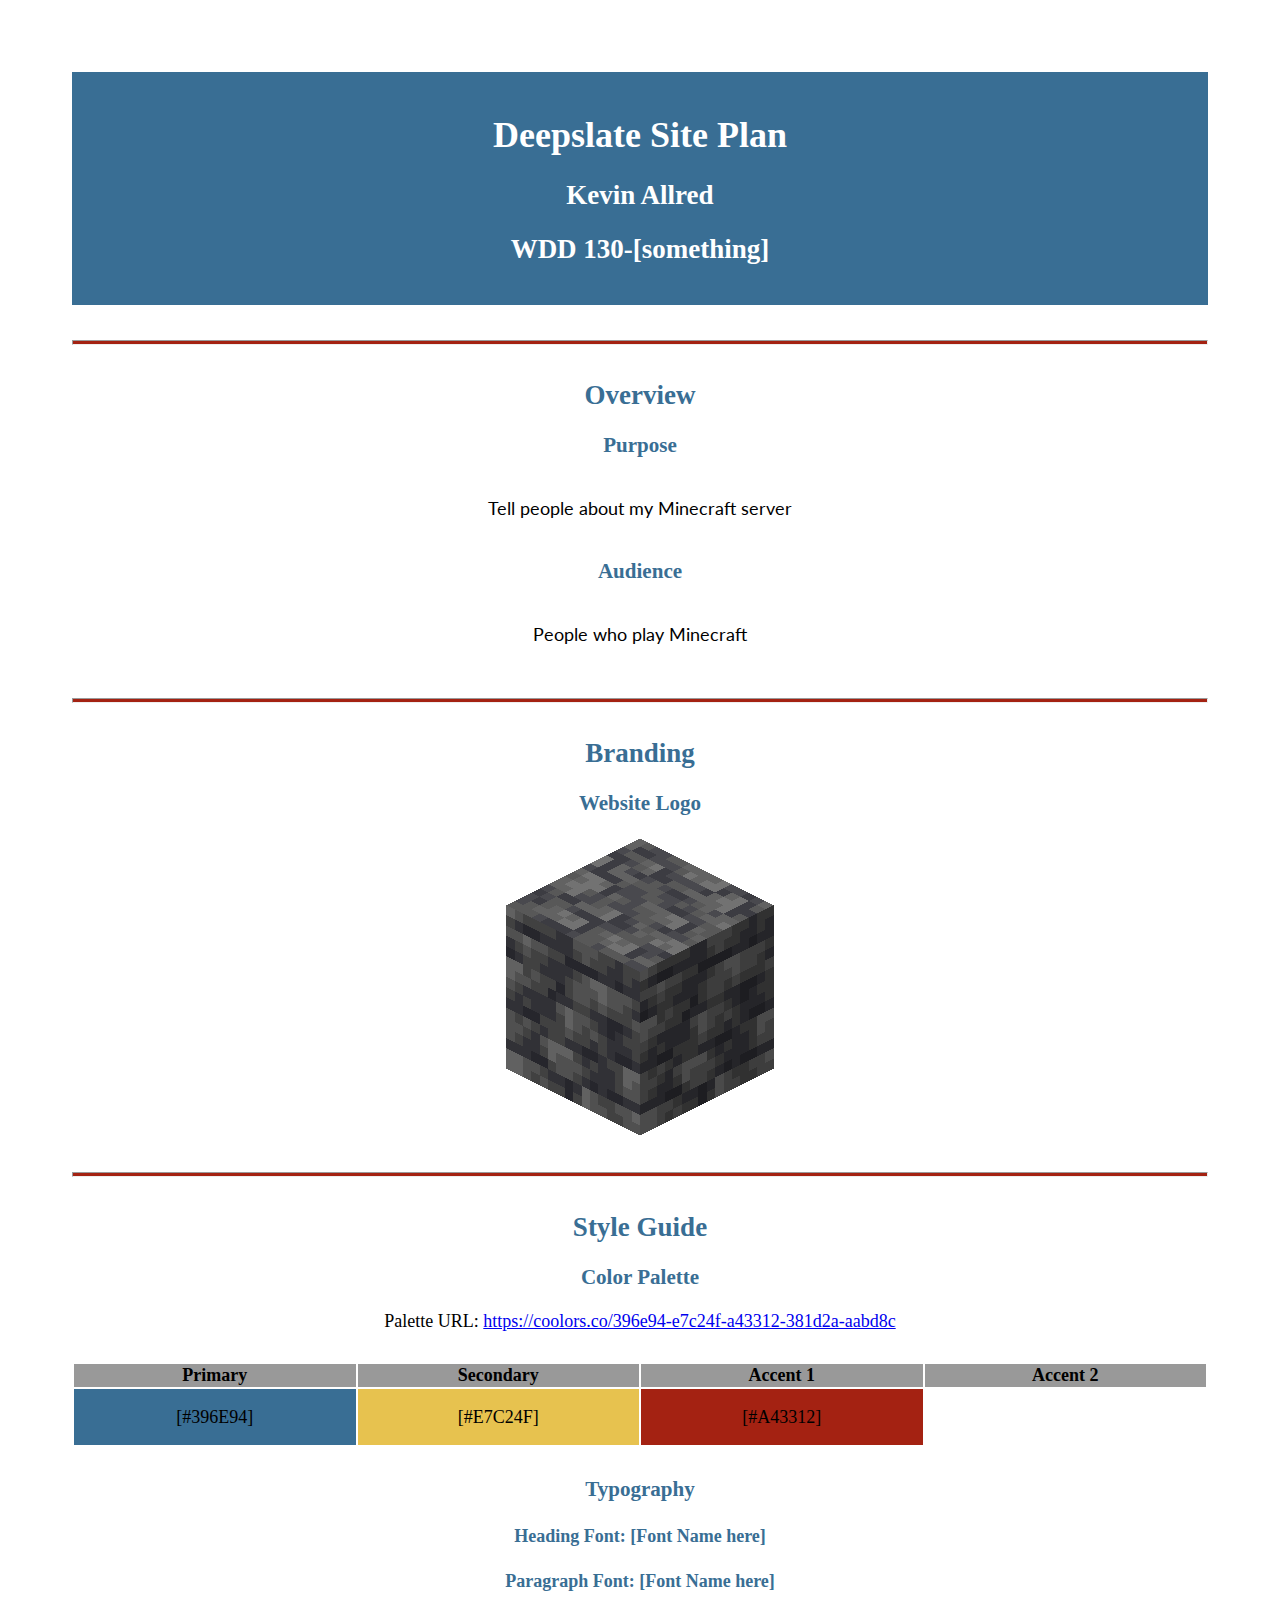
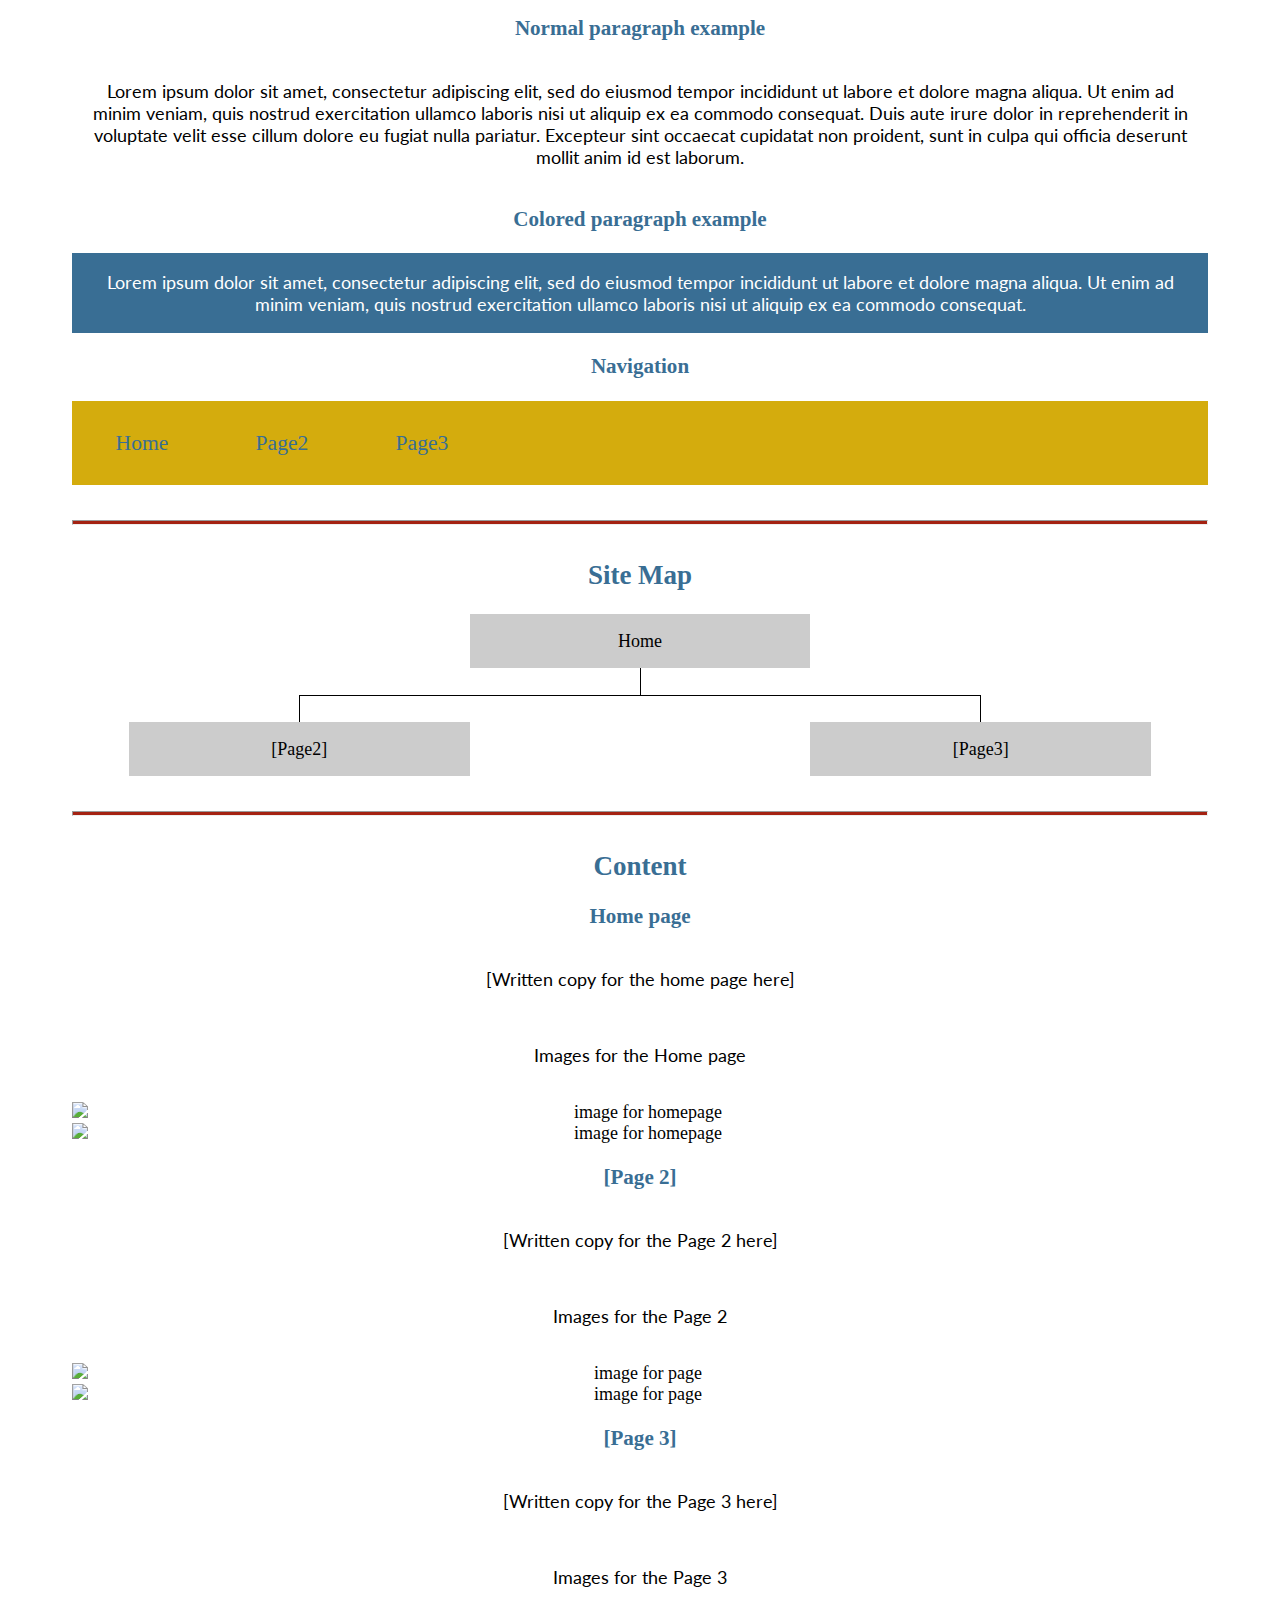
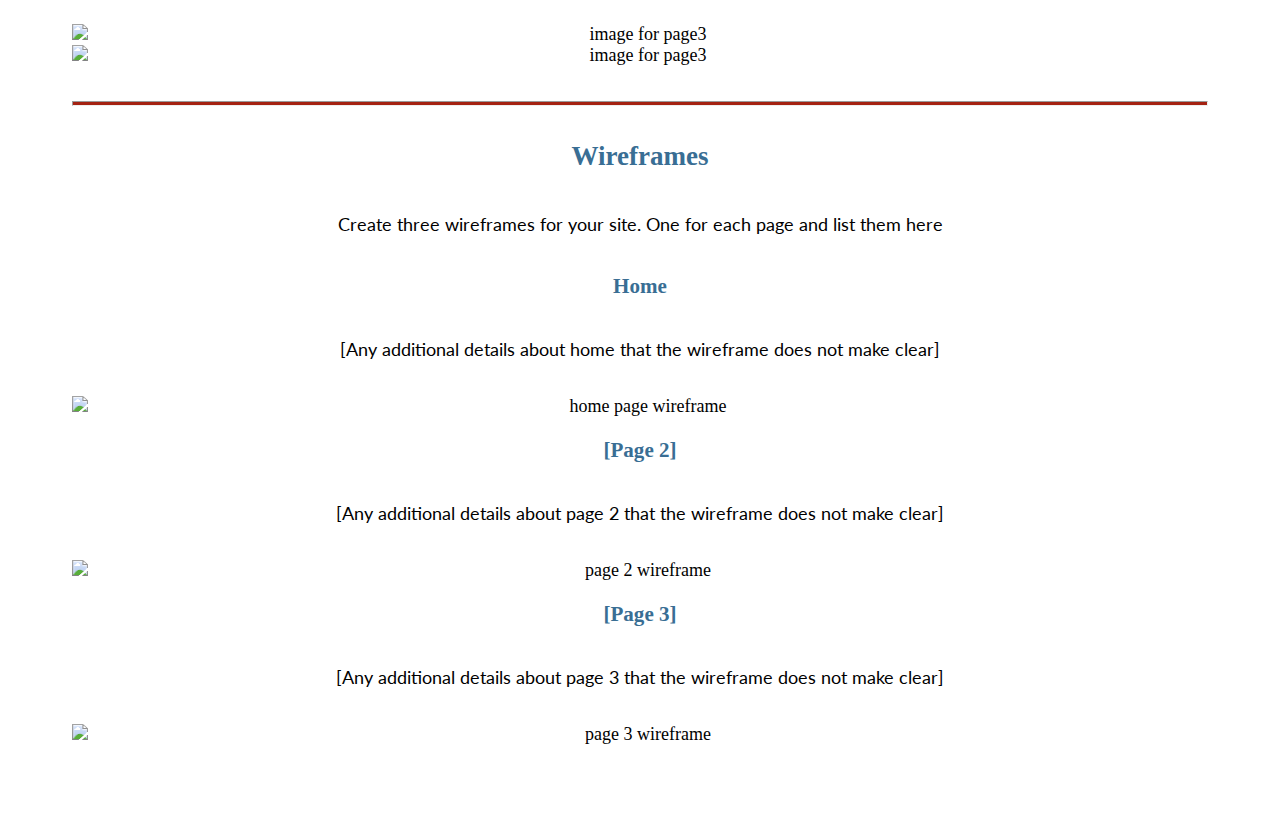
==== site-plan.html @ f1f27e2b "MUCHO PROGRESS" ====
<!DOCTYPE html>
<html lang="en-us">
    
  <head>
    <meta charset="utf-8">
    <title>Site Plan</title>
    <link type="text/css" rel="stylesheet" href="styles/site-plan.css">
  </head>

  <body>
    <header>
      <h1>Deepslate Site Plan</h1>
      <h2>Kevin Allred</h2>
      <h2>WDD 130-[something]</h2>
      <!-- In the header above, add the name or your site, your name and class number. For example if you are in section 3 you would put WDD 130.03 -->
    </header>
    <main>

      <!-- ------------------------Steps 2-3------------------------------ -->
      <hr>
      <h2>Overview</h2>
      <h3>Purpose</h3>
      <p>Tell people about my Minecraft server</p>  <!-- change this -->


      <h3>Audience</h3>
      <p>People who play Minecraft</p>  <!-- change this -->

      <hr>
      <h2>Branding</h2>
      <h3>Website Logo</h3>
      <!-- Replace this with some sort of logo for your site.  A logo can be as simple as the name of your site in a nice font :) -->
      <img src="images/deepslate copy.png" alt="Logo image">
      <hr>
      <h2>
        Style Guide
      </h2>

      <!-- ------------------------Steps 4-8------------------------------ -->

      <h3>
        Color Palette
      </h3>
      <!--  The colors you choose for a website are one of the most important decisions you will make. Follow the instructions on the activity in iLearn then return and replace the color codes below with the hex color codes (the 6 digit numbers that show at the bottom of each color) for the colors you have chosen below.  You should have at least 2 colors but do not have to fill in all 4 if you do not need them.  -->

      <!-- Copy and paste the URL to your finished palette below Make sure to paste it into both spots -->
      Palette URL: <a href="https://coolors.co/396e94-e7c24f-a43312-381d2a-aabd8c" target="_blank">https://coolors.co/396e94-e7c24f-a43312-381d2a-aabd8c</a>


      <table class="colors">
        <tr><th>Primary</th><th>Secondary</th><th>Accent 1</th><th>Accent 2</th></tr>
        <!-- Replace the numbers in the boxes below with your hex color codes. Then switch to the site-plan.css file and change your colors there as well. -->
        <tr><td class="primary">[#396E94]</td><td class="secondary">[#E7C24F]</td><td class="accent1">[#A43312]</td><td class="accent2"></td></tr>
      </table>

      <!-- ------------------------Step 9------------------------------ -->

      <h3>
        Typography
      </h3>
      <!-- Choose a font for your paragraphs (body copy) and headlines. What font(s) have you chosen? Why did you choose what you did?  Make sure to review the list of web safe fonts at W3Schools.org as a starting point.  Think also about which of your colors above you might use for background and font colors. -->

      <h4>
        Heading Font: [Font Name here]  <!-- change this -->
      </h4>
      <h4>
        Paragraph Font: [Font Name here]  <!-- change this -->
      </h4>
      <h3>
        Normal paragraph example
      </h3>
      <p>
        Lorem ipsum dolor sit amet, consectetur adipiscing elit, sed do eiusmod tempor incididunt ut labore et dolore magna aliqua. Ut enim ad minim veniam, quis nostrud exercitation ullamco laboris nisi ut aliquip ex ea commodo consequat. Duis aute irure dolor in reprehenderit in voluptate velit esse cillum dolore eu fugiat nulla pariatur. Excepteur sint occaecat cupidatat non proident, sunt in culpa qui officia deserunt mollit anim id est laborum.
      </p>
      <h3>
        Colored paragraph example
      </h3>
      <p class="colored">
        Lorem ipsum dolor sit amet, consectetur adipiscing elit, sed do eiusmod tempor incididunt ut labore et dolore magna aliqua. Ut enim ad minim veniam, quis nostrud exercitation ullamco laboris nisi ut aliquip ex ea commodo consequat. 
      </p>

      <!-- ------------------------Step 10------------------------------ -->

      <h3>
        Navigation
      </h3>
      <!-- Think about how you want your navigation bar to look. In the site-plan.css file change the colors to your colors to get the look you desire. --> 
      <nav>
        <a href="#">Home</a>
        <a href="#">Page2</a>
        <a href="#">Page3</a>
      </nav>
      <hr>
      <h2>
        Site Map
      </h2>
      <div class="sitemap">
        <div class="sm-home">
          Home
        </div>
        <div class="sm-page2">
          [Page2] <!-- change this -->
        </div>
        <div class="sm-page3">
          [Page3]  <!-- change this -->
        </div>

        <div class="top">
          &nbsp;
        </div>
        <div class="left">
          &nbsp;
        </div>
        <div class="right">
          &nbsp;
        </div>

      </div>

      <!-- --------Content Section -------------- -->
      <hr>
      <h2>
        Content
      </h2>
      <h3>Home page</h3>
      <p>
        [Written copy for the home page here]
      </p>
      <p>Images for the Home page</p>
        <img src="#" alt="image for homepage">
        <img src="#" alt="image for homepage">

      </ul>
      <h3>[Page 2]</h3>
      <p>
        [Written copy for the Page 2 here]
      </p>
      <p>Images for the Page 2</p>
        <img src="#" alt="image for page">
        <img src="#" alt="image for page">

      </ul>
      <h3>[Page 3]</h3>
      <p>
        [Written copy for the Page 3 here]
      </p>
      <p>Images for the Page 3</p>
        <img src="#" alt="image for page3">
        <img src="#" alt="image for page3">

      </ul>
      <hr>
      <h2>
        Wireframes
      </h2>
      <p>
        Create three wireframes for your site. One for each page and list them here</p>

      <h3>Home</h3>
      <p>         
        [Any additional details about home that the wireframe does not make clear]
      </p>
      <img src="#" alt="home page wireframe">

      <h3>[Page 2]</h3>
      <p>         
        [Any additional details about page 2 that the wireframe does not make clear]
      </p>
      <img src="#" alt="page 2 wireframe">

      <h3>[Page 3]</h3>
      <p>         
        [Any additional details about page 3 that the wireframe does not make clear]
      </p>
      <img src="#" alt="page 3 wireframe">
    </main>
  </body>

</html>
---- styles/site-plan.css ----
/* if you are using any Google fonts change the font names below to your fonts. 
Any spaces in your font name should be replaced with a +. 
Fonts are separated by a | */
@import url("https://fonts.googleapis.com/css?family=IM+Fell+French+Canon+SC|Lato");

:root {
  /* change the values below to your colors from your palette */
  --primary-color: #396e94;
  --secondary-color: #e7c24f;
  --accent1-color: #a42212;
  --accent2-color: white;

  /* change the values below to your chosen font(s) */
  --heading-font: "IM Fell French Canon SC";
  --paragraph-font: Lato, Helvetica, sans-serif;

  /* these colors below should be chosen from among your palette colors above */
  --headline-color-on-white: #396e94; /* headlines on a white background */
  --headline-color-on-color: white; /* headlines on a colored background */
  --paragraph-color-on-white: #396e94; /* paragraph text on a white background */
  --paragraph-color-on-color: white; /* paragraph text on a colored background */
  --paragraph-background-color: #396e94;
  --nav-link-color: #396e94;
  --nav-background-color: #d4ac0d;
  --nav-hover-link-color: white;
  --nav-hover-background-color: #396e94;
}

/*  Look around below...but DON'T CHANGE ANYTHING! */

body {
  max-width: 1200px;
  margin: 0 auto;
  padding: 4em;
  font-size: 18px;
  text-align: center;
}
img {
  display: block;
  margin: 0 auto;
}
h1,
h2,
h3,
h4,
h5,
h6 {
  font-family: var(--heading-font);
  color: var(--headline-color-on-white);
}
h2 {
  text-align: center;
}
hr {
  height: 3px;
  margin: 35px 0;
  background: var(--accent1-color);
}
header {
  padding: 1em;
  text-align: center;
  color: var(--paragraph-color-on-color);
  background-color: var(--paragraph-background-color);
}
header > h1,
header > h2 {
  color: var(--headline-color-on-color);
}

p {
  font-family: var(--paragraph-font);
  color: var(--paragraph-color);
  padding: 1em;
}
.colors {
  width: 100%;
  min-width: 350px;
  margin: 30px auto;
  text-align: center;
}
.colors th {
  background-color: #999;
}
.colors td {
  width: 25%;
  height: 3em;
}

.primary {
  background-color: var(--primary-color);
}
.secondary {
  background-color: var(--secondary-color);
}
.accent1 {
  background-color: var(--accent1-color);
}
.accent2 {
  background-color: var(--accent2-color);
}

p.colored {
  background-color: var(--paragraph-background-color);
  color: var(--paragraph-color-on-color);
}

nav {
  background-color: var(--nav-background-color);
  line-height: 3em;
  text-align: center;
  font-size: 1.2em;
}
nav {
  list-style-type: none;
  display: flex;
}
nav a {
  padding: 1em;
  min-width: 120px;
  text-decoration: none;
  padding: 10px;
}
nav a:link,
nav a:visited {
  color: var(--nav-link-color);
}
nav a:hover {
  color: var(--nav-hover-link-color);
  background-color: var(--nav-hover-background-color);
}

.sitemap {
  display: grid;
  justify-content: center;

  grid-template-columns: repeat(6, 15%);
  grid-template-rows: 3em 1.5em 1.5em 3em;
  grid-template-areas:
    ". . home home . ."
    ". . . top . ."
    ". left left right right ."
    "page2 page2 . . page3 page3";
}
.sitemap > div {
  text-align: center;
}
.sm-home {
  grid-area: home;
  background-color: #ccc;
  line-height: 3em;
}
.sm-page2 {
  grid-area: page2;
  background-color: #ccc;
  line-height: 3em;
}
.sm-page3 {
  grid-area: page3;
  background-color: #ccc;
  line-height: 3em;
}

.top {
  grid-area: top;
  border-left: 1px solid;
}

.left {
  grid-area: left;
  border-top: 1px solid;
  border-left: 1px solid;
}

.right {
  grid-area: right;
  border-top: 1px solid;
  border-right: 1px solid;
}
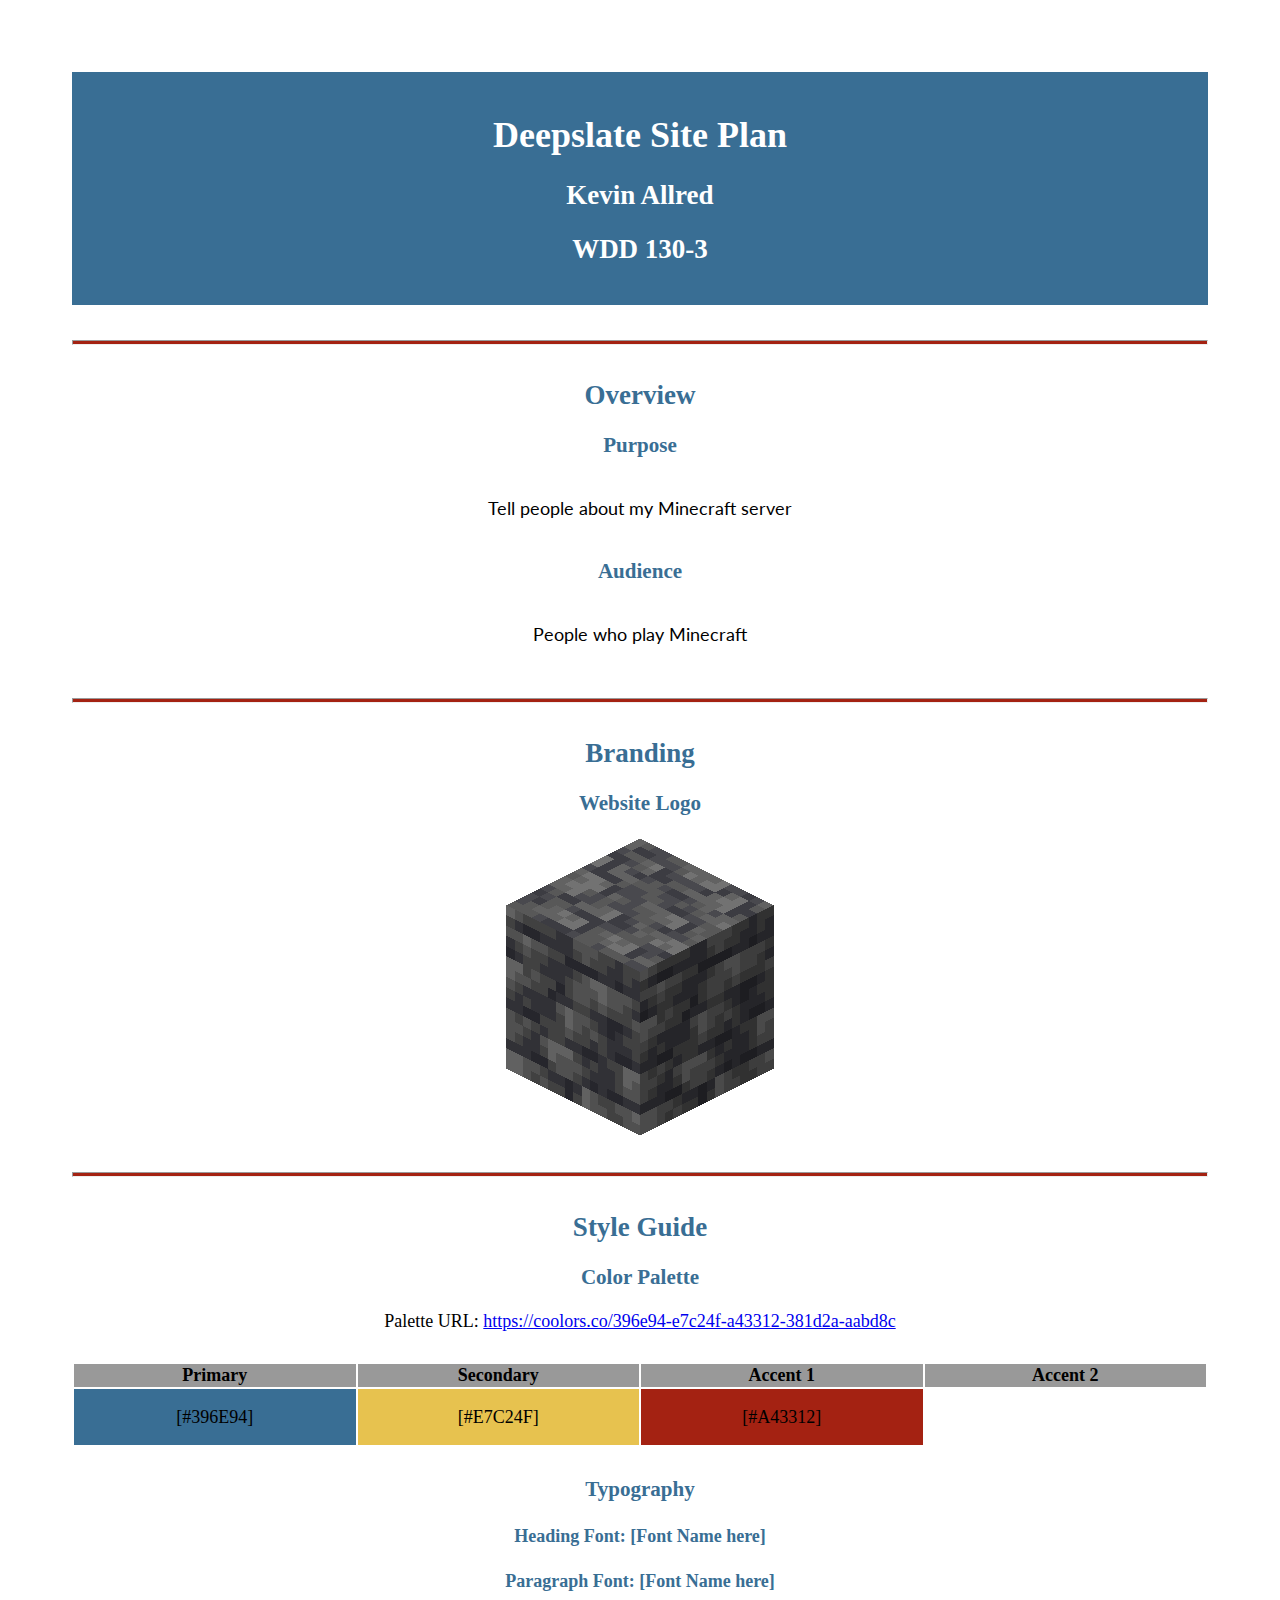
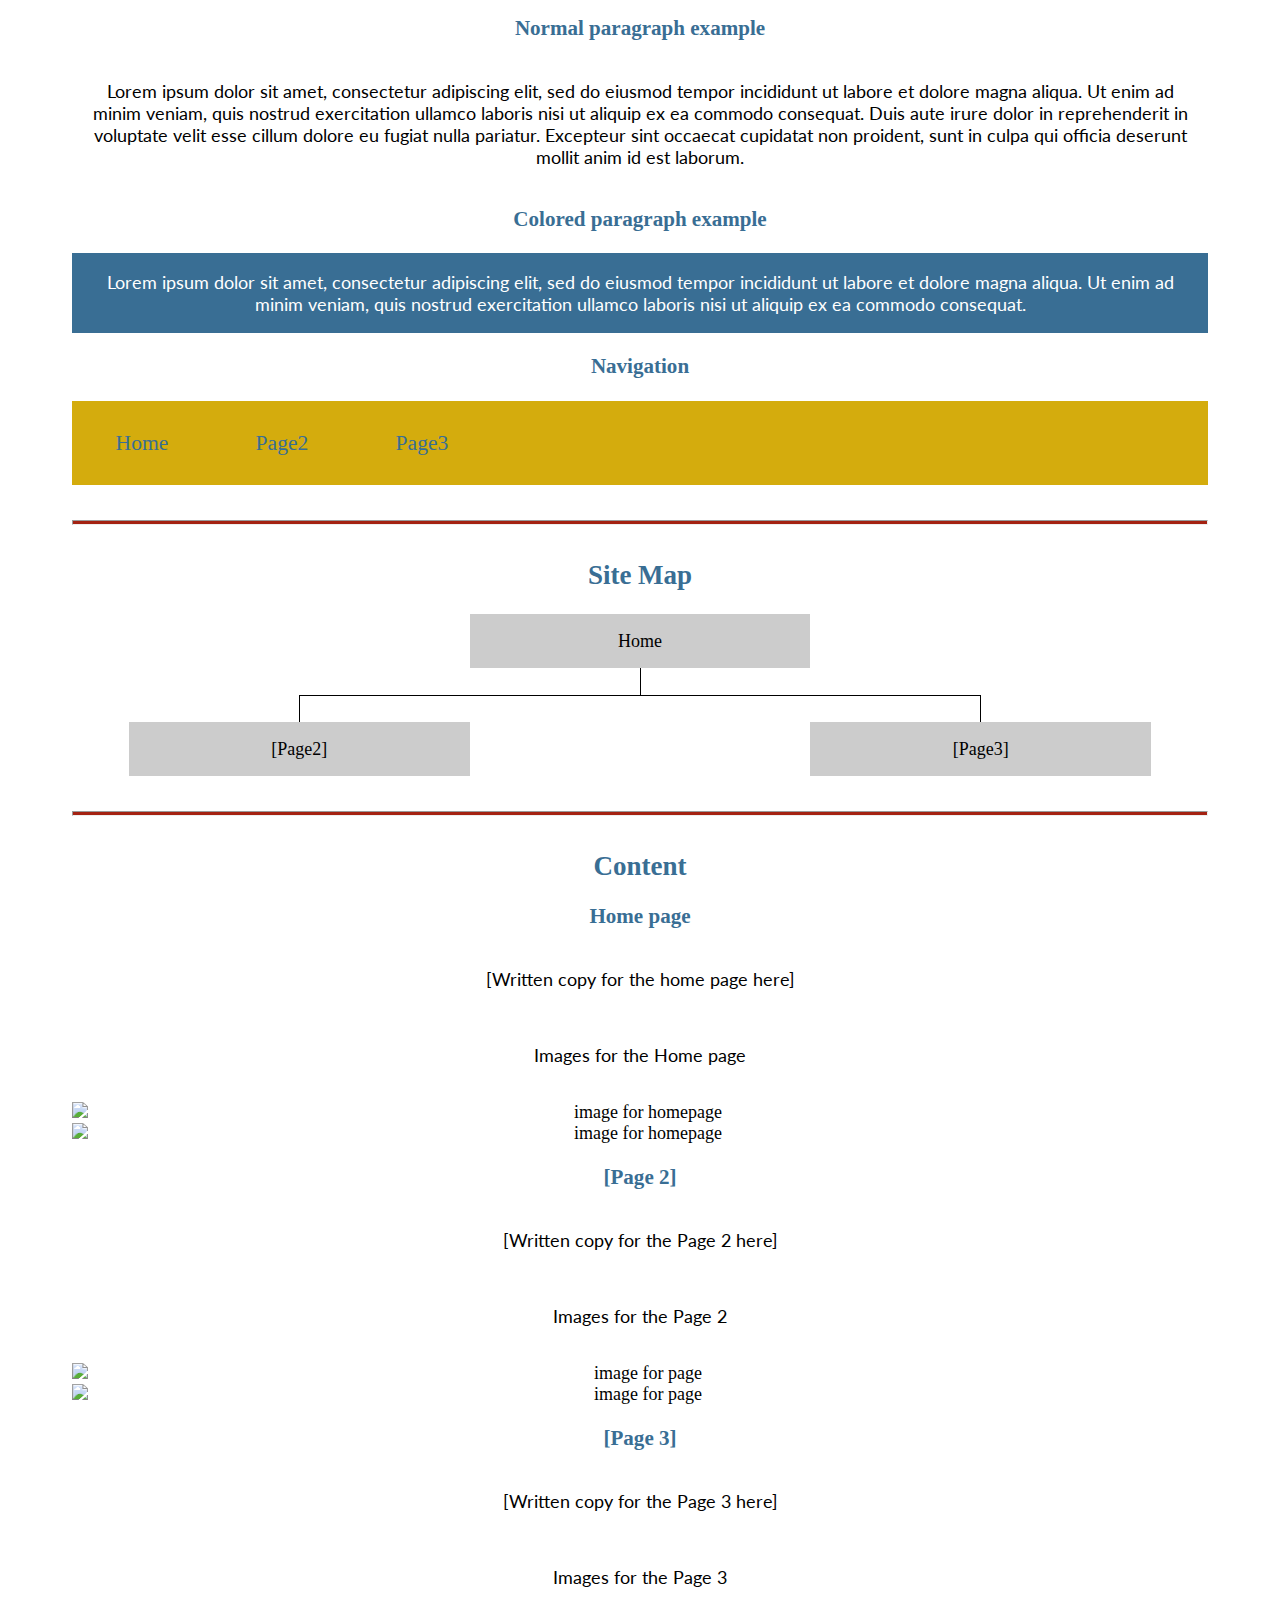
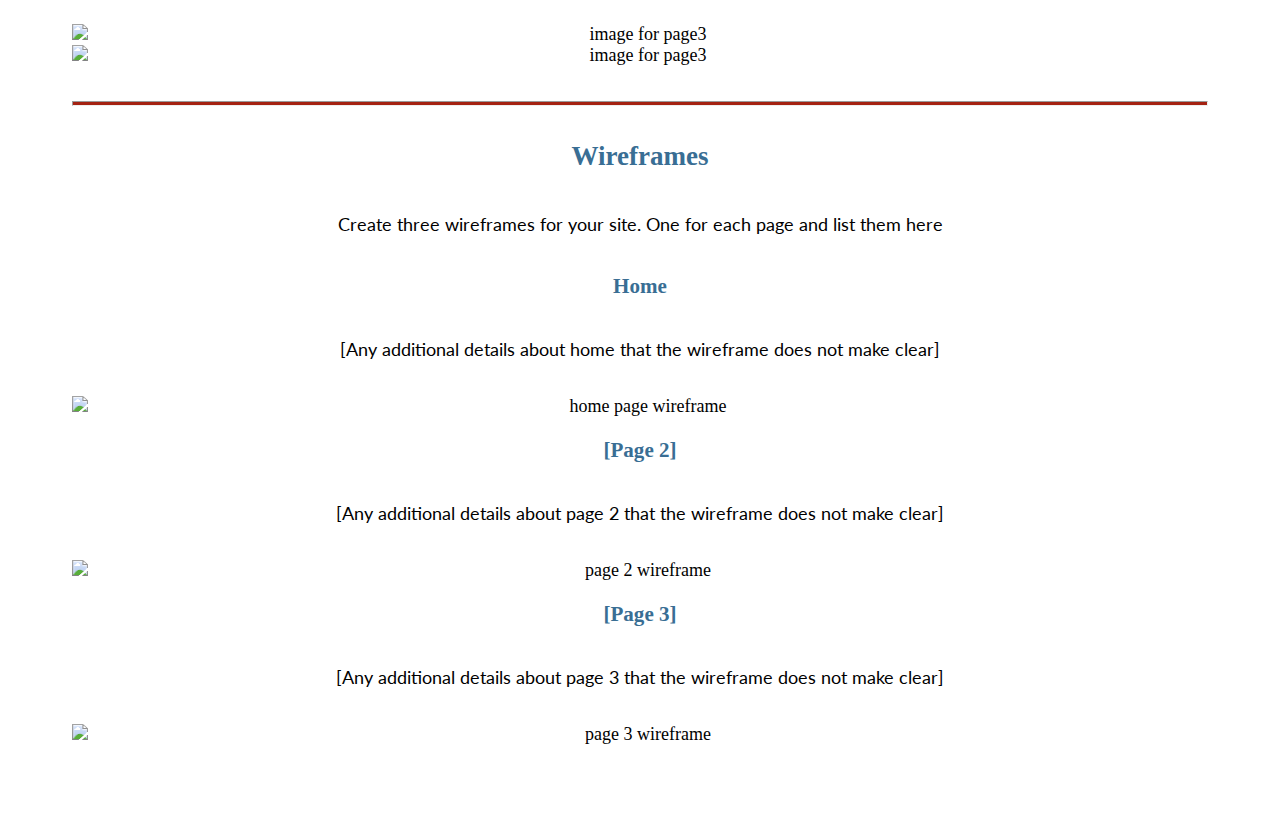
==== commit 3db3db19: "Section number" ====
--- a/site-plan.html
+++ b/site-plan.html
@@ -12,7 +12,7 @@
     <header>
       <h1>Deepslate Site Plan</h1>
       <h2>Kevin Allred</h2>
-      <h2>WDD 130-[something]</h2>
+      <h2>WDD 130-3</h2>
       <!-- In the header above, add the name or your site, your name and class number. For example if you are in section 3 you would put WDD 130.03 -->
     </header>
     <main>
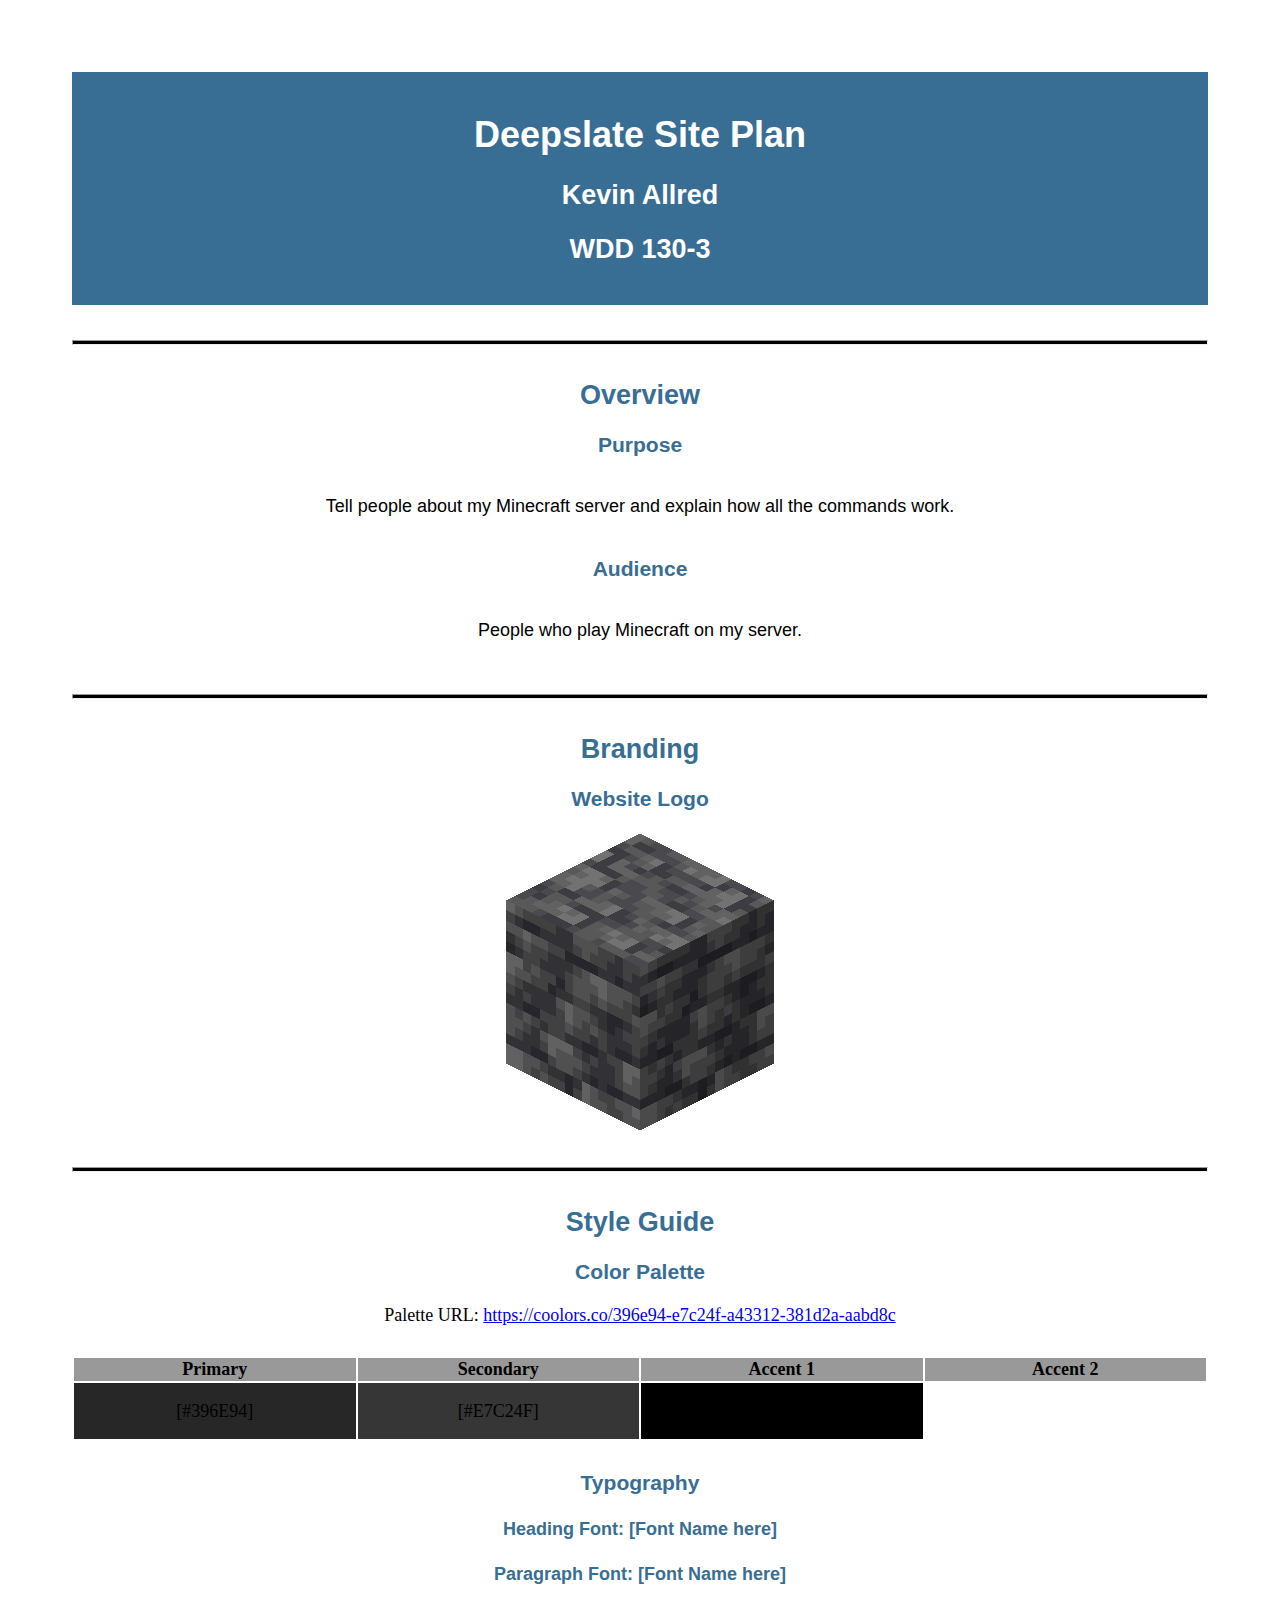
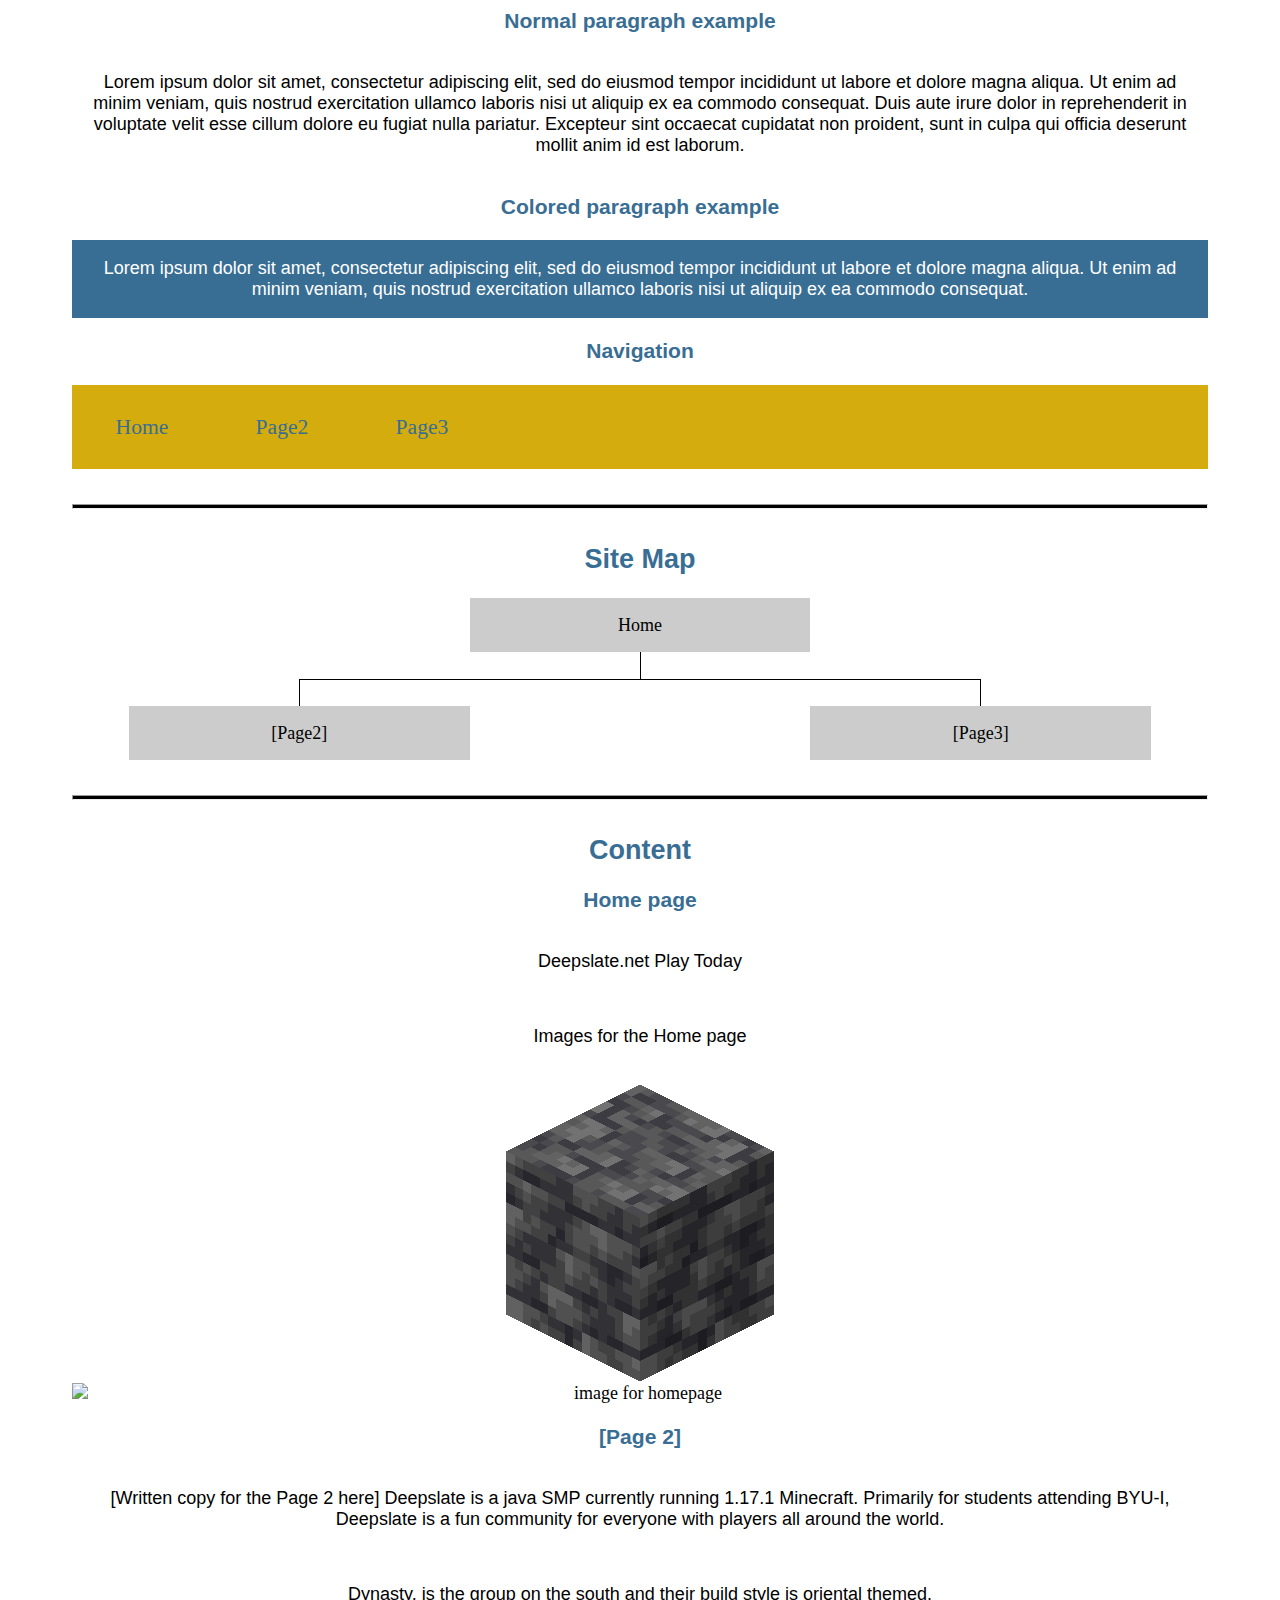
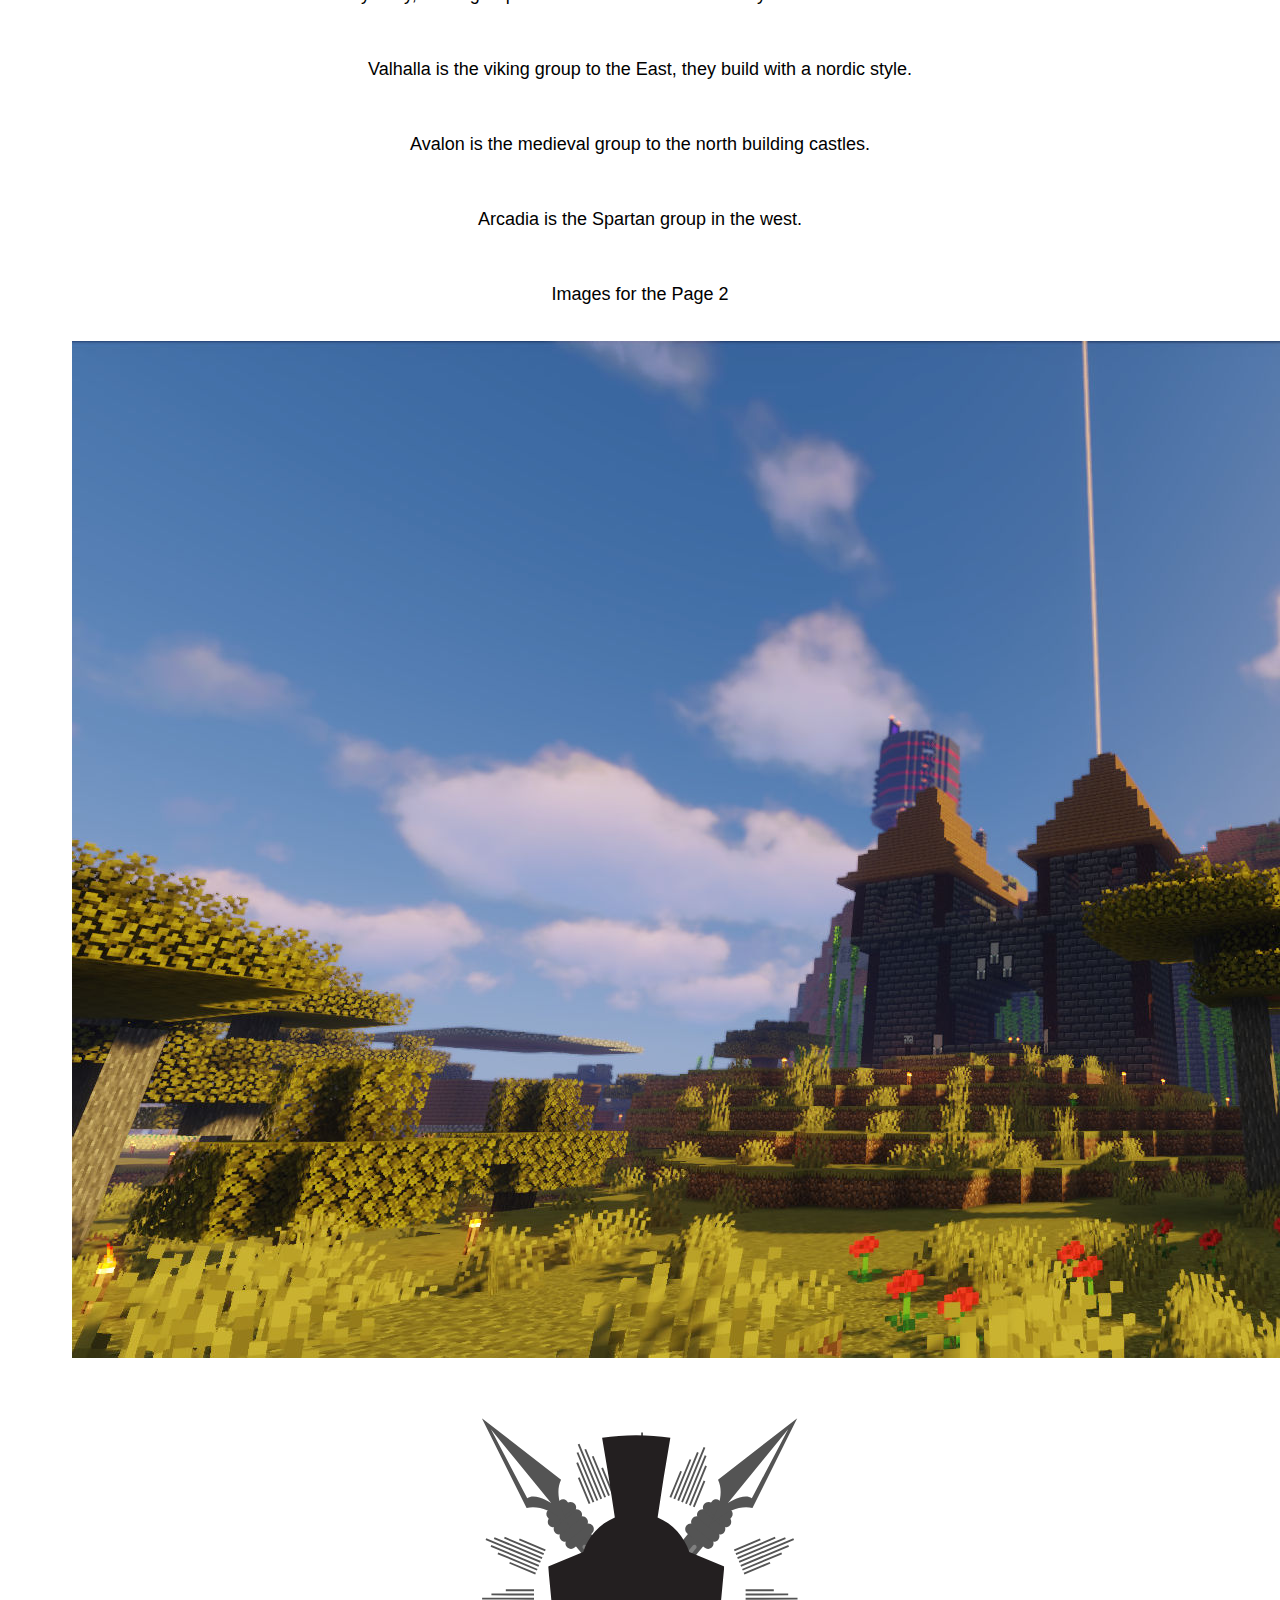
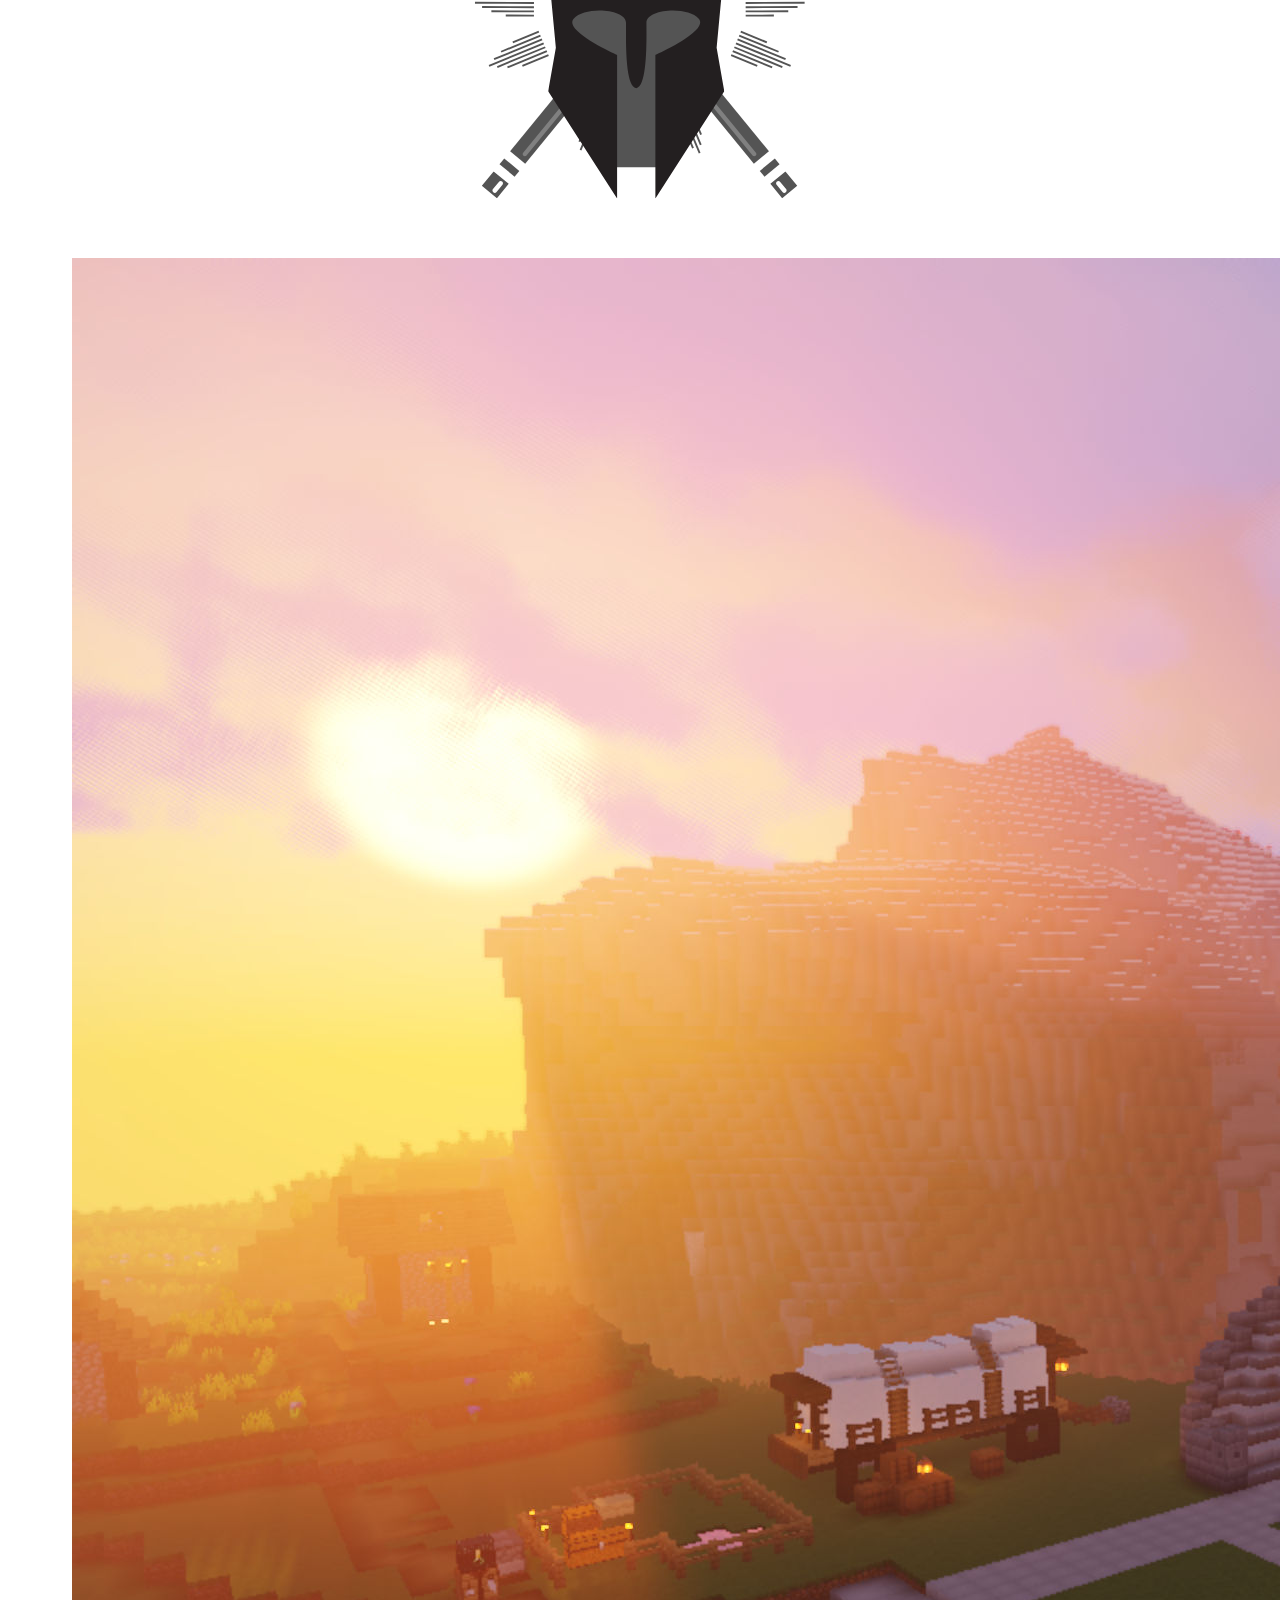
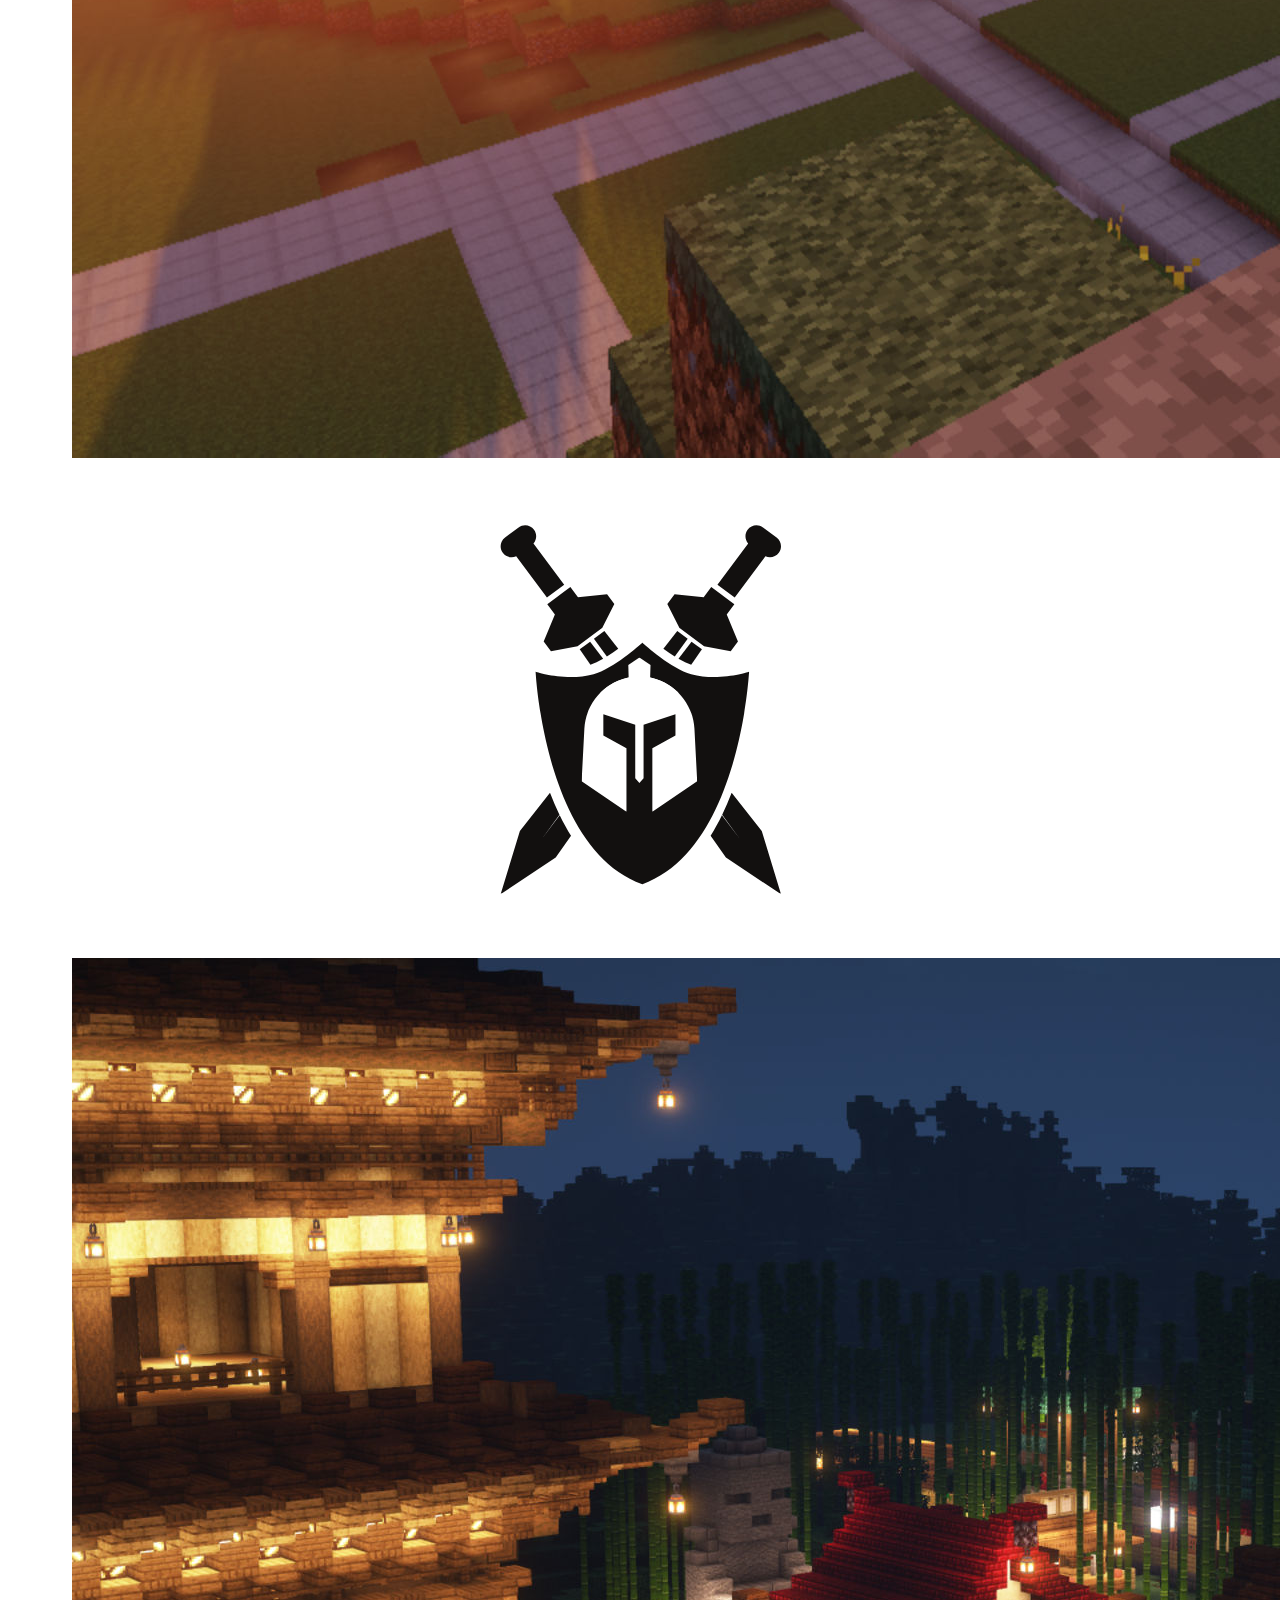
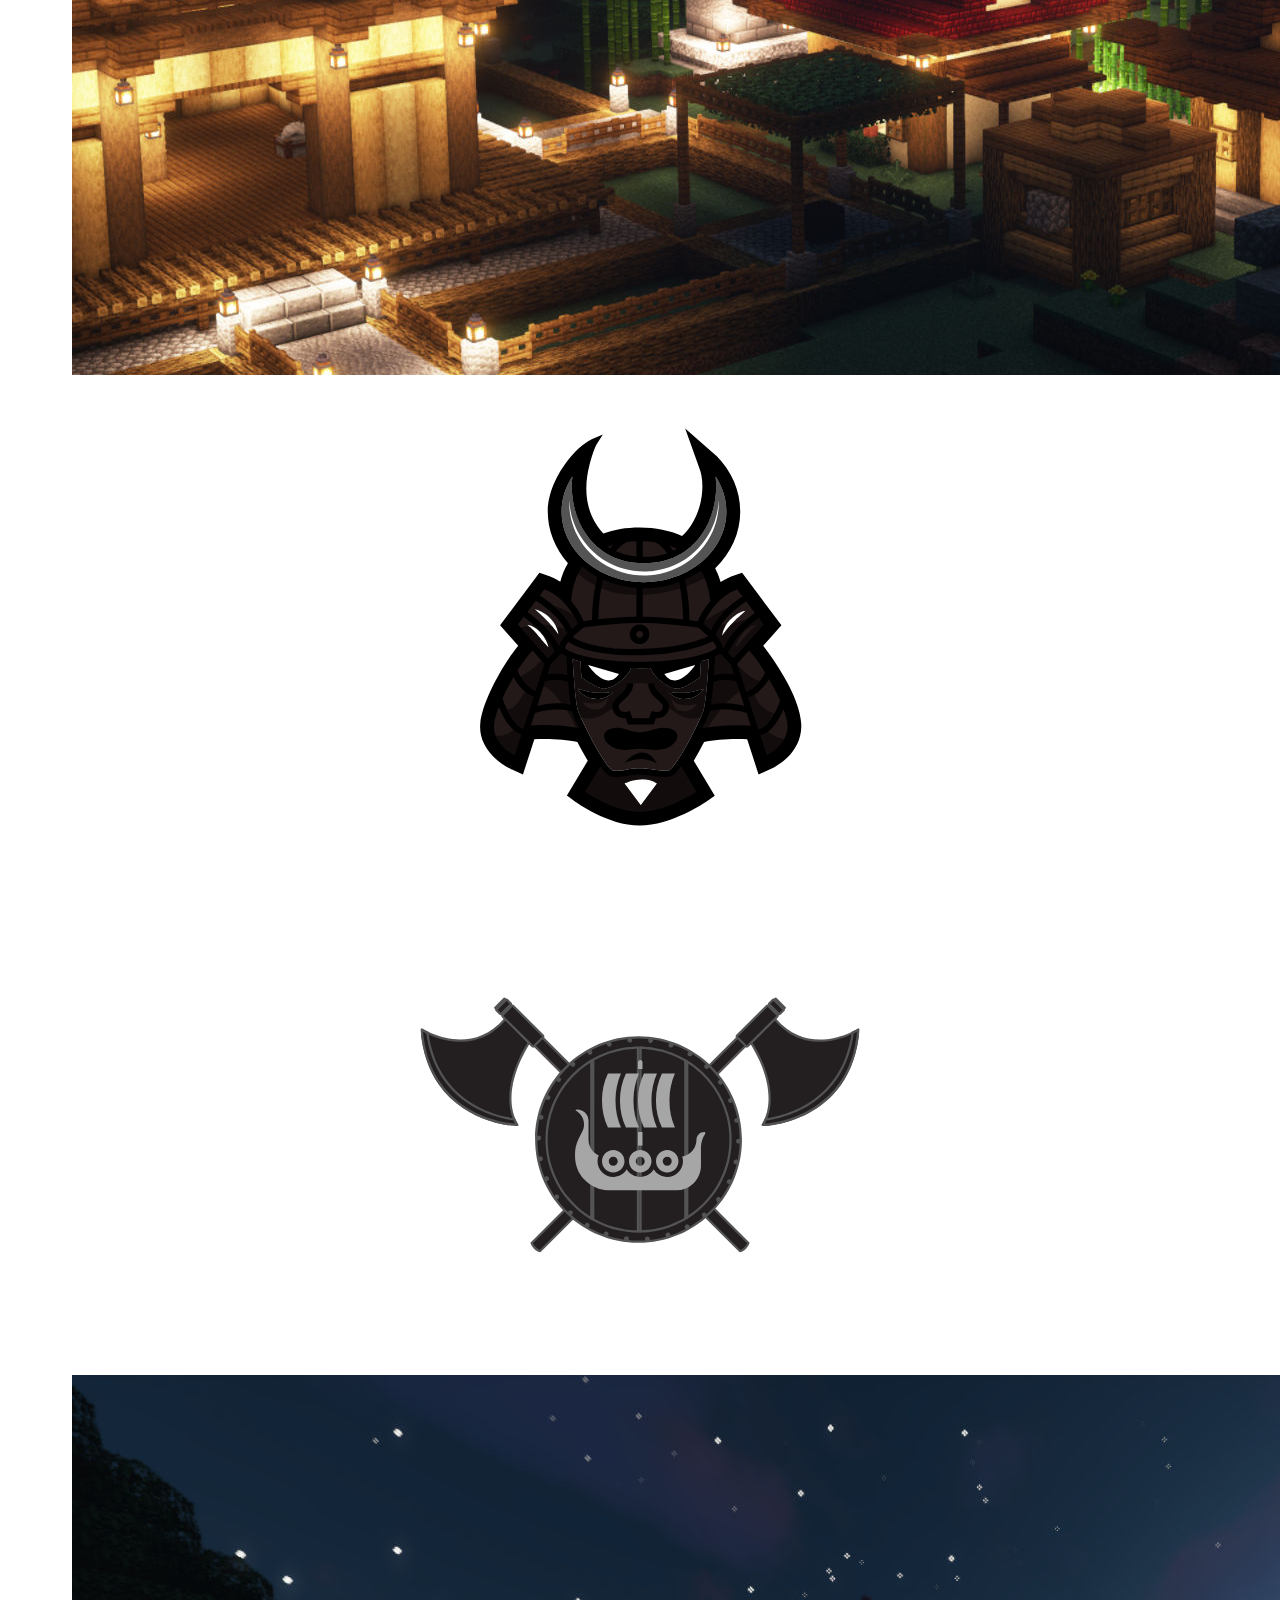
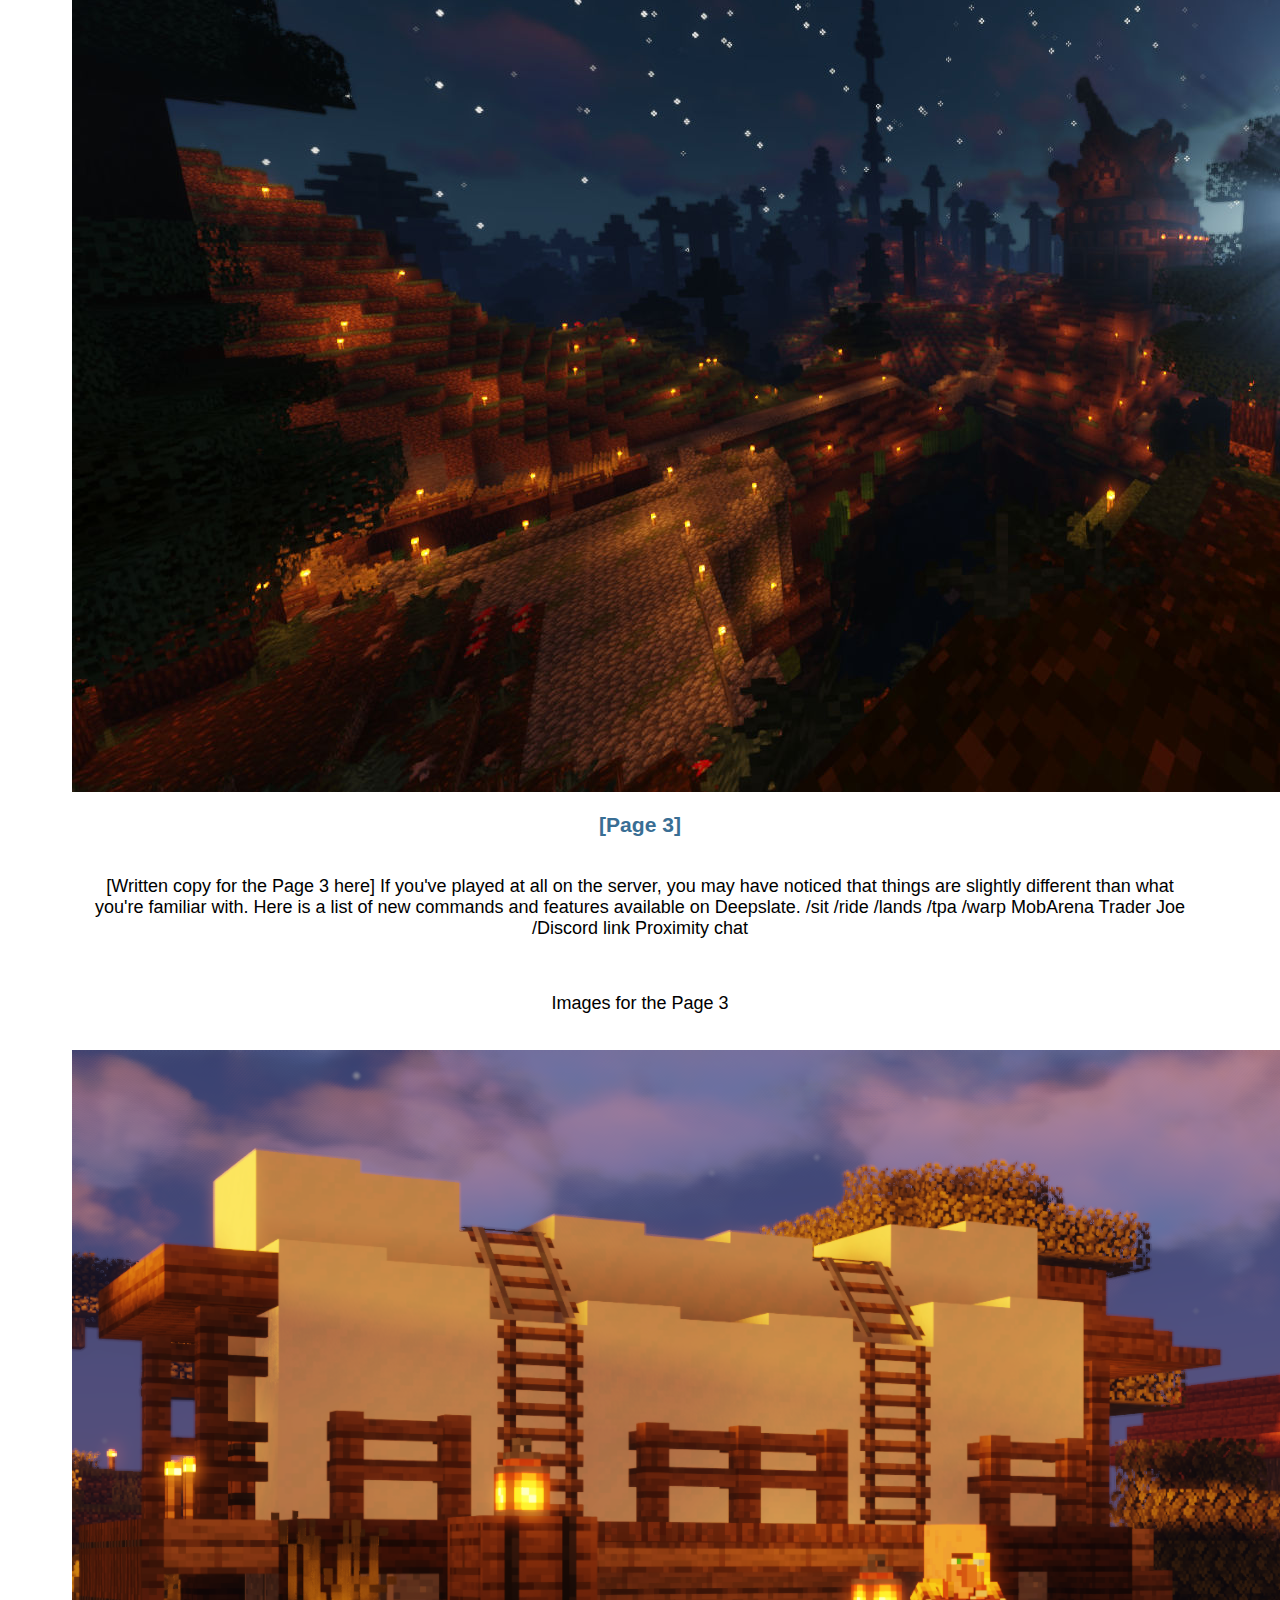
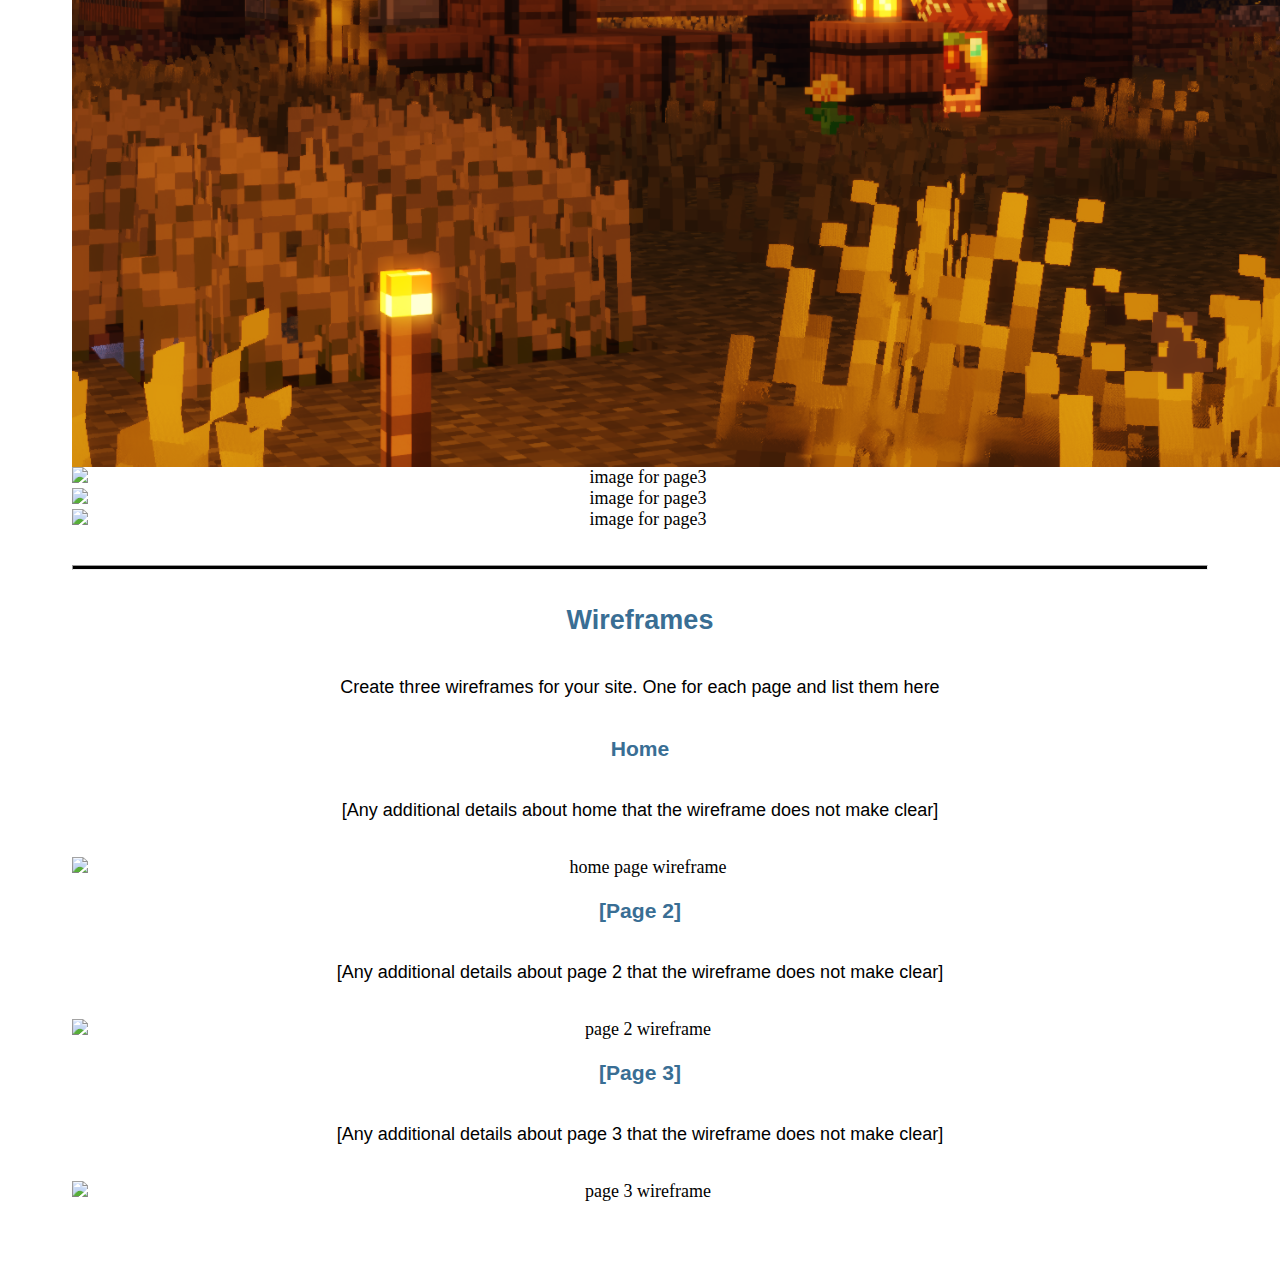
==== commit 0a488677: "Many things, Much Change" ====
--- a/site-plan.html
+++ b/site-plan.html
@@ -21,11 +21,11 @@
       <hr>
       <h2>Overview</h2>
       <h3>Purpose</h3>
-      <p>Tell people about my Minecraft server</p>  <!-- change this -->
+      <p>Tell people about my Minecraft server and explain how all the commands work.</p>  <!-- change this -->
 
 
       <h3>Audience</h3>
-      <p>People who play Minecraft</p>  <!-- change this -->
+      <p>People who play Minecraft on my server.</p>  <!-- change this -->
 
       <hr>
       <h2>Branding</h2>
@@ -125,30 +125,56 @@
       </h2>
       <h3>Home page</h3>
       <p>
-        [Written copy for the home page here]
+        Deepslate.net
+        
+        Play Today
       </p>
       <p>Images for the Home page</p>
-        <img src="#" alt="image for homepage">
+        <img src="images/deepslate copy.png" alt="image for homepage">
         <img src="#" alt="image for homepage">
 
       </ul>
       <h3>[Page 2]</h3>
       <p>
         [Written copy for the Page 2 here]
-      </p>
+        Deepslate is a java SMP currently running 1.17.1 Minecraft. Primarily for students attending BYU-I, Deepslate is a fun community for everyone with players all around the world. 
+      </p>
+      <p>Dynasty, is the group on the south and their build style is oriental themed. </p>
+      <p>Valhalla is the viking group to the East, they build with a nordic style. </p>
+      <p>Avalon is the medieval group to the north building castles. </p>
+      <p>Arcadia is the Spartan group in the west.</p>
       <p>Images for the Page 2</p>
-        <img src="#" alt="image for page">
-        <img src="#" alt="image for page">
-
+        <img src="images/ArcadiaDay copy.jpeg" alt="image for page">
+        <img src="images/arcadiaicon copy.svg" alt="image for page">
+        <img src="images/Avalon Day copy.jpeg" alt="image for page">
+        <img src="images/avalonicon copy.svg" alt="image for page">
+        <img src="images/Dynasty full copy.jpeg" alt="image for page">
+        <img src="images/dynastyicon copy.svg" alt="image for page">
+        <img src="images/valhallaicon copy.svg" alt="image for page">
+        <img src="images/ValhallaNight copy.jpeg" alt="image for page">
+      
       </ul>
       <h3>[Page 3]</h3>
       <p>
         [Written copy for the Page 3 here]
+        If you've played at all on the server, you may have noticed that things are slightly different than what you're familiar with. 
+        Here is a list of new commands and features available on Deepslate.
+        /sit
+        /ride
+        /lands
+        /tpa
+        /warp
+        MobArena
+        Trader Joe
+        /Discord link
+        Proximity chat
+
       </p>
       <p>Images for the Page 3</p>
-        <img src="#" alt="image for page3">
-        <img src="#" alt="image for page3">
-
+        <img src="images/TraderJoe copy.png" alt="image for page3">
+        <img src="https://cdn.discordapp.com/attachments/592218610664210443/898028314416013382/2021-10-13_20.00.35.jpeg" alt="image for page3">
+        <img src="https://cdn.discordapp.com/attachments/592218610664210443/884182680516853830/Screen_Shot_2021-09-05_at_3.04.49_PM.png" alt="image for page3">
+        <img src="https://cdn.discordapp.com/attachments/592218610664210443/883204628328611850/2021-09-02_22.19.25.png" alt="image for page3">
       </ul>
       <hr>
       <h2>
--- a/styles/site-plan.css
+++ b/styles/site-plan.css
@@ -1,18 +1,20 @@
 /* if you are using any Google fonts change the font names below to your fonts. 
 Any spaces in your font name should be replaced with a +. 
 Fonts are separated by a | */
-@import url("https://fonts.googleapis.com/css?family=IM+Fell+French+Canon+SC|Lato");
+/* @import url("https://fonts.googleapis.com/css?family=IM+Fell+French+Canon+SC|Lato"); */
 
 :root {
   /* change the values below to your colors from your palette */
-  --primary-color: #396e94;
-  --secondary-color: #e7c24f;
-  --accent1-color: #a42212;
+  --primary-color: rgb(39, 39, 39);
+  --secondary-color: rgb(54, 54, 54);
+  --accent1-color: black;
   --accent2-color: white;
 
   /* change the values below to your chosen font(s) */
-  --heading-font: "IM Fell French Canon SC";
-  --paragraph-font: Lato, Helvetica, sans-serif;
+  --heading-font: "Segoe UI", Roboto, Helvetica, Arial, sans-serif,
+    "Apple Color Emoji", "Segoe UI Emoji", "Segoe UI Symbol";
+  --paragraph-font: "Segoe UI", Roboto, Helvetica, Arial, sans-serif,
+    "Apple Color Emoji", "Segoe UI Emoji", "Segoe UI Symbol";
 
   /* these colors below should be chosen from among your palette colors above */
   --headline-color-on-white: #396e94; /* headlines on a white background */
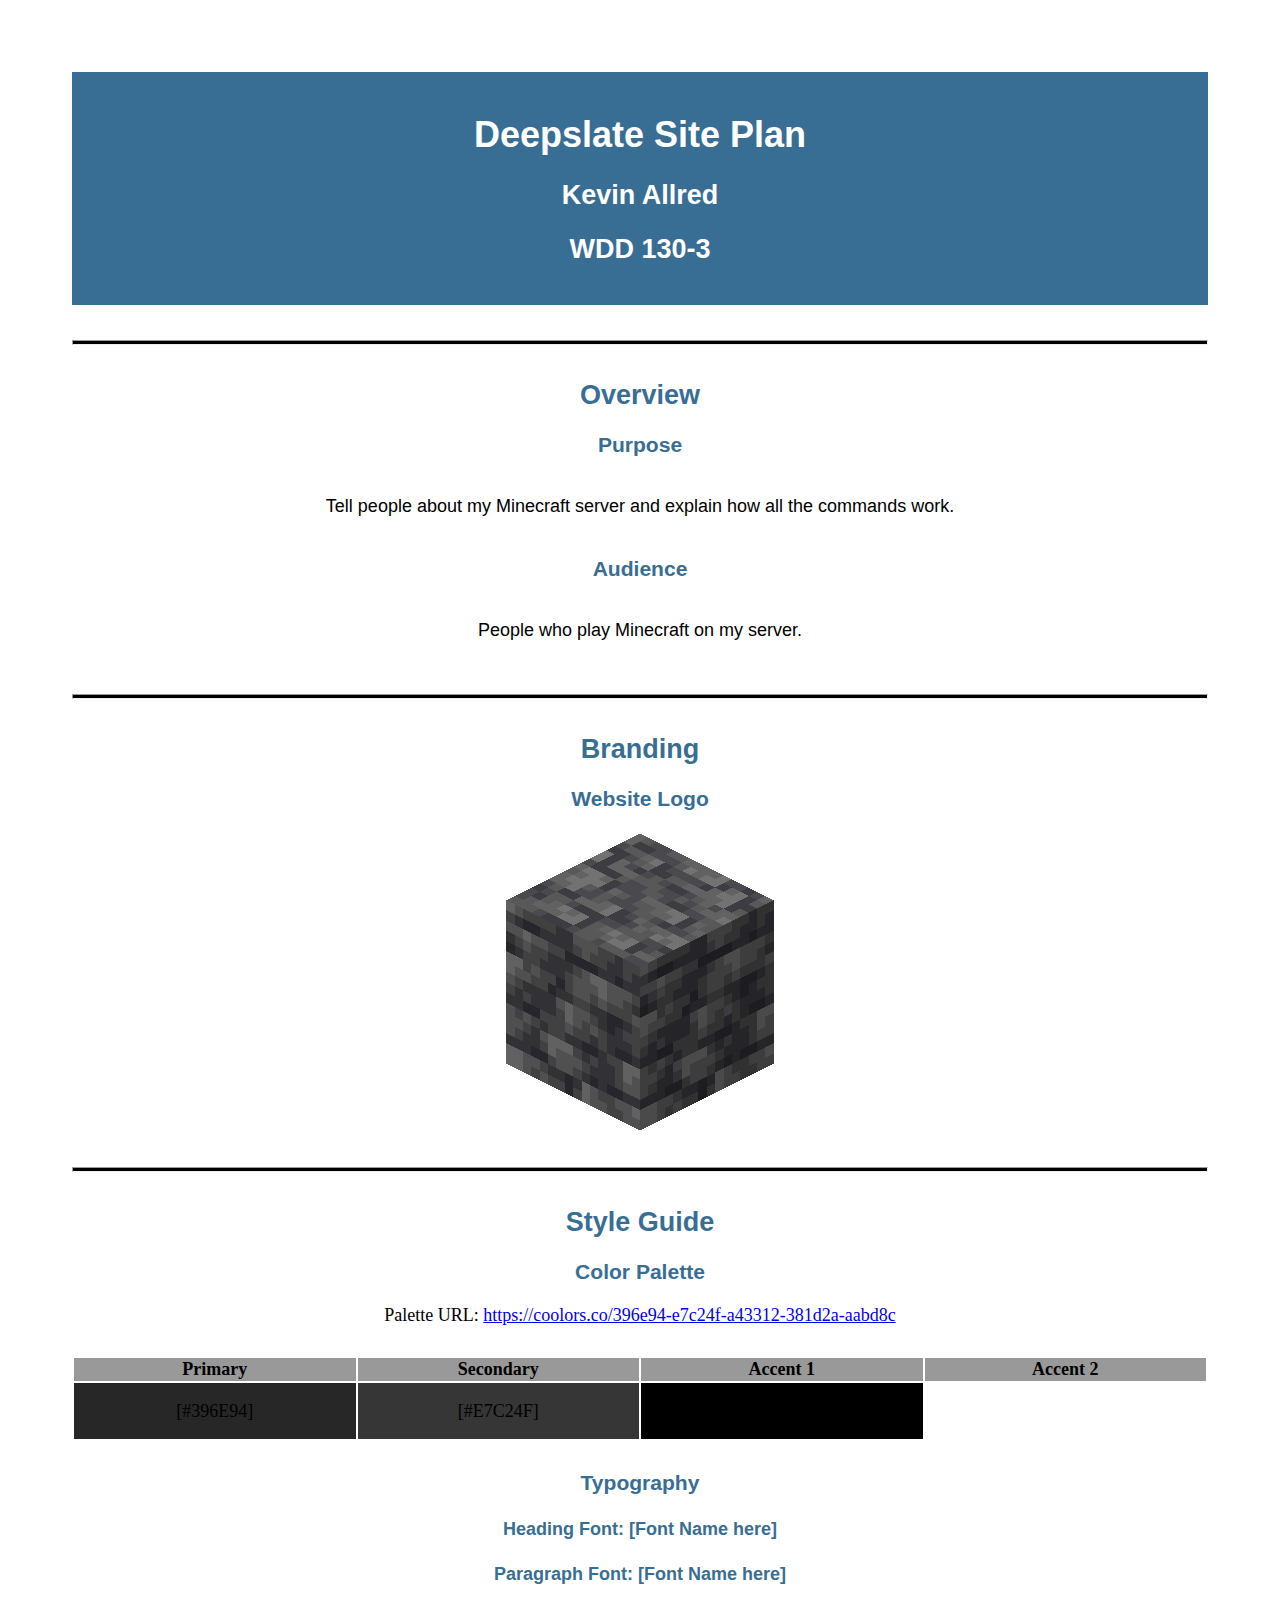
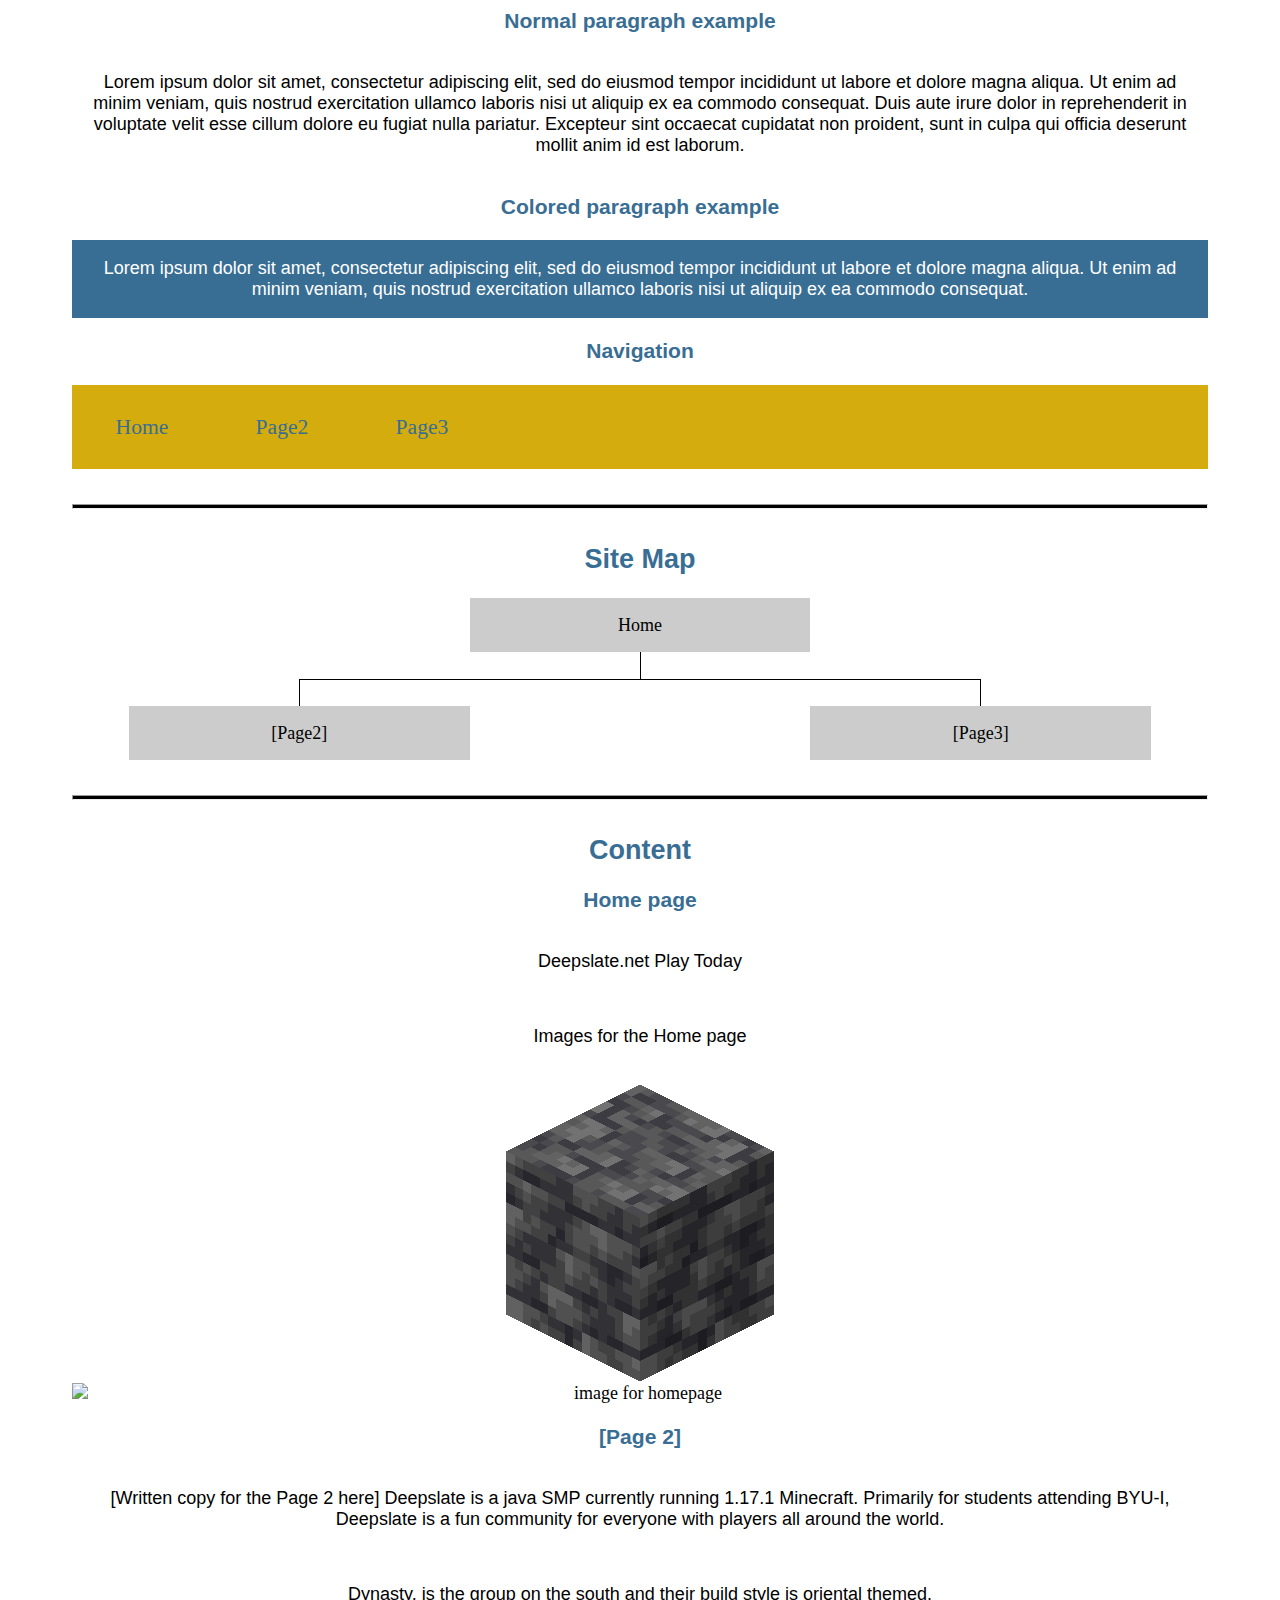
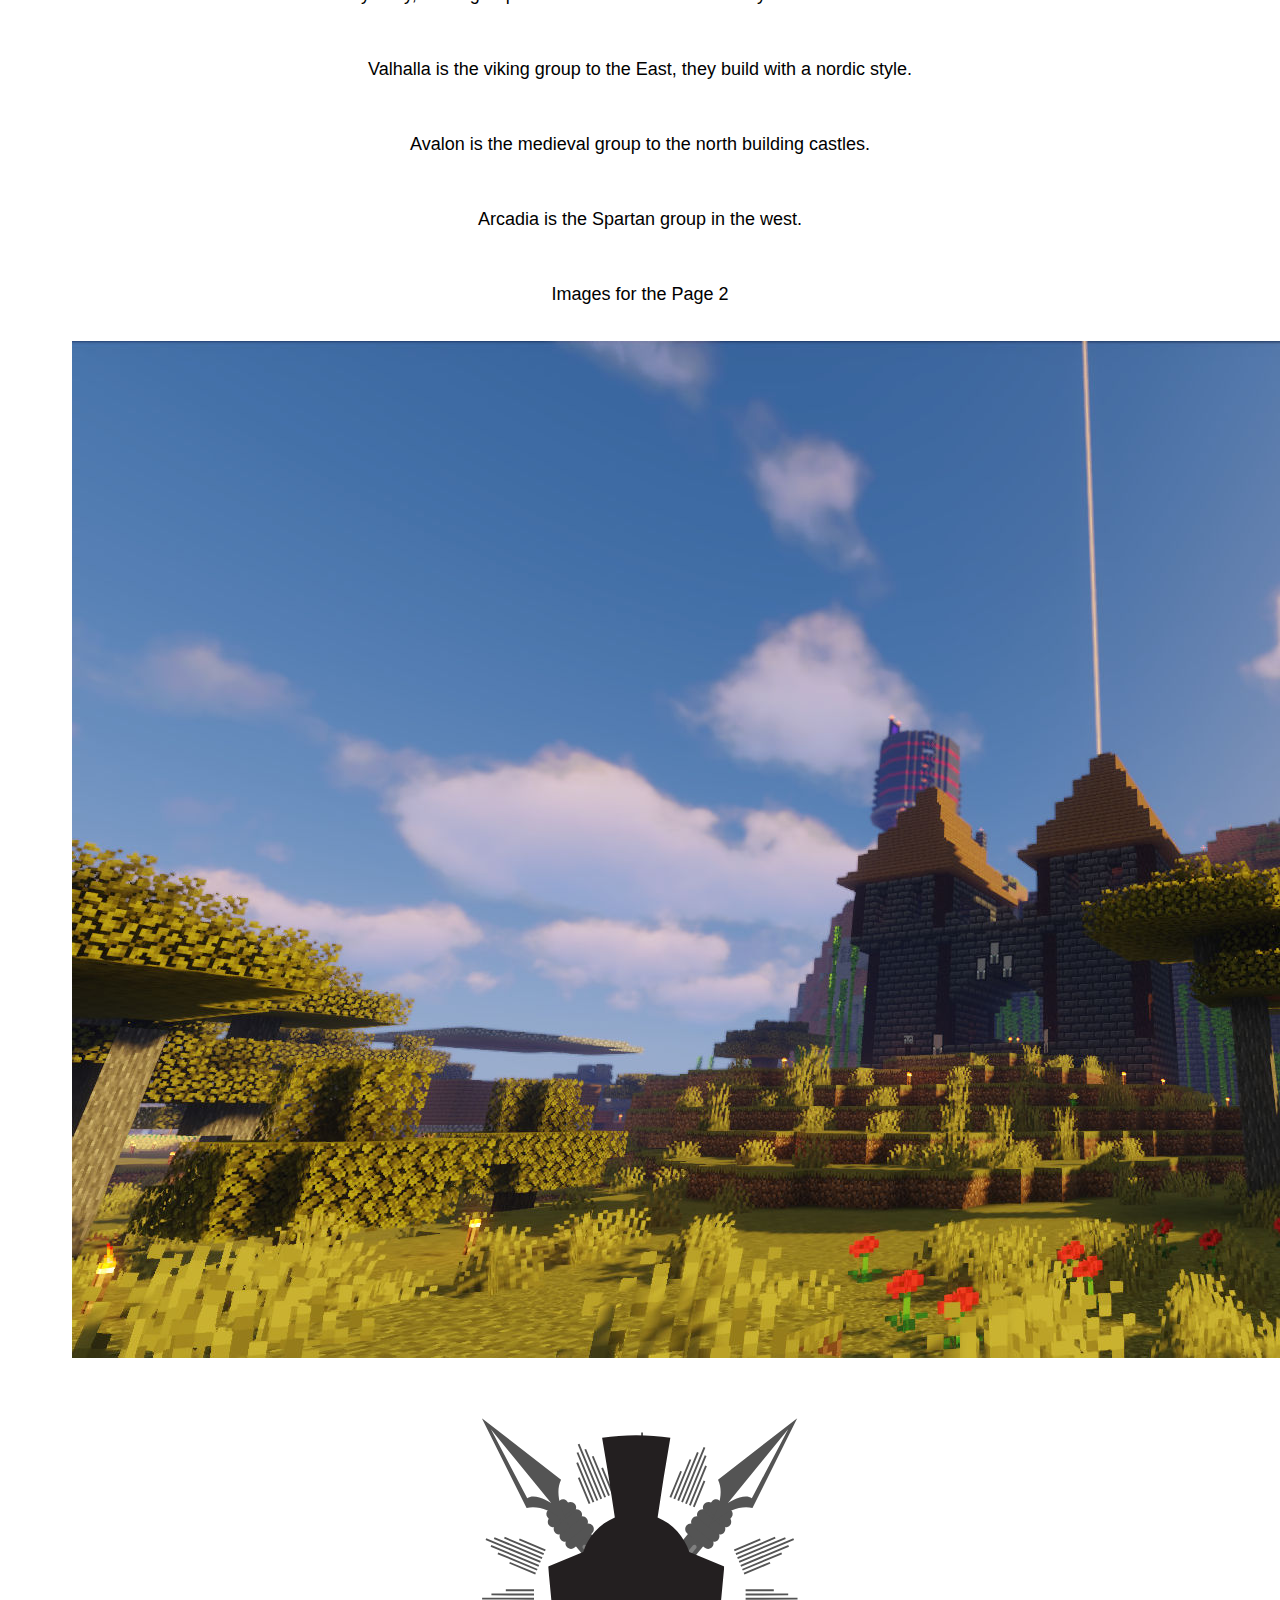
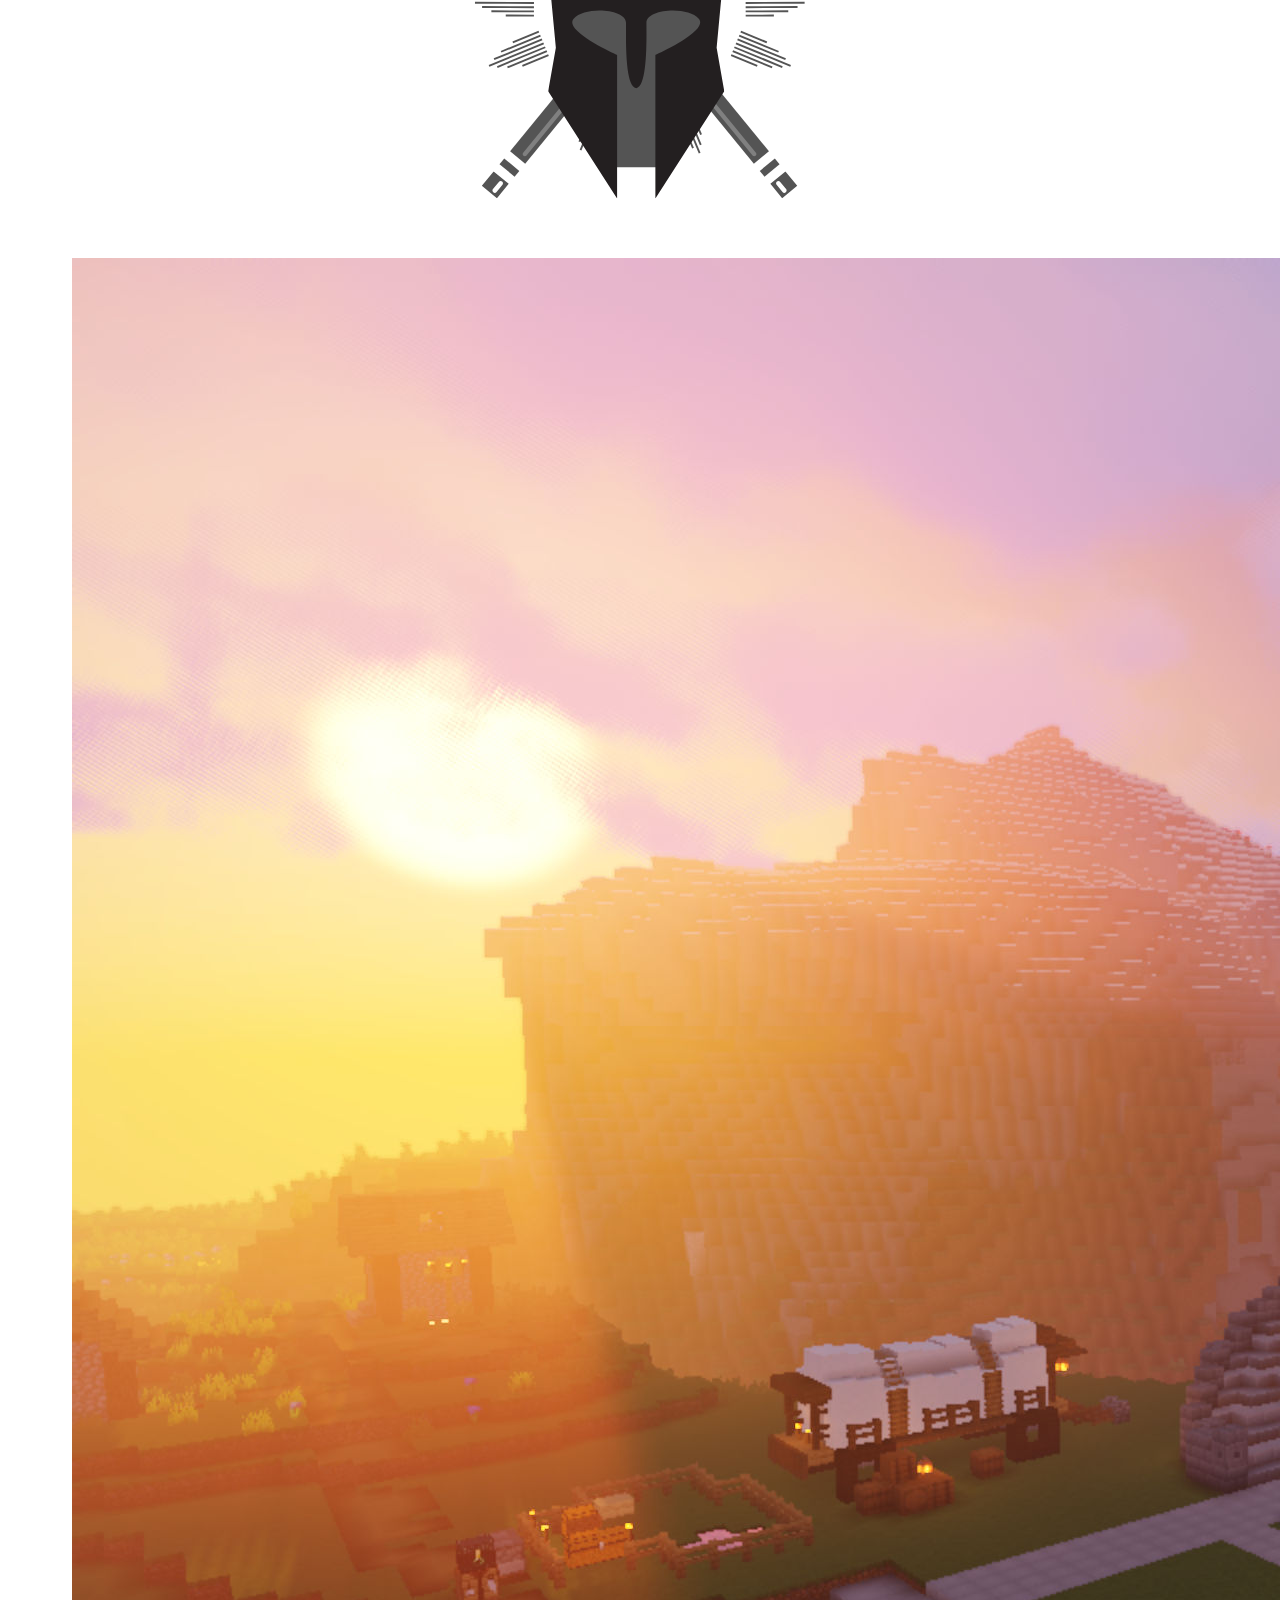
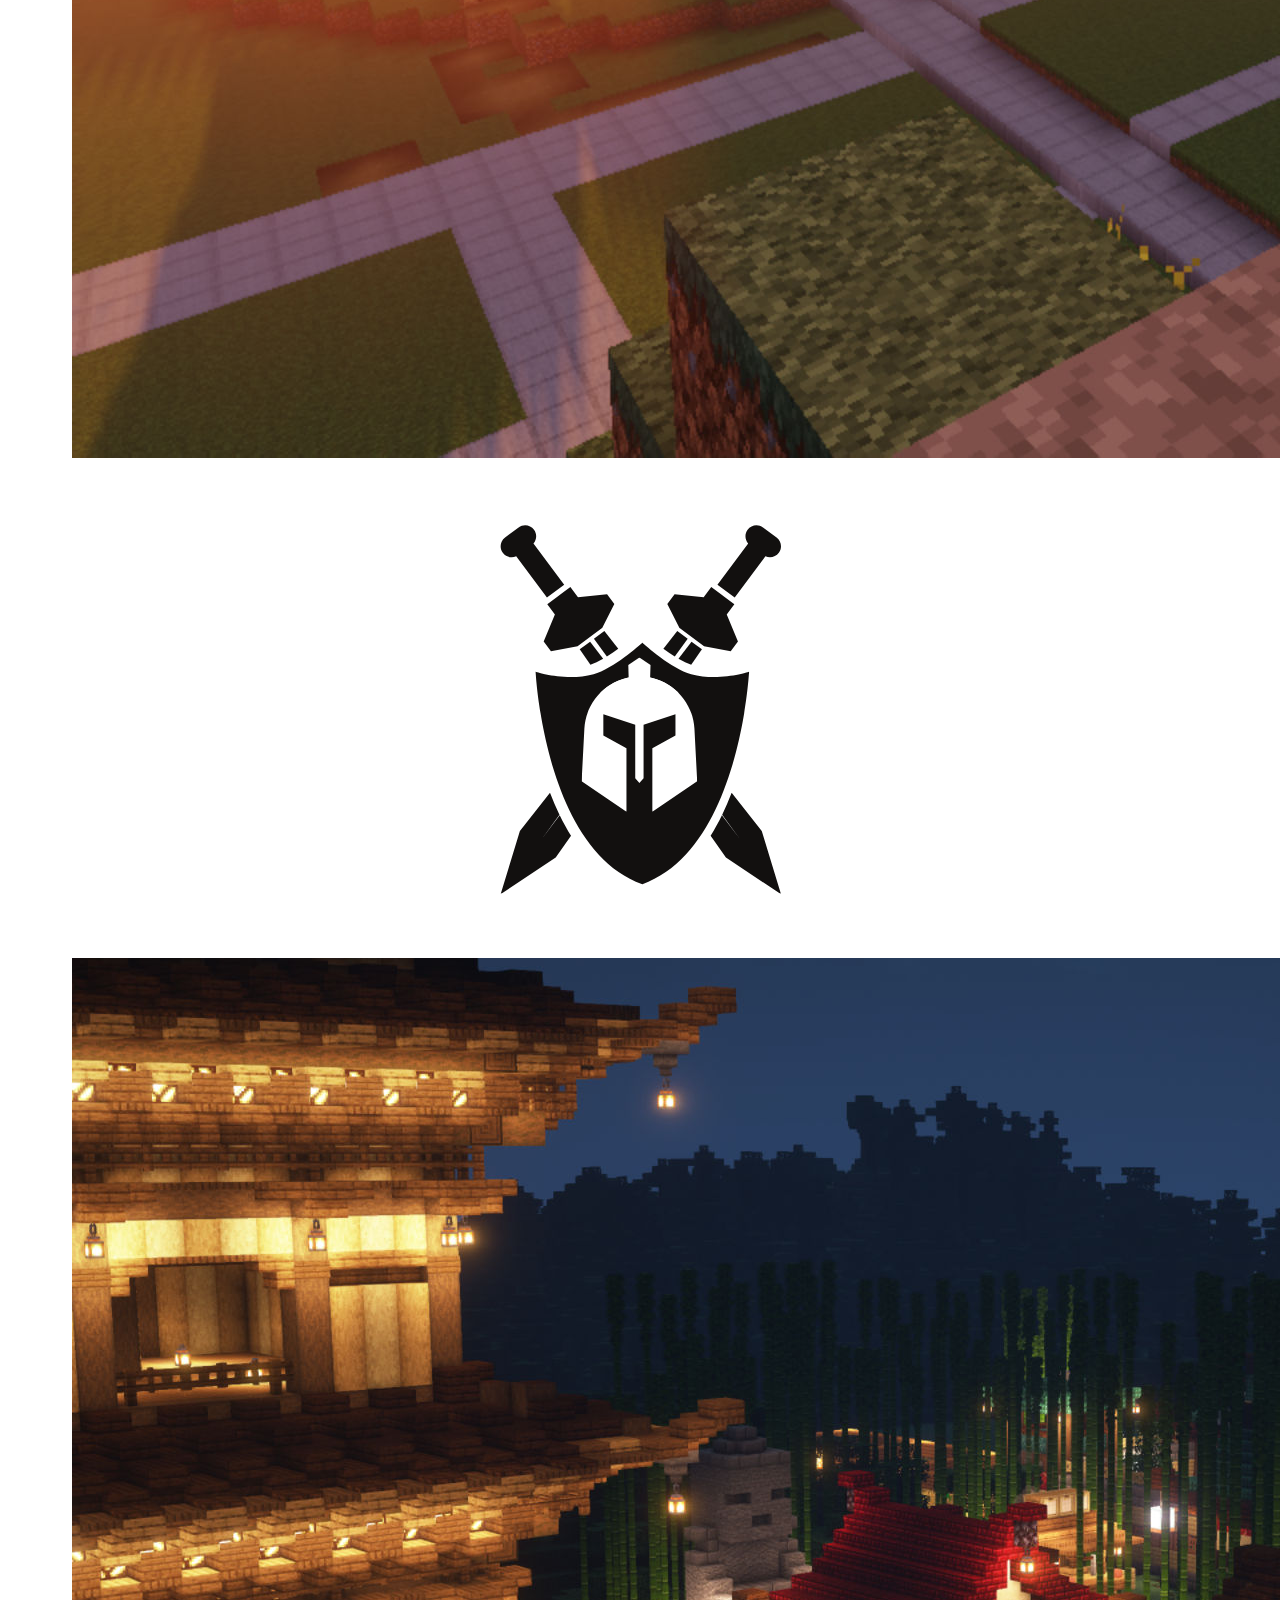
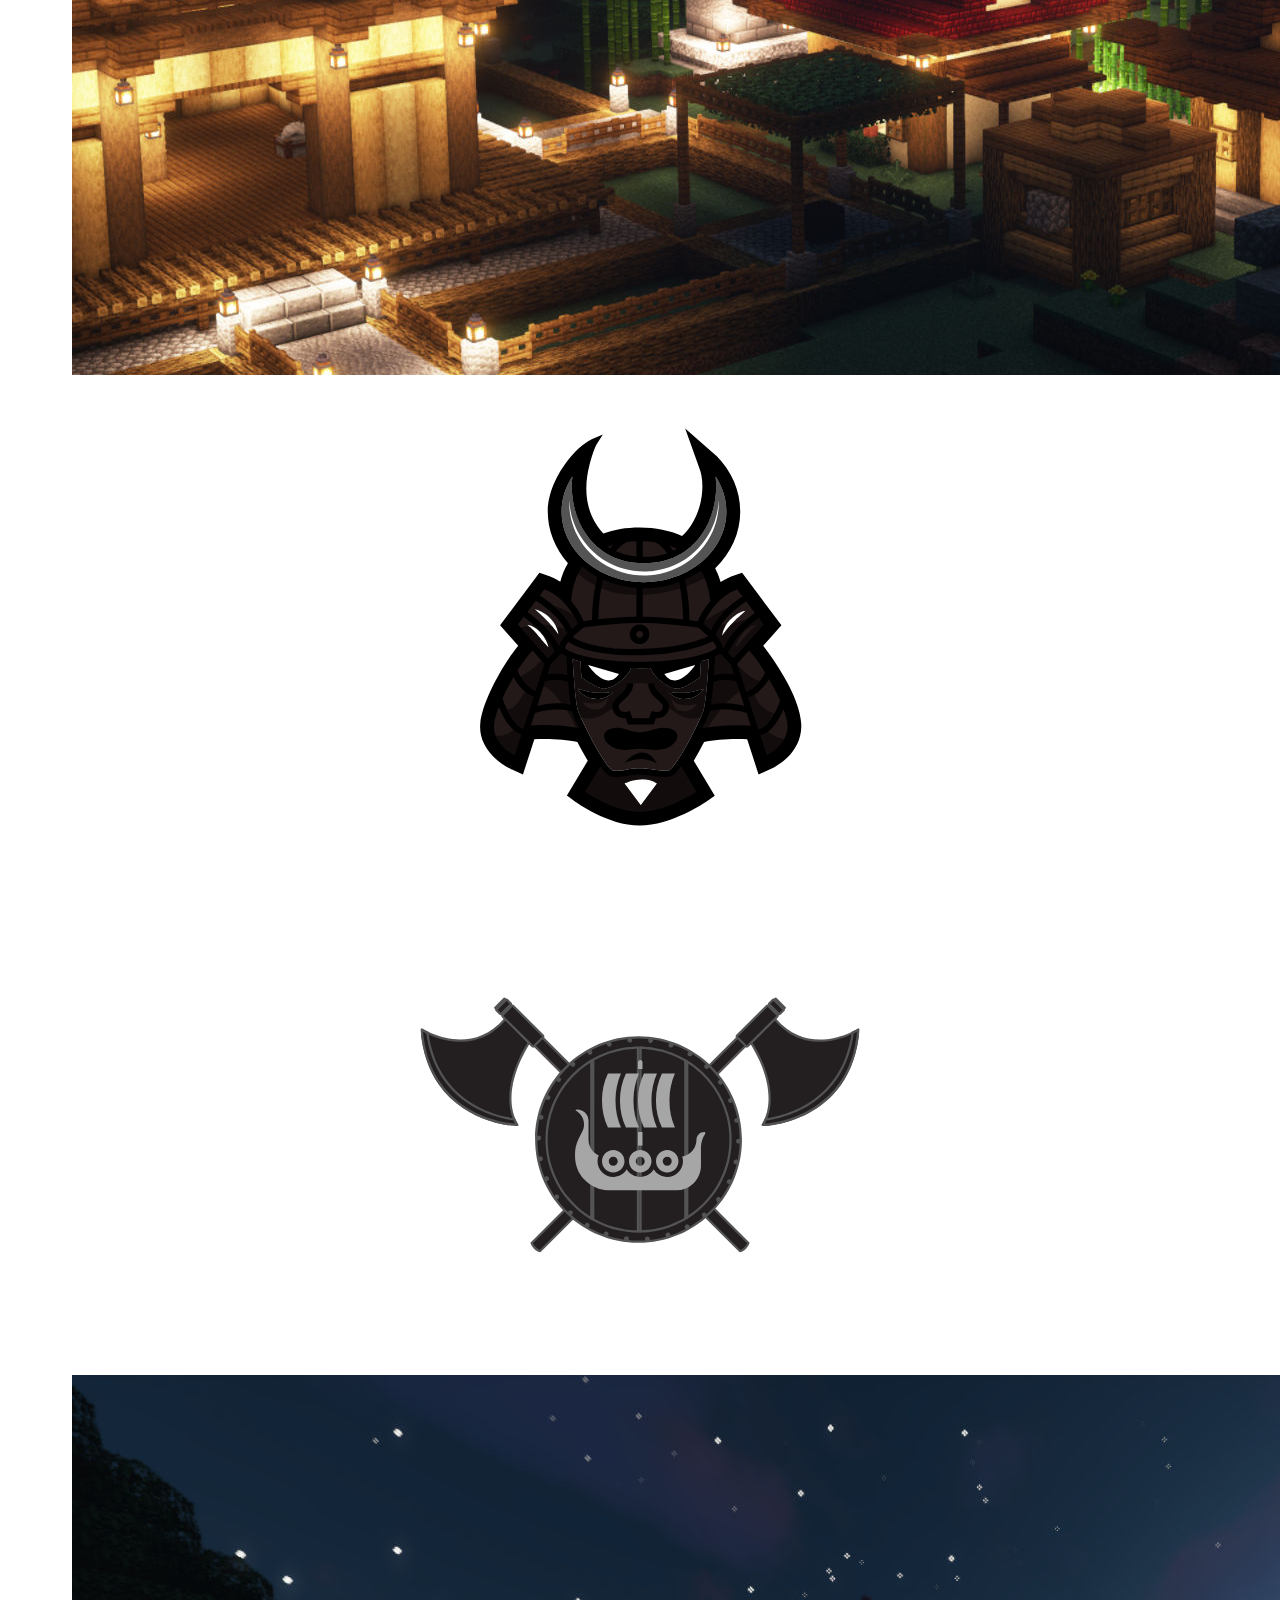
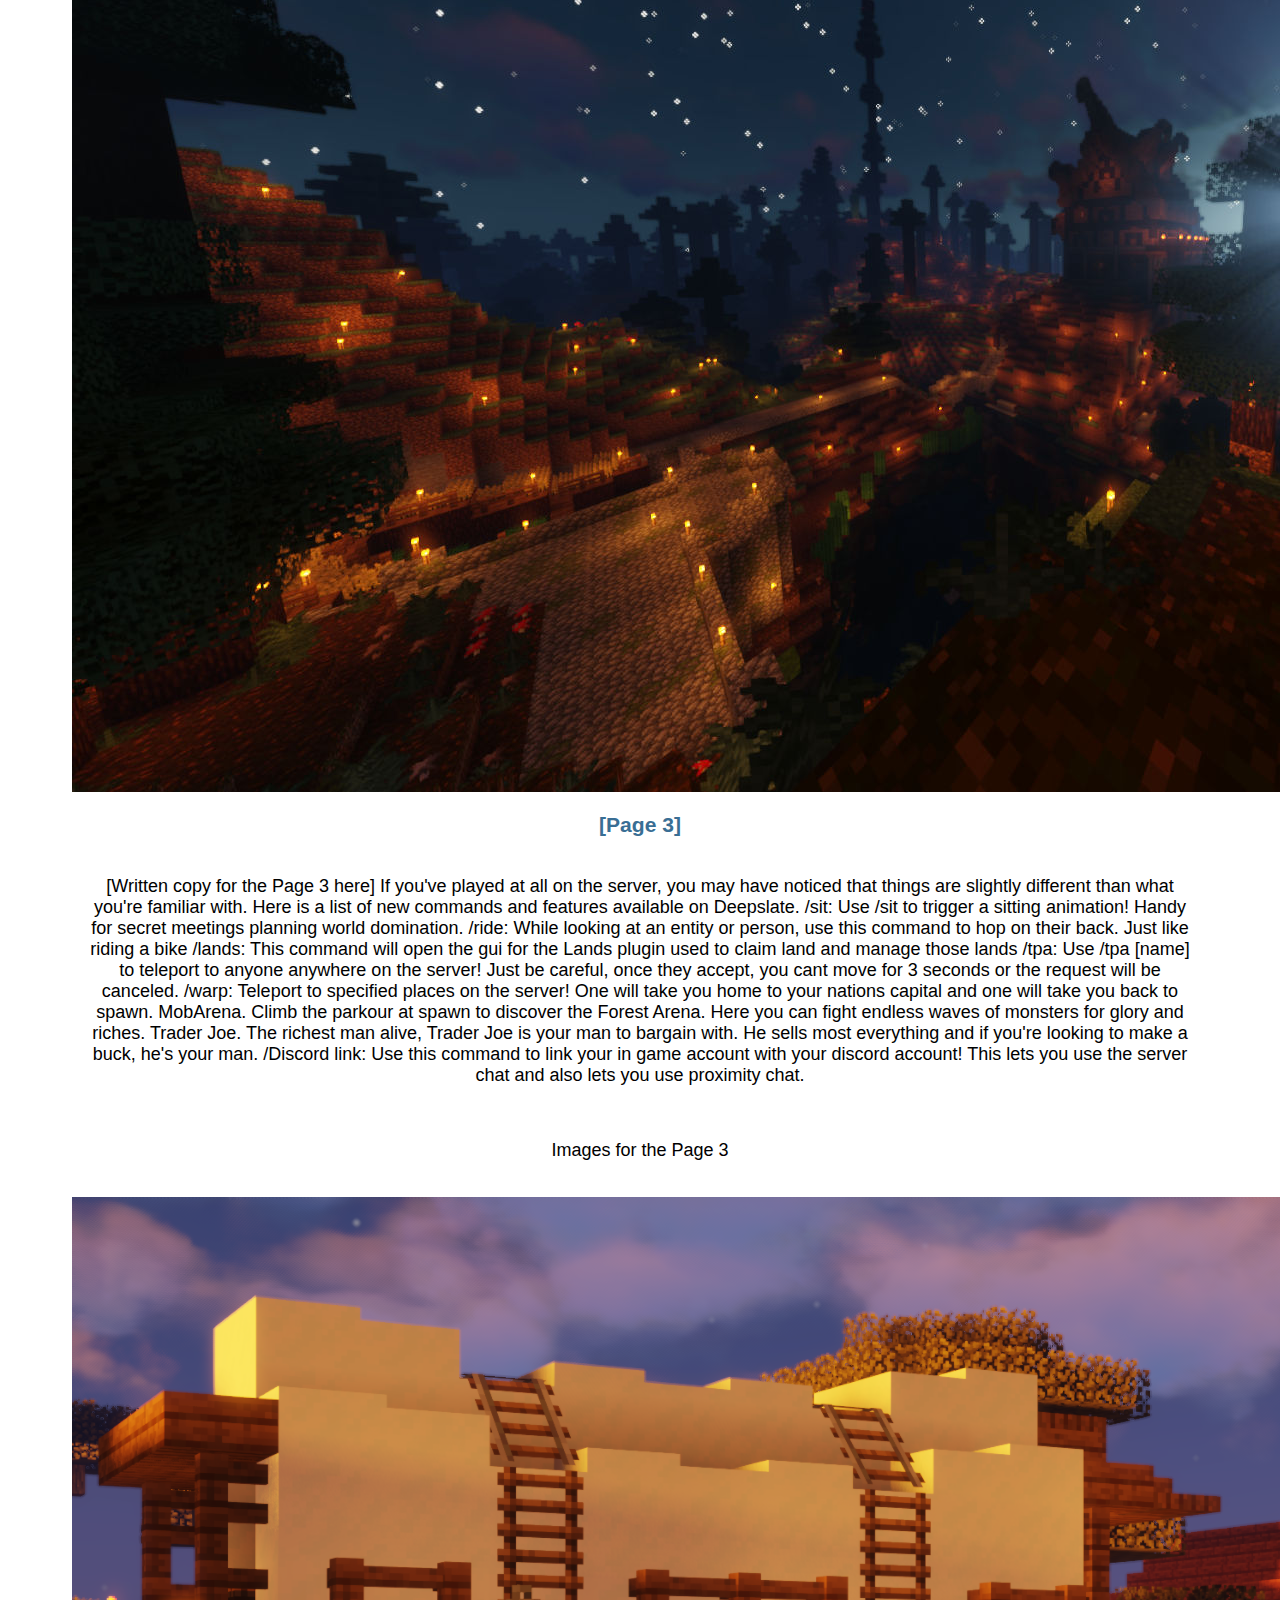
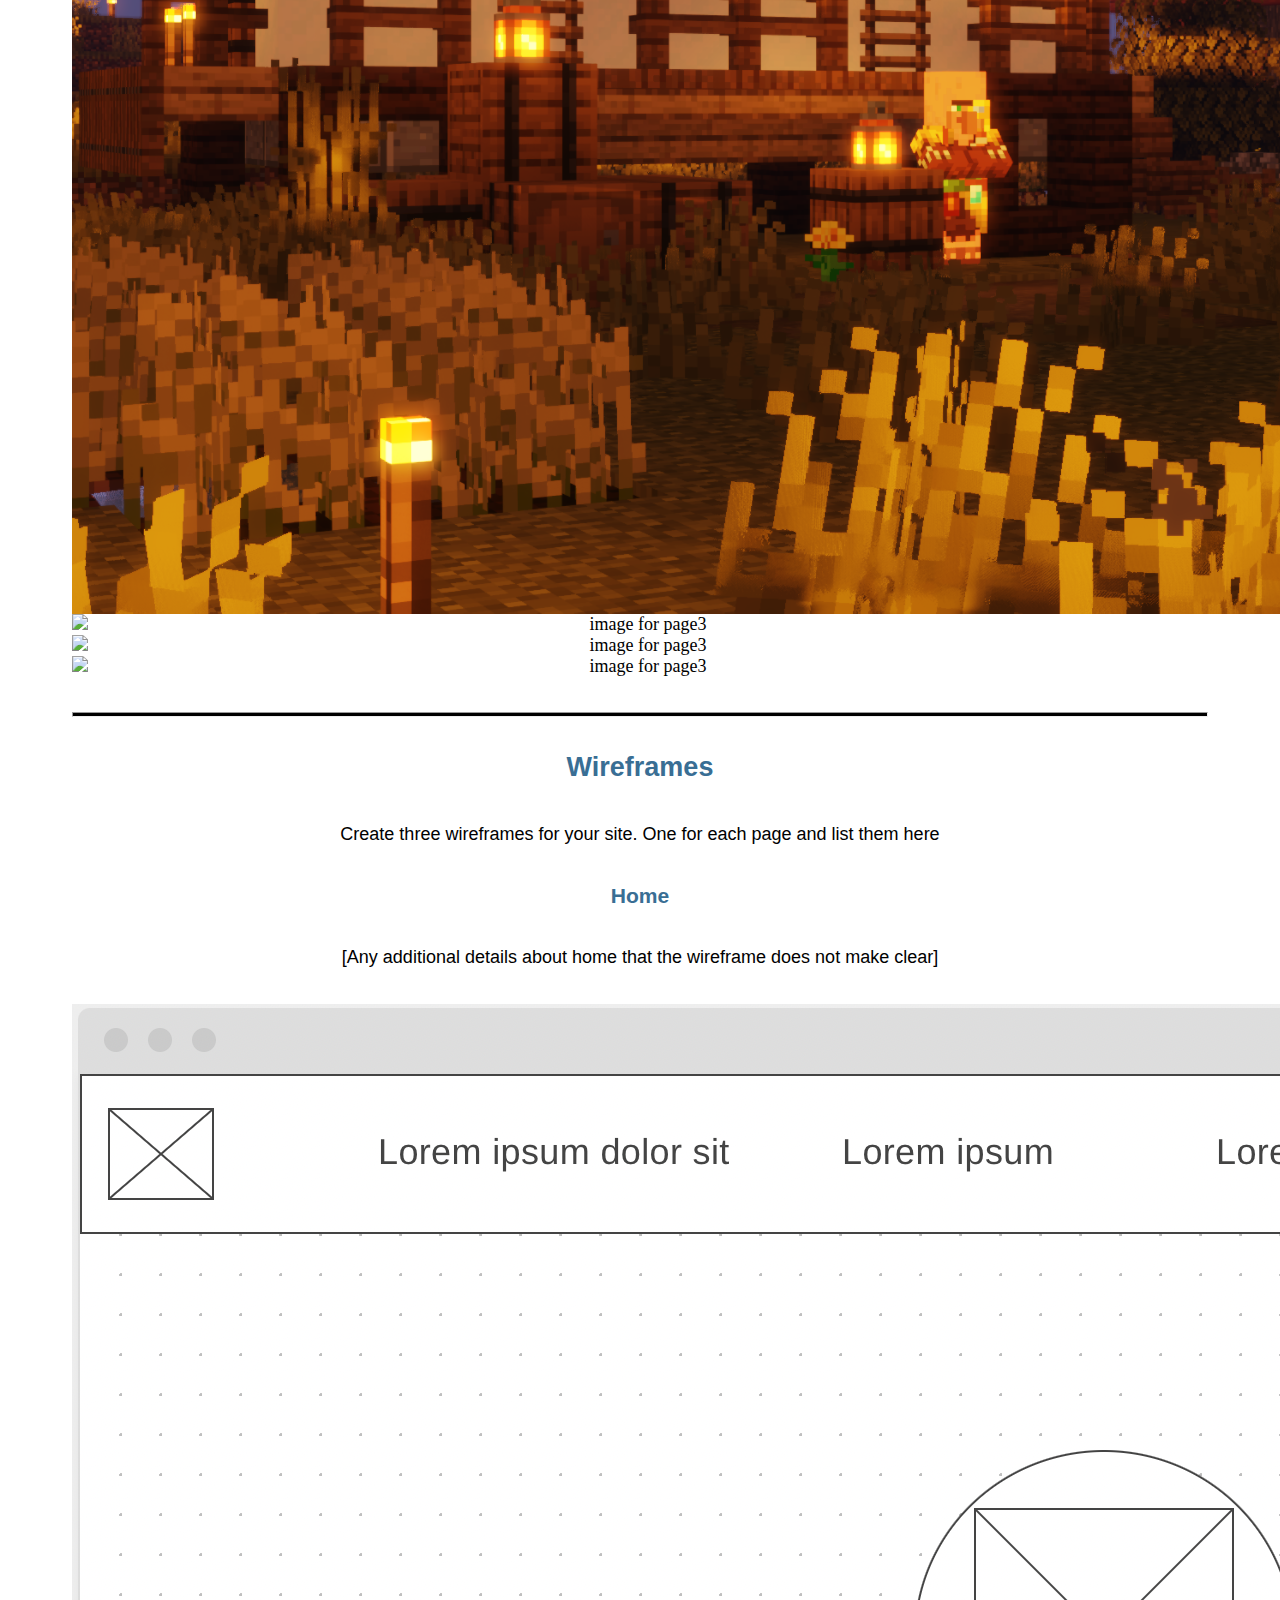
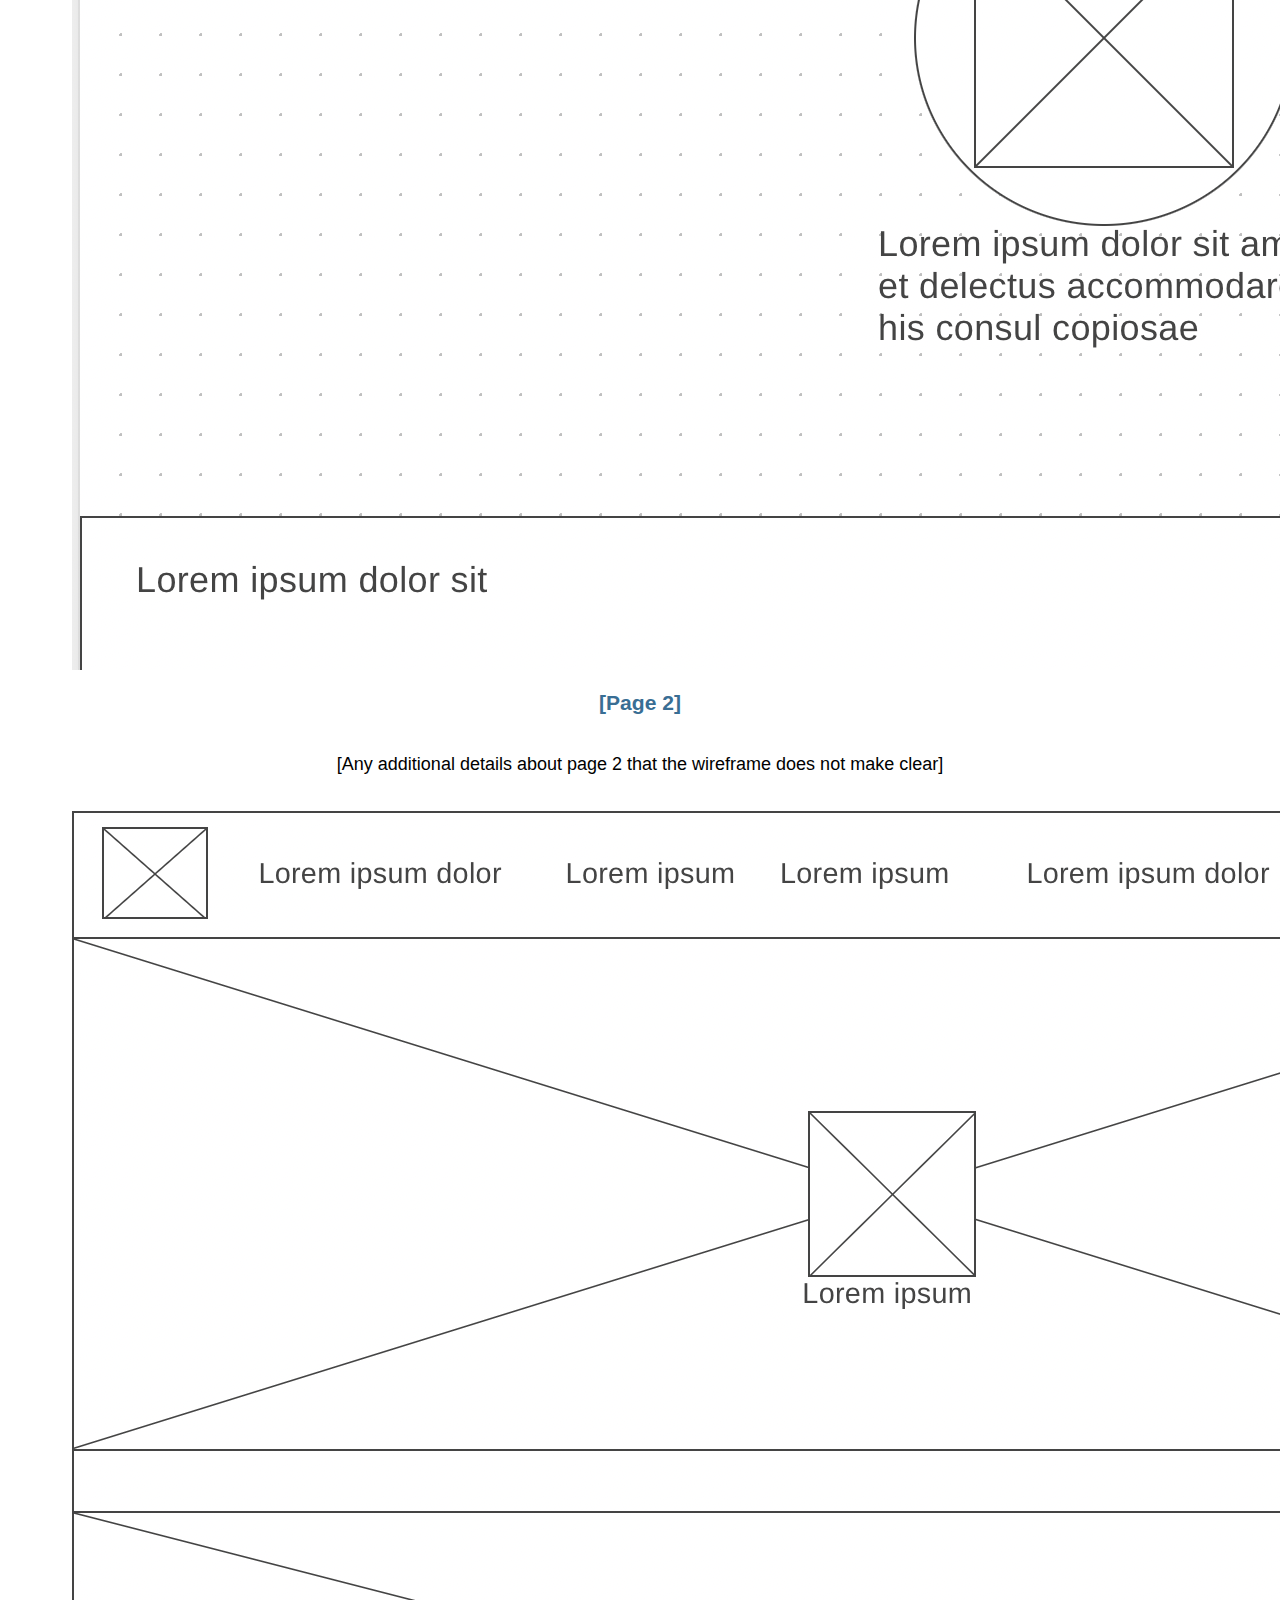
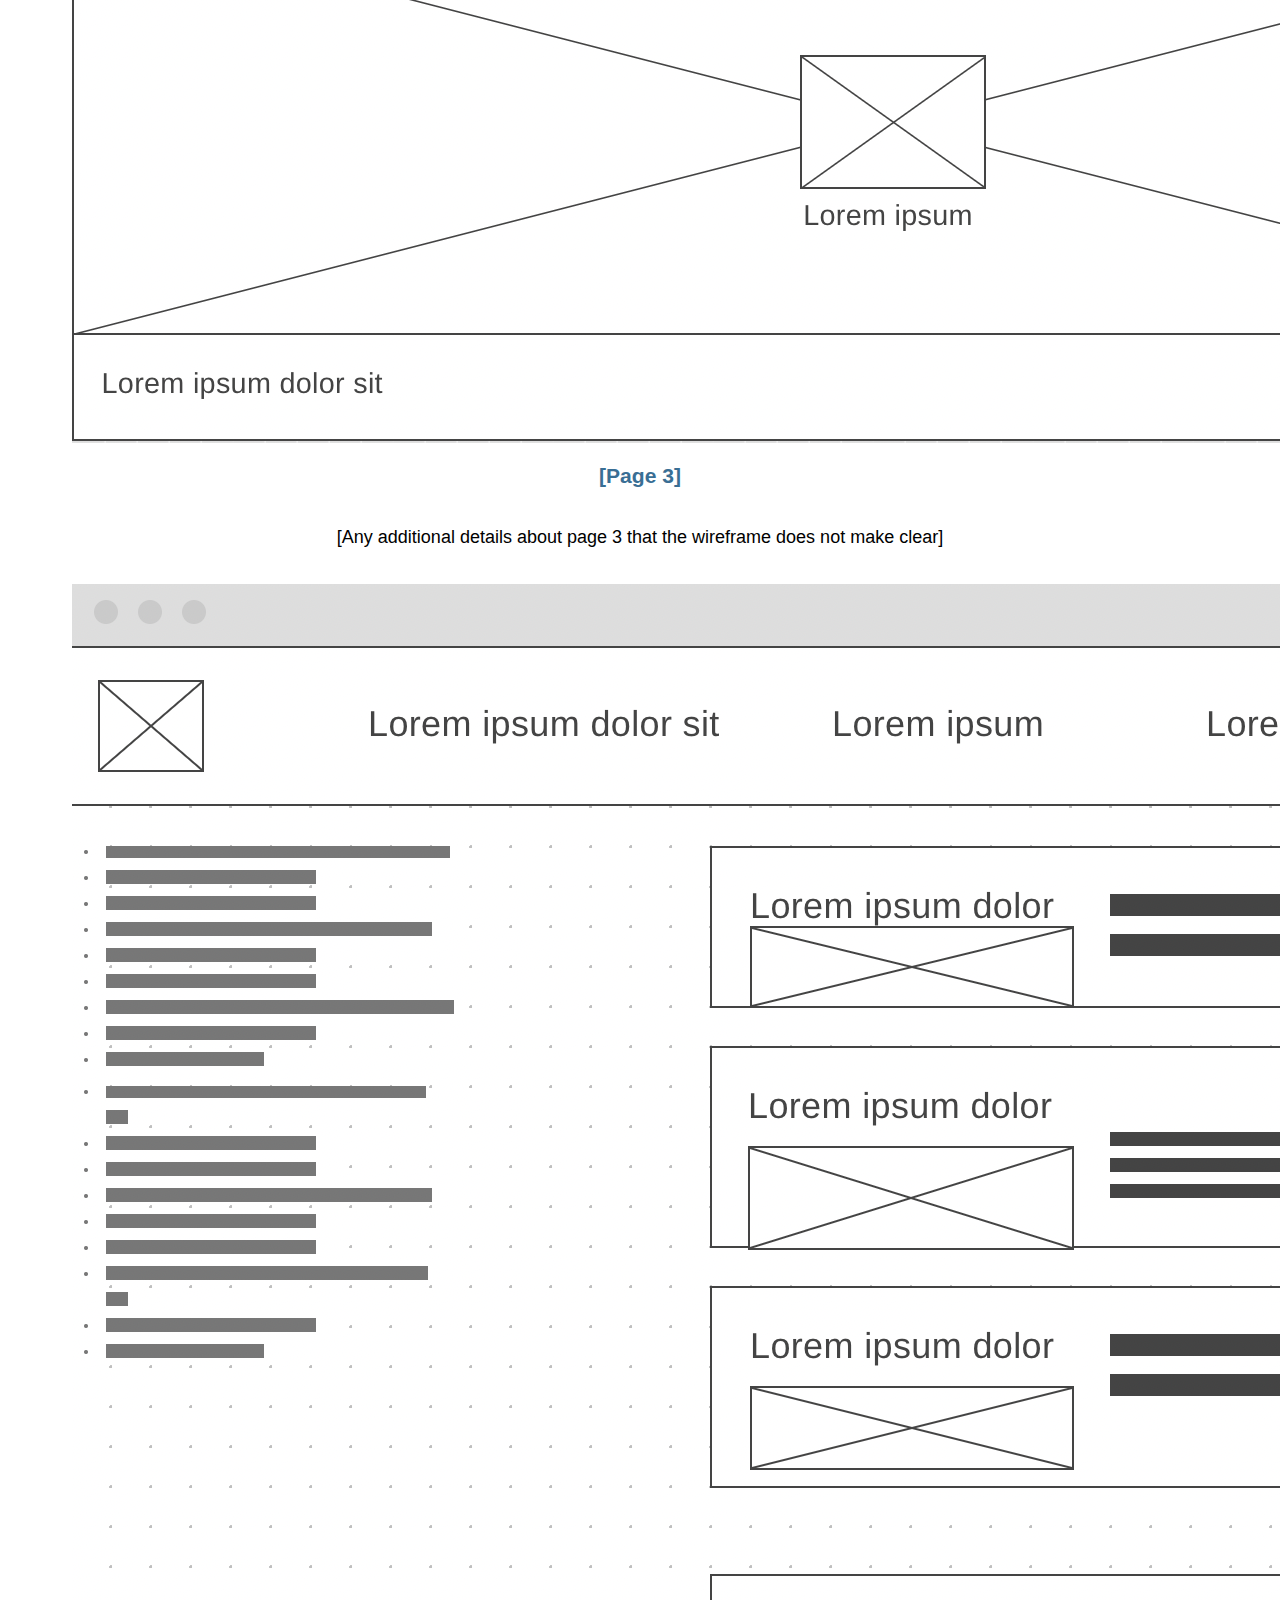
==== commit 8afb05a7: "Personal Site Plan DONE" ====
--- a/site-plan.html
+++ b/site-plan.html
@@ -159,15 +159,15 @@
         [Written copy for the Page 3 here]
         If you've played at all on the server, you may have noticed that things are slightly different than what you're familiar with. 
         Here is a list of new commands and features available on Deepslate.
-        /sit
-        /ride
-        /lands
-        /tpa
-        /warp
-        MobArena
-        Trader Joe
-        /Discord link
-        Proximity chat
+        /sit: Use /sit to trigger a sitting animation! Handy for secret meetings planning world domination. 
+        /ride: While looking at an entity or person, use this command to hop on their back. Just like riding a bike  
+        /lands: This command will open the gui for the Lands plugin used to claim land and manage those lands  
+        /tpa: Use /tpa [name] to teleport to anyone anywhere on the server! Just be careful, once they accept, you cant move for 3 seconds or the request will be canceled.
+        /warp: Teleport to specified places on the server! One will take you home to your nations capital and one will take you back to spawn. 
+        MobArena. Climb the parkour at spawn to discover the Forest Arena. Here you can fight endless waves of monsters for glory and riches. 
+        Trader Joe. The richest man alive, Trader Joe is your man to bargain with. He sells most everything and if you're looking to make a buck, he's your man. 
+        /Discord link: Use this command to link your in game account with your discord account! This lets you use the server chat and also lets you use proximity chat. 
+        
 
       </p>
       <p>Images for the Page 3</p>
@@ -182,24 +182,24 @@
       </h2>
       <p>
         Create three wireframes for your site. One for each page and list them here</p>
-
-      <h3>Home</h3>
+        <h3>Home</h3>
+        
       <p>         
         [Any additional details about home that the wireframe does not make clear]
       </p>
-      <img src="#" alt="home page wireframe">
+      <img src="images/HomeWireFrame.png" alt="home page wireframe">
 
       <h3>[Page 2]</h3>
       <p>         
         [Any additional details about page 2 that the wireframe does not make clear]
       </p>
-      <img src="#" alt="page 2 wireframe">
+      <img src="images/AboutWireframe.png" alt="page 2 wireframe">
 
       <h3>[Page 3]</h3>
       <p>         
         [Any additional details about page 3 that the wireframe does not make clear]
       </p>
-      <img src="#" alt="page 3 wireframe">
+      <img src="images/wikiWireFrame.png" alt="page 3 wireframe">
     </main>
   </body>
 
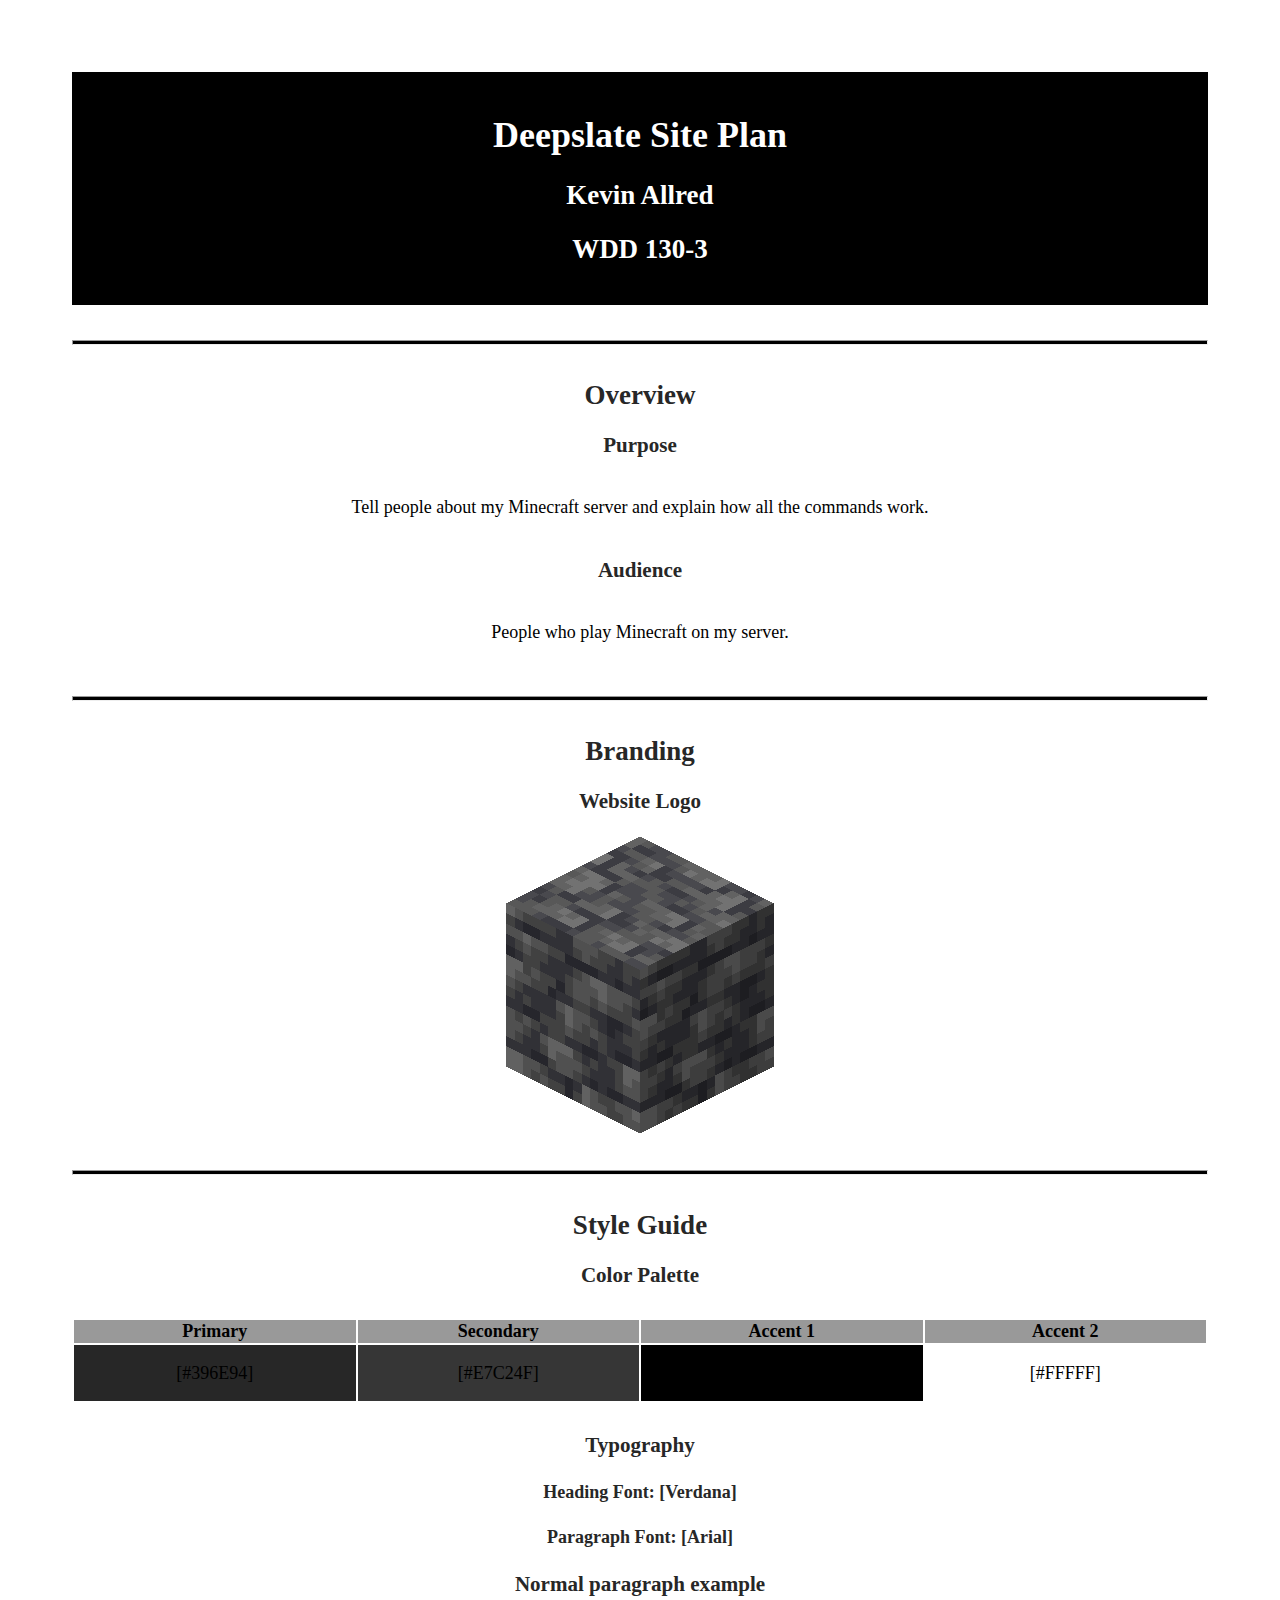
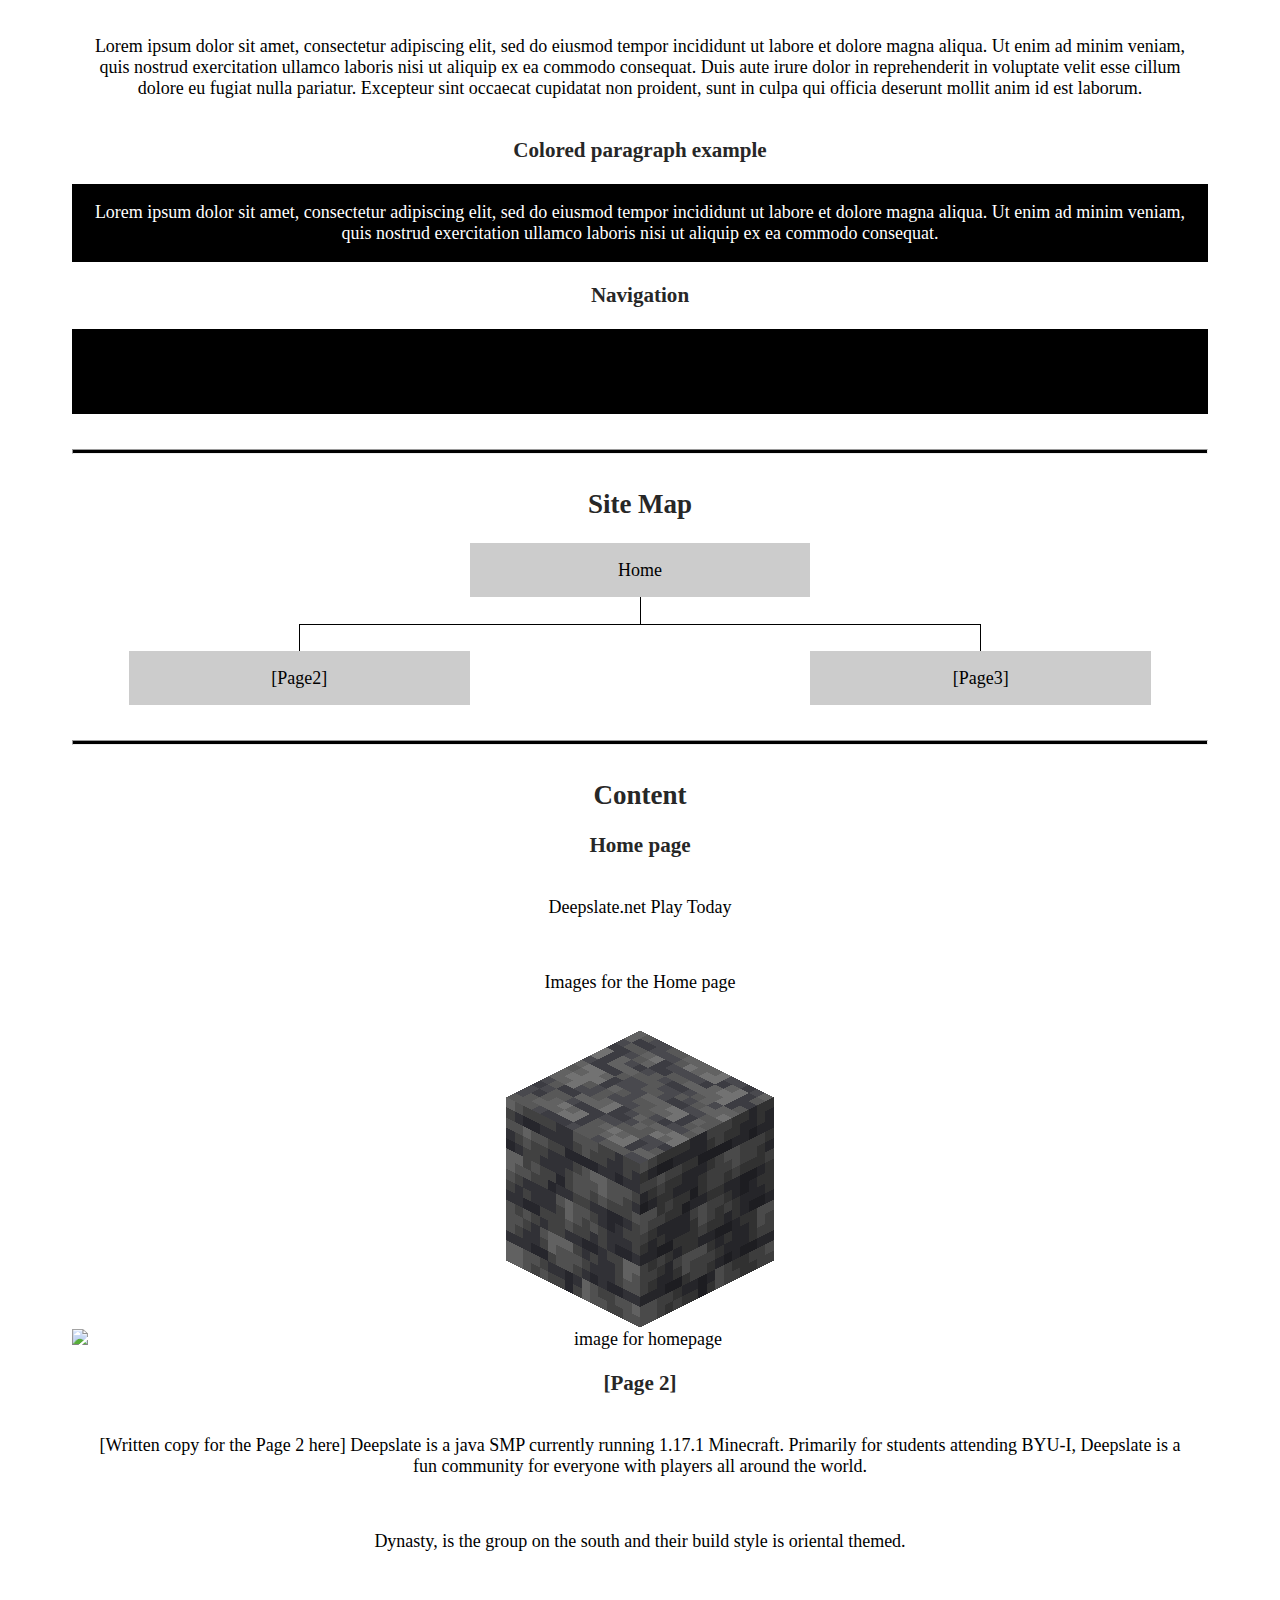
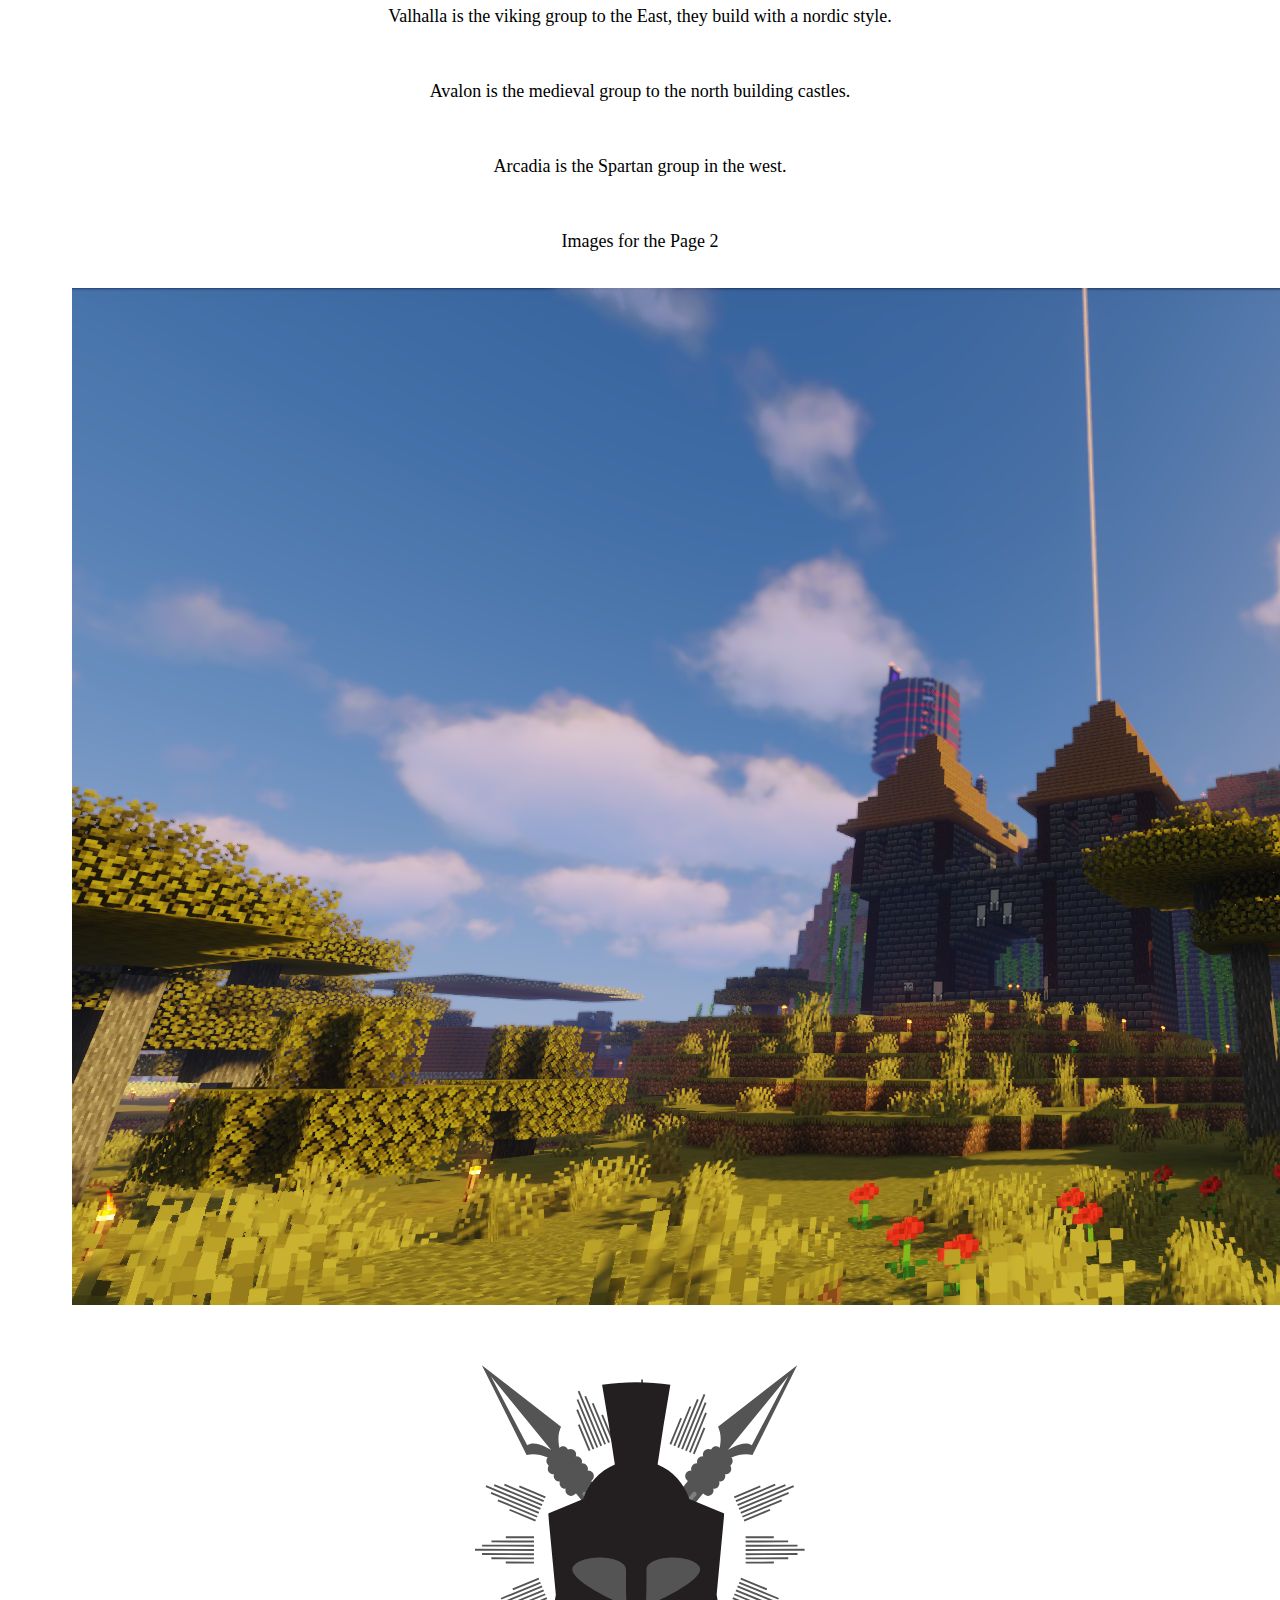
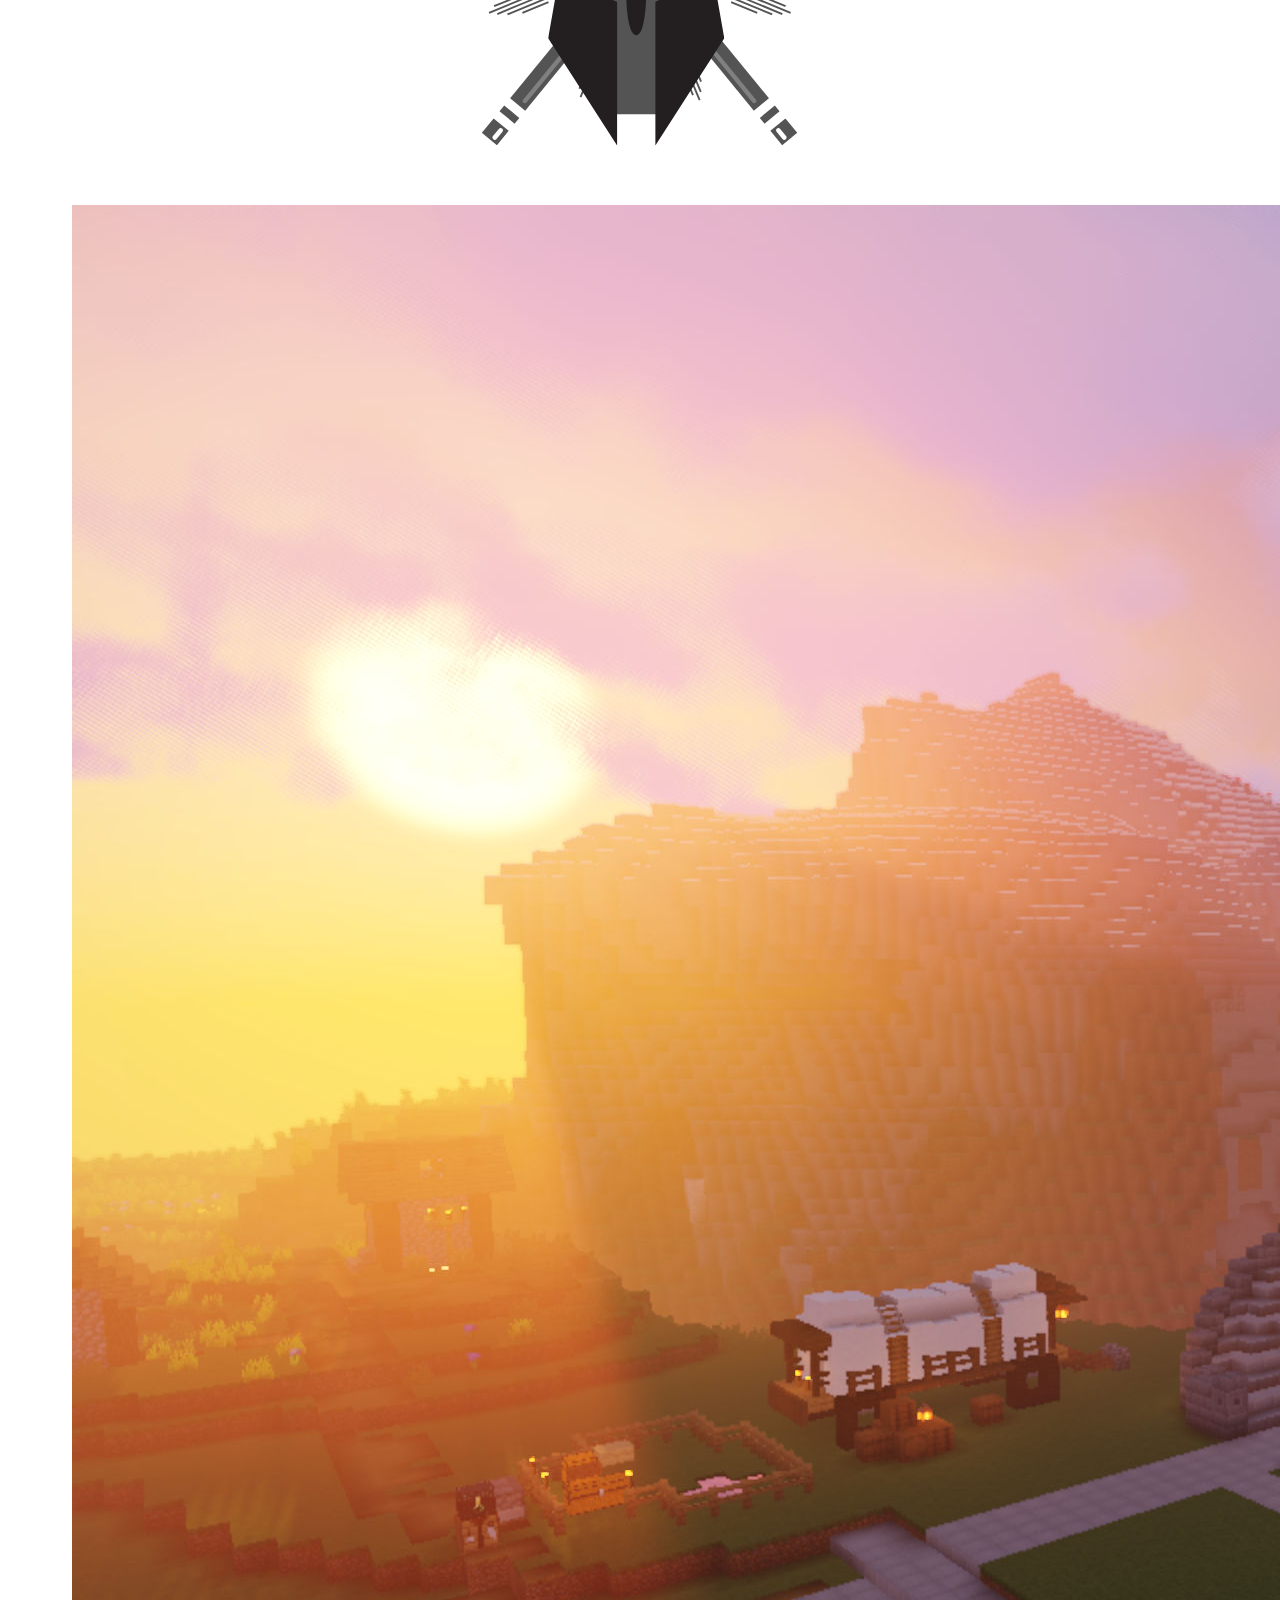
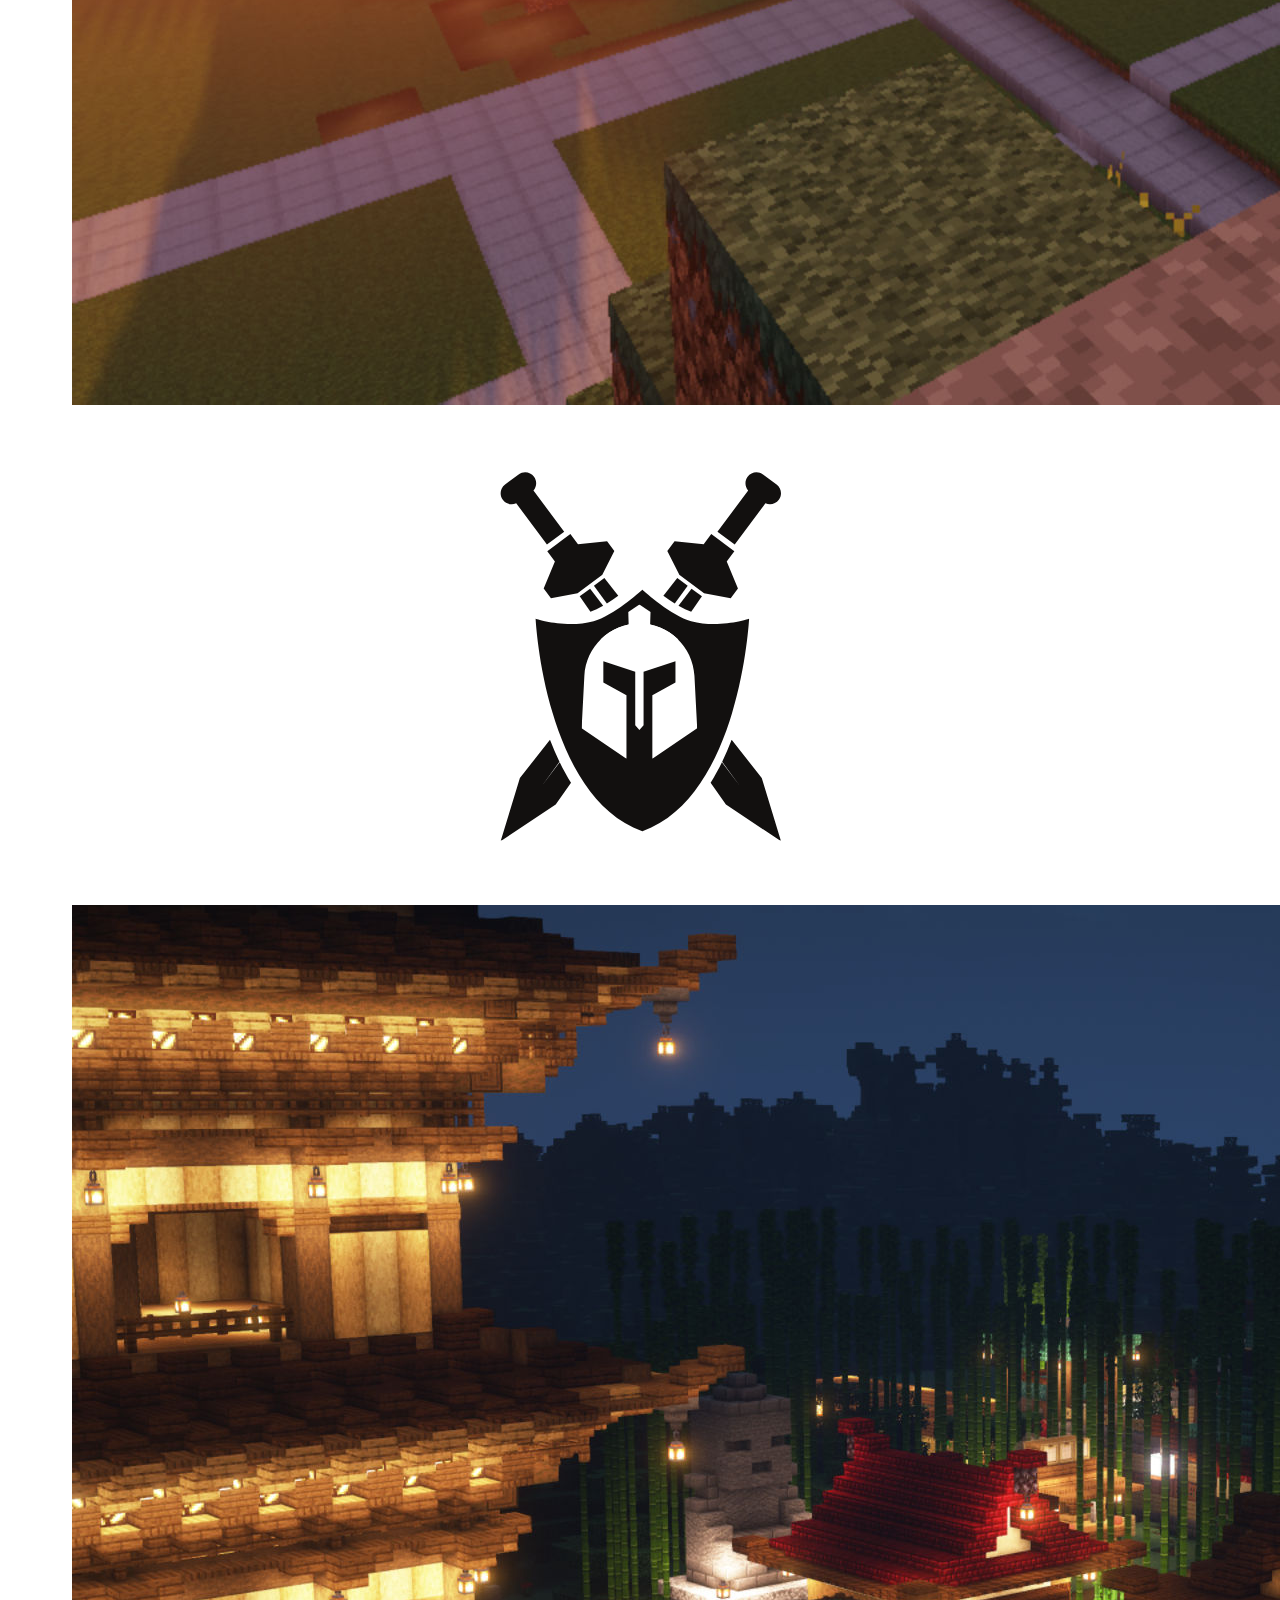
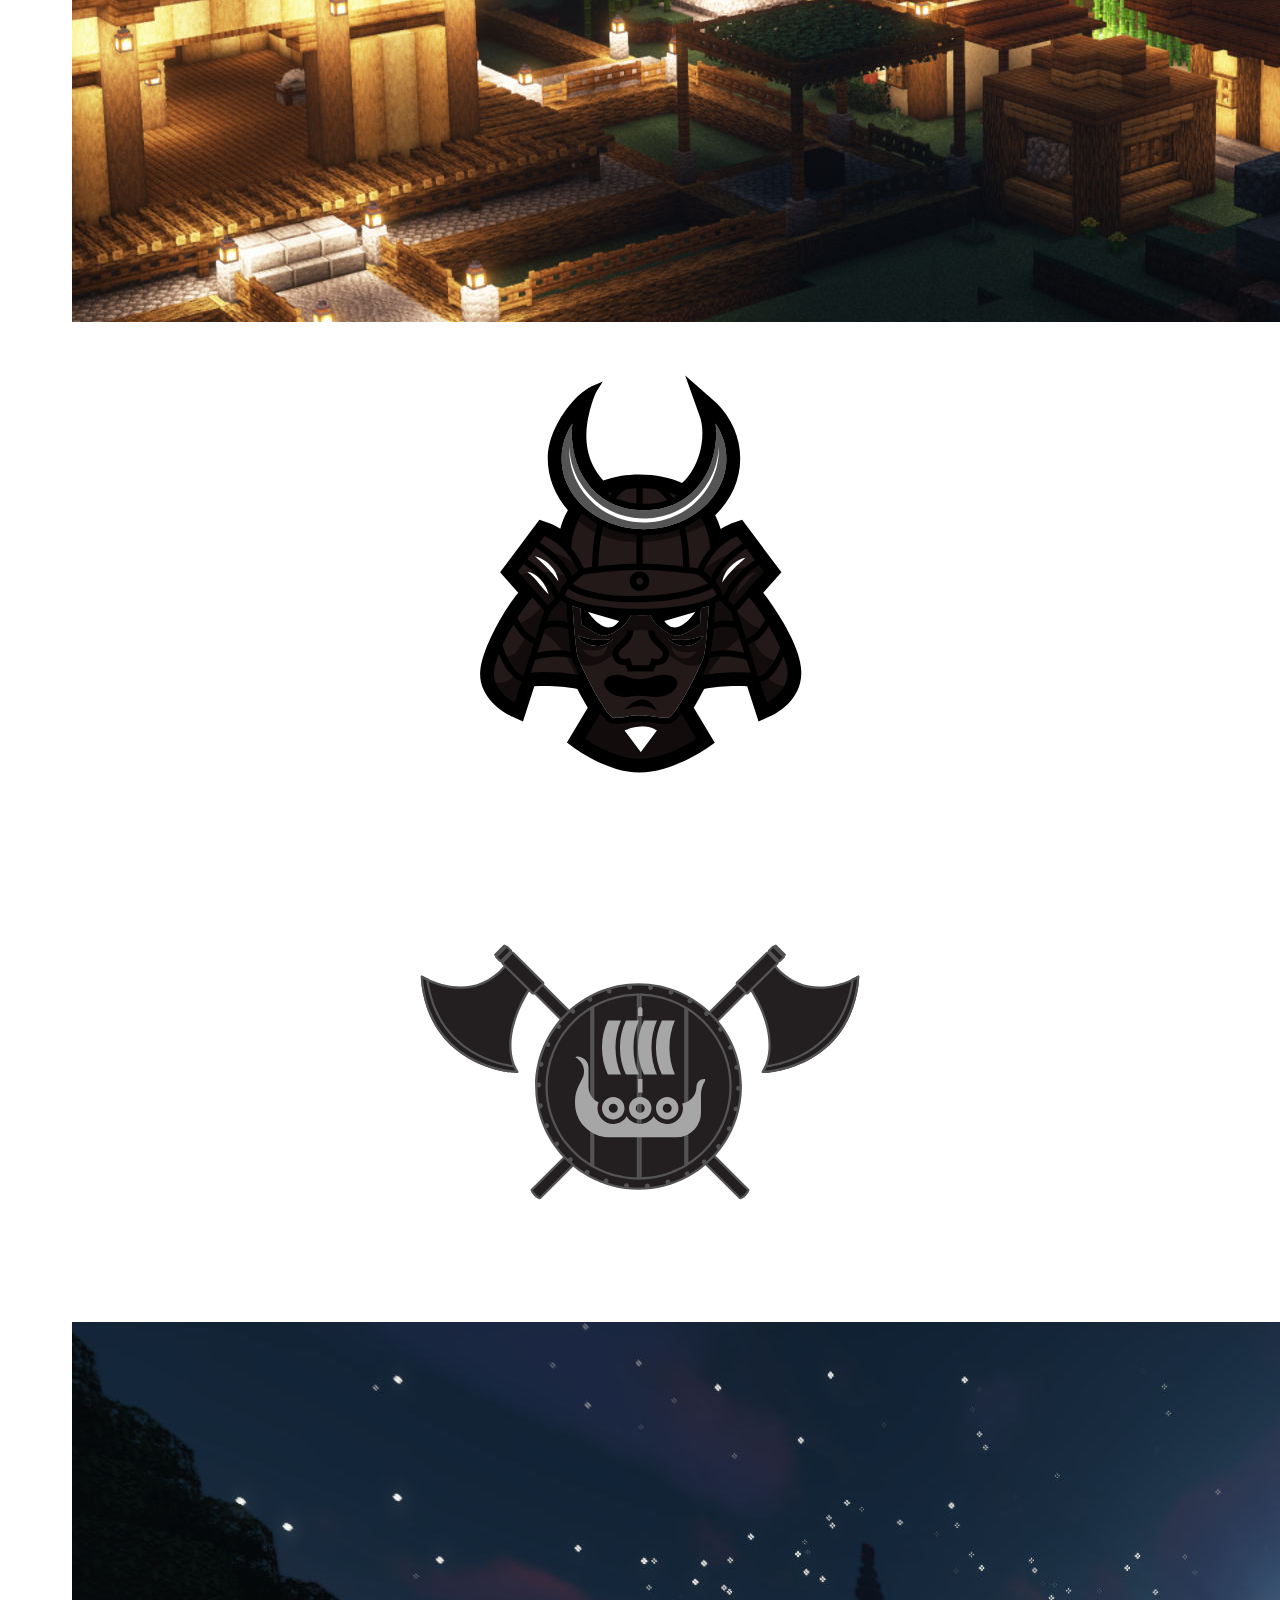
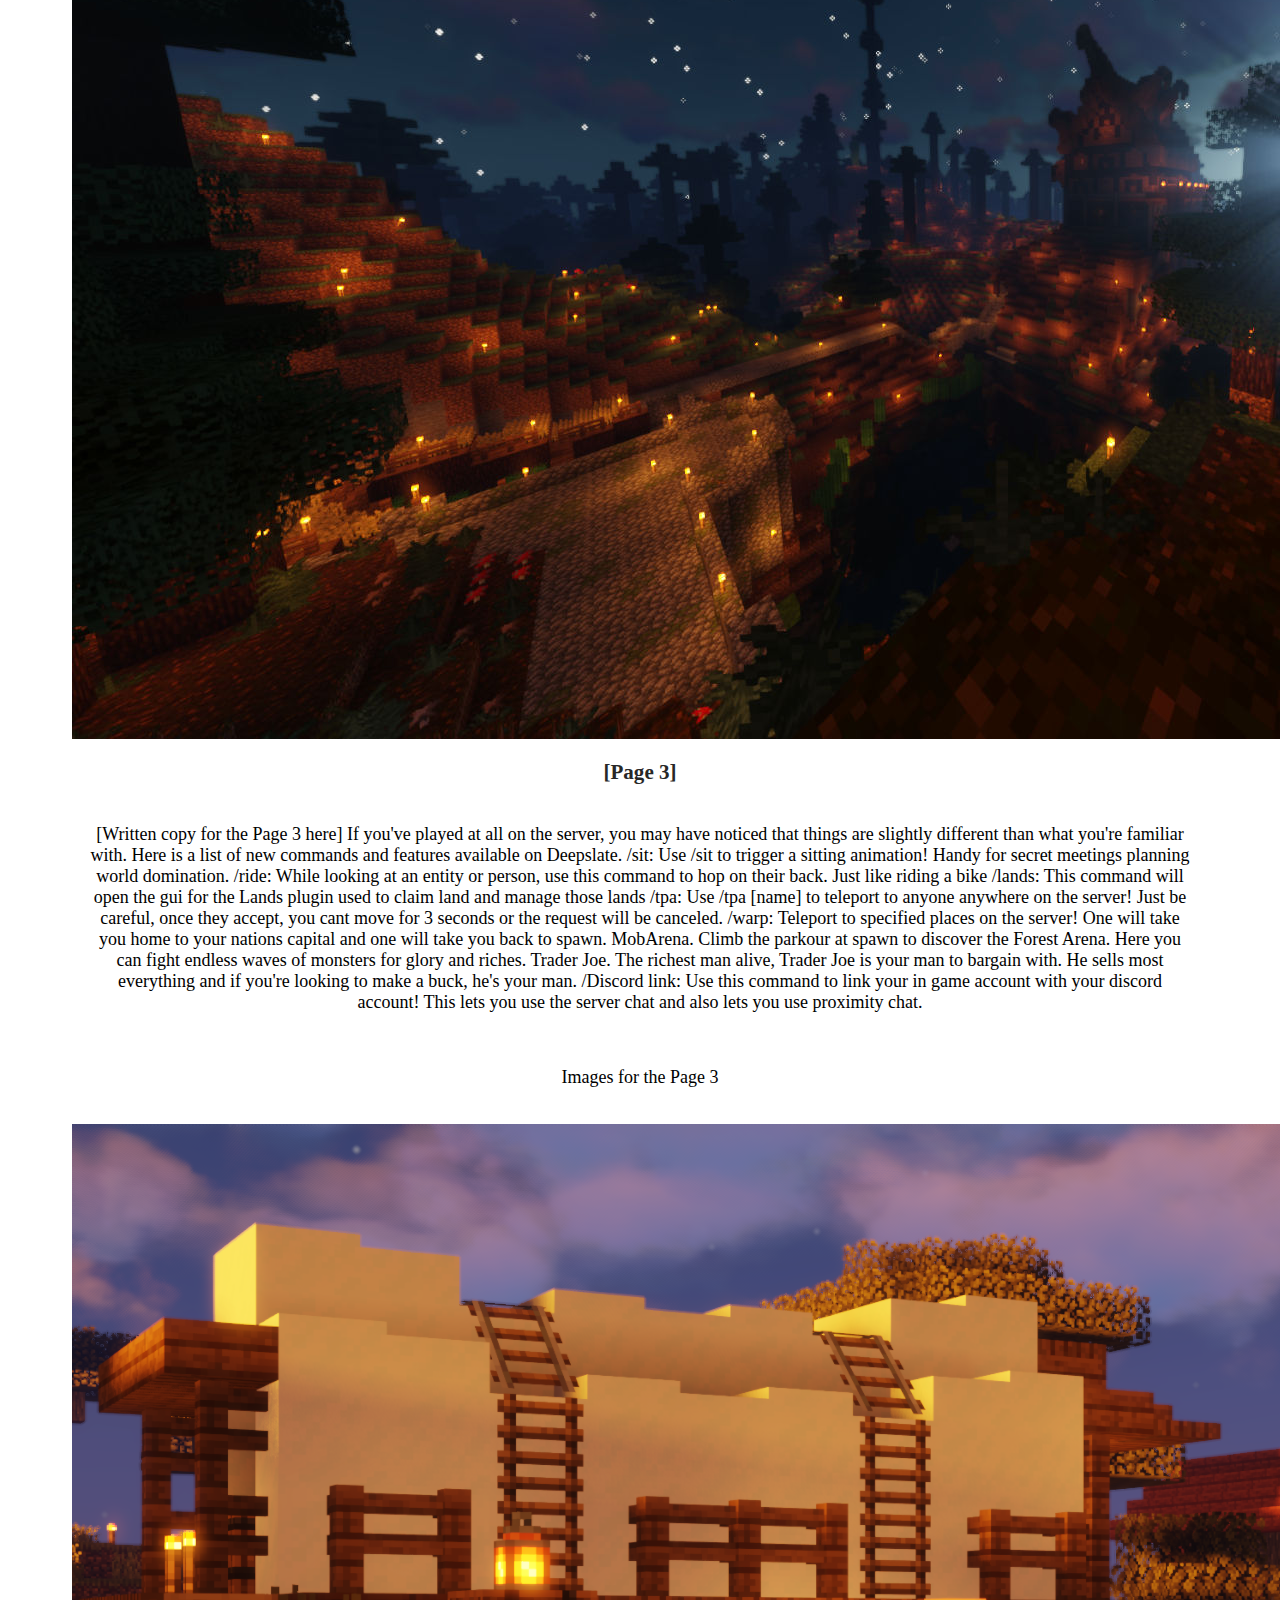
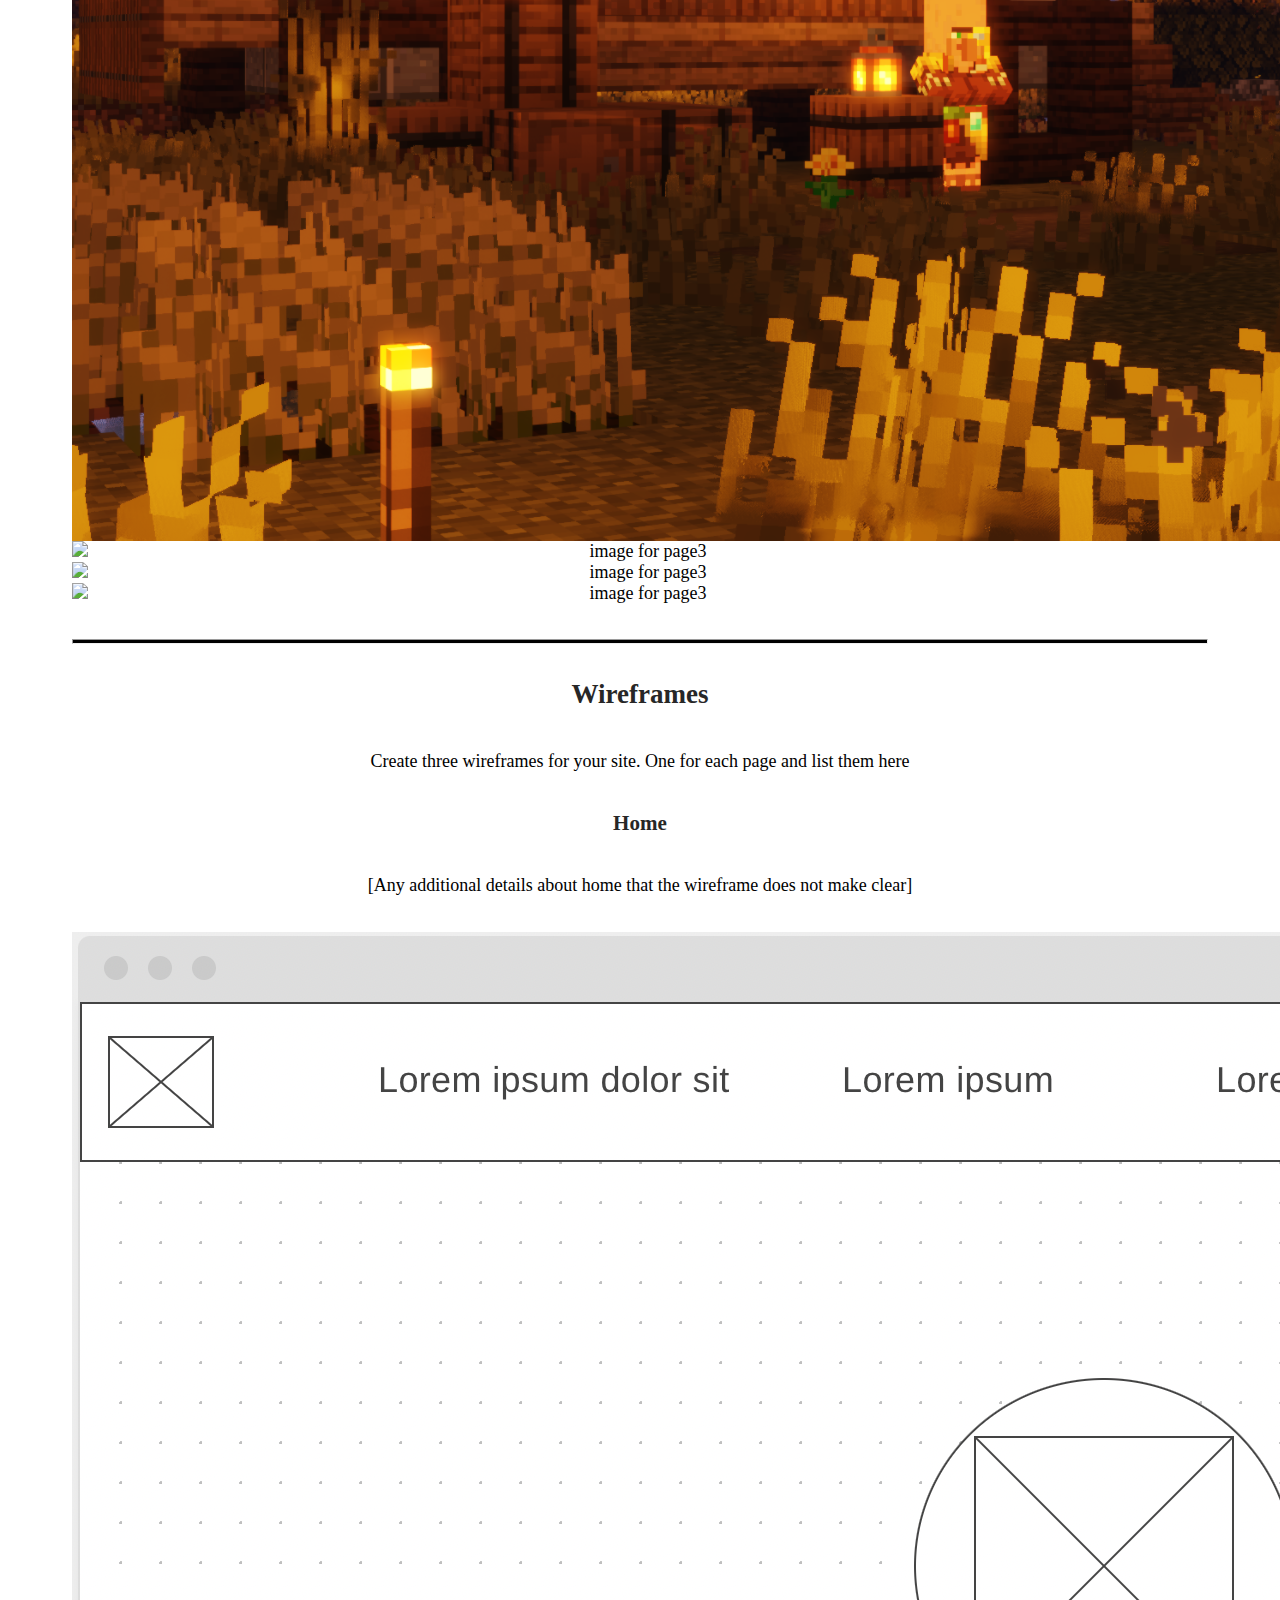
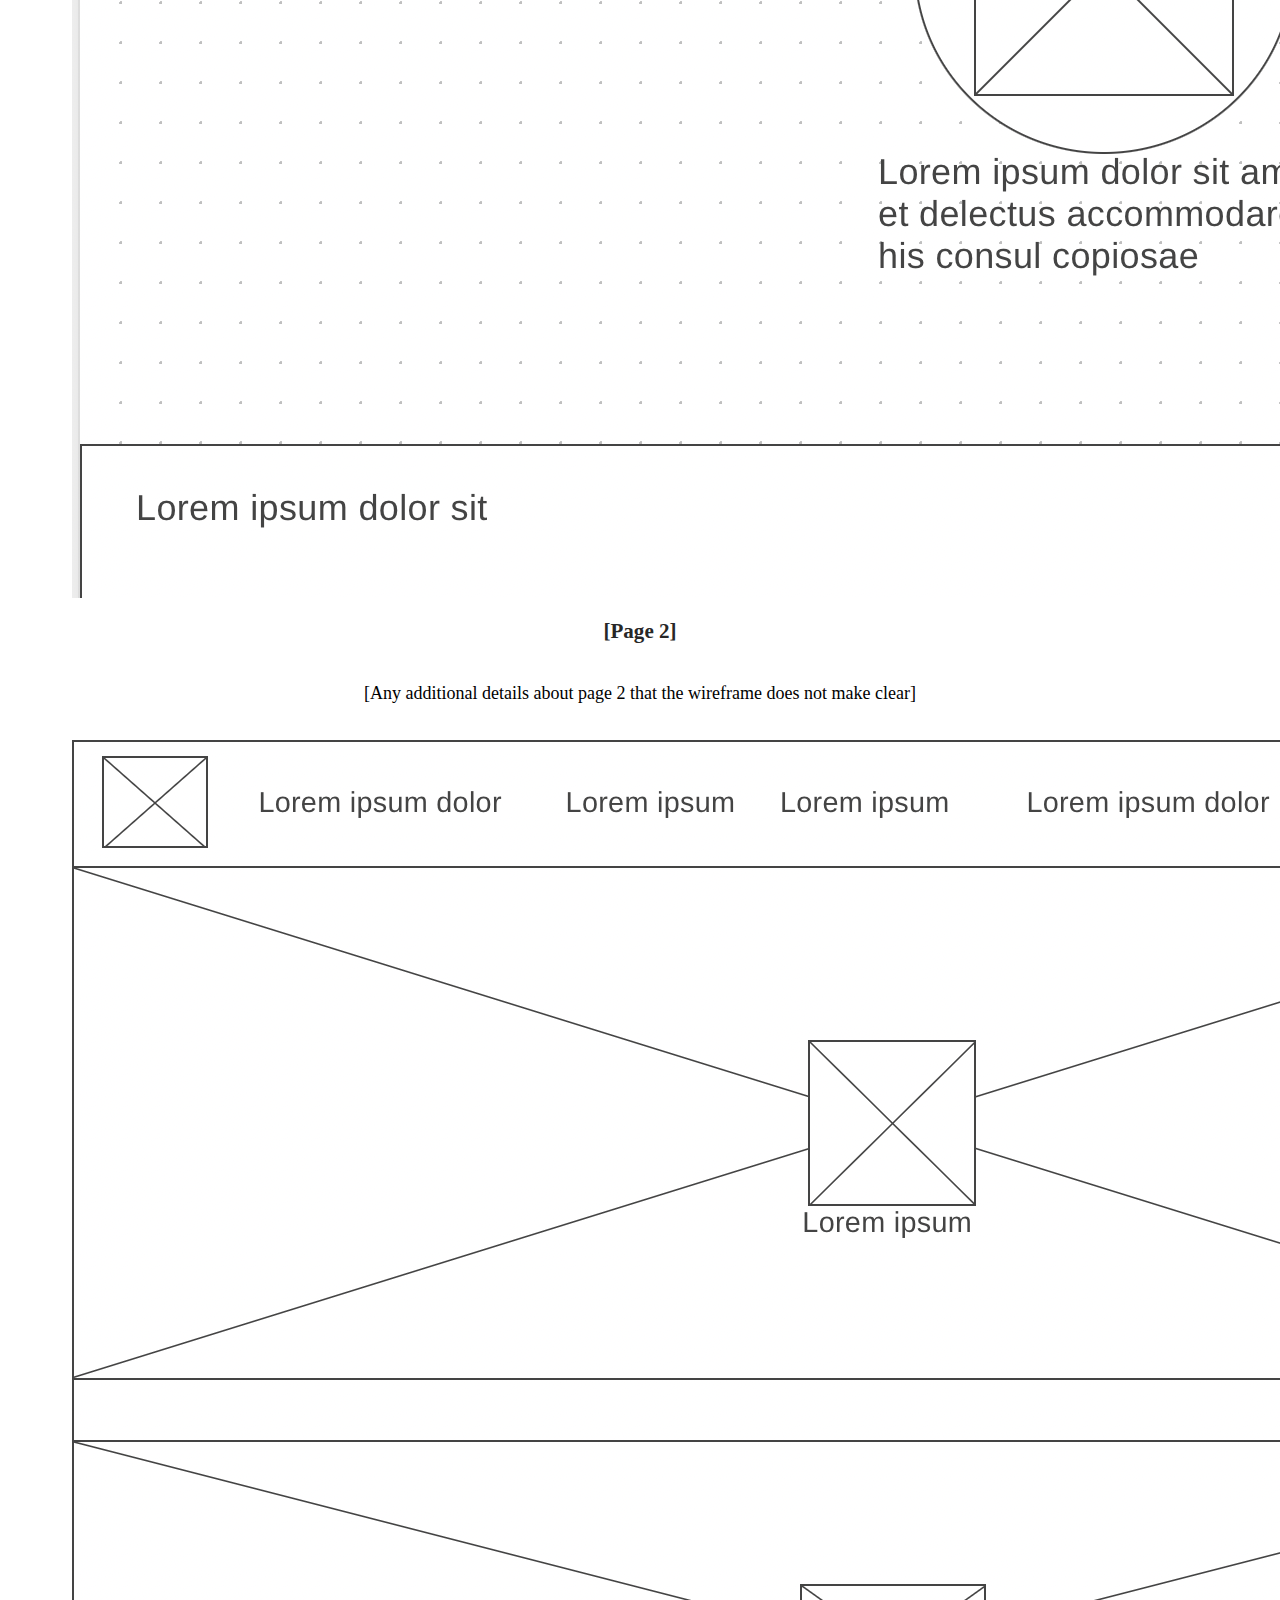
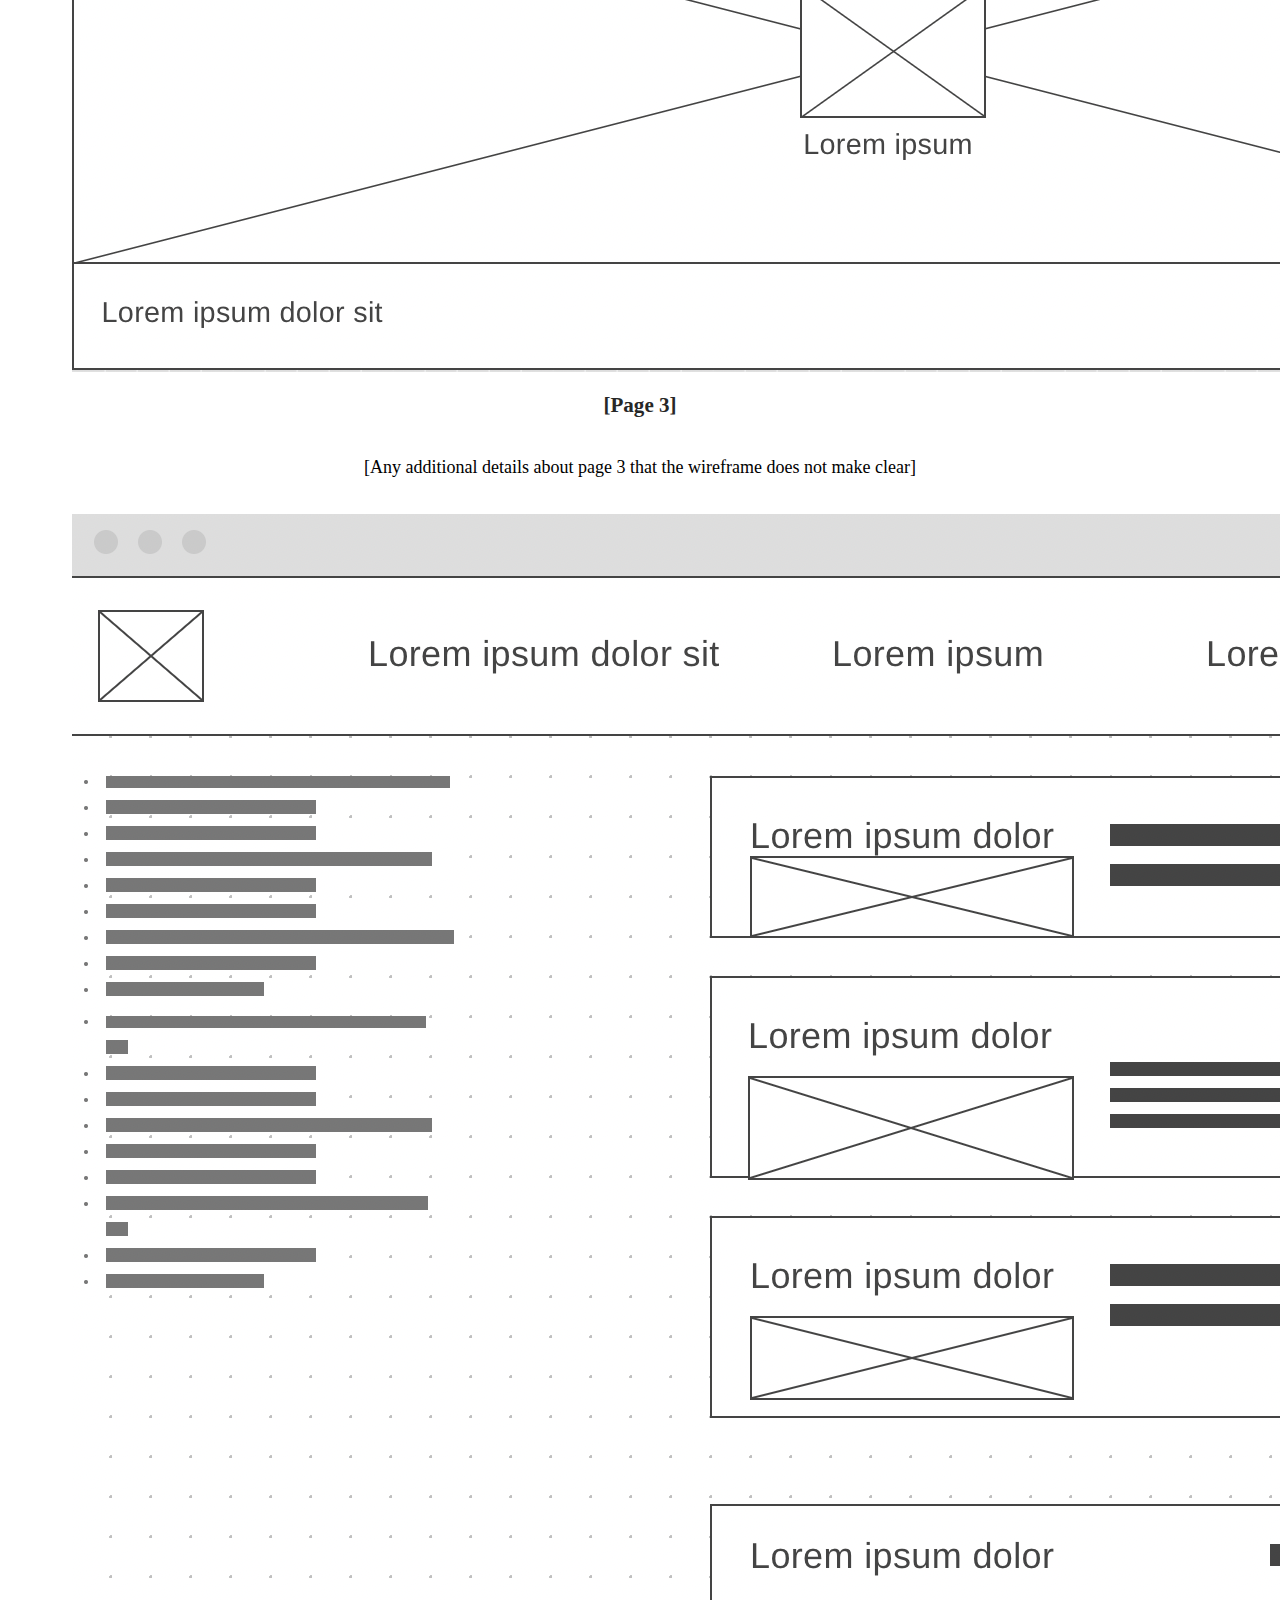
==== commit 0713d0f7: "Many important things" ====
--- a/site-plan.html
+++ b/site-plan.html
@@ -45,13 +45,13 @@
       <!--  The colors you choose for a website are one of the most important decisions you will make. Follow the instructions on the activity in iLearn then return and replace the color codes below with the hex color codes (the 6 digit numbers that show at the bottom of each color) for the colors you have chosen below.  You should have at least 2 colors but do not have to fill in all 4 if you do not need them.  -->
 
       <!-- Copy and paste the URL to your finished palette below Make sure to paste it into both spots -->
-      Palette URL: <a href="https://coolors.co/396e94-e7c24f-a43312-381d2a-aabd8c" target="_blank">https://coolors.co/396e94-e7c24f-a43312-381d2a-aabd8c</a>
+      
 
 
       <table class="colors">
         <tr><th>Primary</th><th>Secondary</th><th>Accent 1</th><th>Accent 2</th></tr>
         <!-- Replace the numbers in the boxes below with your hex color codes. Then switch to the site-plan.css file and change your colors there as well. -->
-        <tr><td class="primary">[#396E94]</td><td class="secondary">[#E7C24F]</td><td class="accent1">[#A43312]</td><td class="accent2"></td></tr>
+        <tr><td class="primary">[#396E94]</td><td class="secondary">[#E7C24F]</td><td class="accent1">[#A43312]</td><td class="accent2">[#FFFFF]</td></tr>
       </table>
 
       <!-- ------------------------Step 9------------------------------ -->
@@ -62,10 +62,10 @@
       <!-- Choose a font for your paragraphs (body copy) and headlines. What font(s) have you chosen? Why did you choose what you did?  Make sure to review the list of web safe fonts at W3Schools.org as a starting point.  Think also about which of your colors above you might use for background and font colors. -->
 
       <h4>
-        Heading Font: [Font Name here]  <!-- change this -->
+        Heading Font: [Verdana]  <!-- change this -->
       </h4>
       <h4>
-        Paragraph Font: [Font Name here]  <!-- change this -->
+        Paragraph Font: [Arial]  <!-- change this -->
       </h4>
       <h3>
         Normal paragraph example
--- a/styles/site-plan.css
+++ b/styles/site-plan.css
@@ -11,21 +11,27 @@
   --accent2-color: white;
 
   /* change the values below to your chosen font(s) */
-  --heading-font: "Segoe UI", Roboto, Helvetica, Arial, sans-serif,
-    "Apple Color Emoji", "Segoe UI Emoji", "Segoe UI Symbol";
-  --paragraph-font: "Segoe UI", Roboto, Helvetica, Arial, sans-serif,
-    "Apple Color Emoji", "Segoe UI Emoji", "Segoe UI Symbol";
+  --heading-font: "Verdana";
+  --paragraph-font: "Geneva";
 
   /* these colors below should be chosen from among your palette colors above */
-  --headline-color-on-white: #396e94; /* headlines on a white background */
+  --headline-color-on-white: rgb(
+    39,
+    39,
+    39
+  ); /* headlines on a white background */
   --headline-color-on-color: white; /* headlines on a colored background */
-  --paragraph-color-on-white: #396e94; /* paragraph text on a white background */
+  --paragraph-color-on-white: rgb(
+    54,
+    54,
+    54
+  ); /* paragraph text on a white background */
   --paragraph-color-on-color: white; /* paragraph text on a colored background */
-  --paragraph-background-color: #396e94;
-  --nav-link-color: #396e94;
-  --nav-background-color: #d4ac0d;
-  --nav-hover-link-color: white;
-  --nav-hover-background-color: #396e94;
+  --paragraph-background-color: black;
+  --nav-link-color: black;
+  --nav-background-color: black;
+  --nav-hover-link-color: rgb(54, 54, 54);
+  --nav-hover-background-color: rgb(39, 39, 39);
 }
 
 /*  Look around below...but DON'T CHANGE ANYTHING! */
